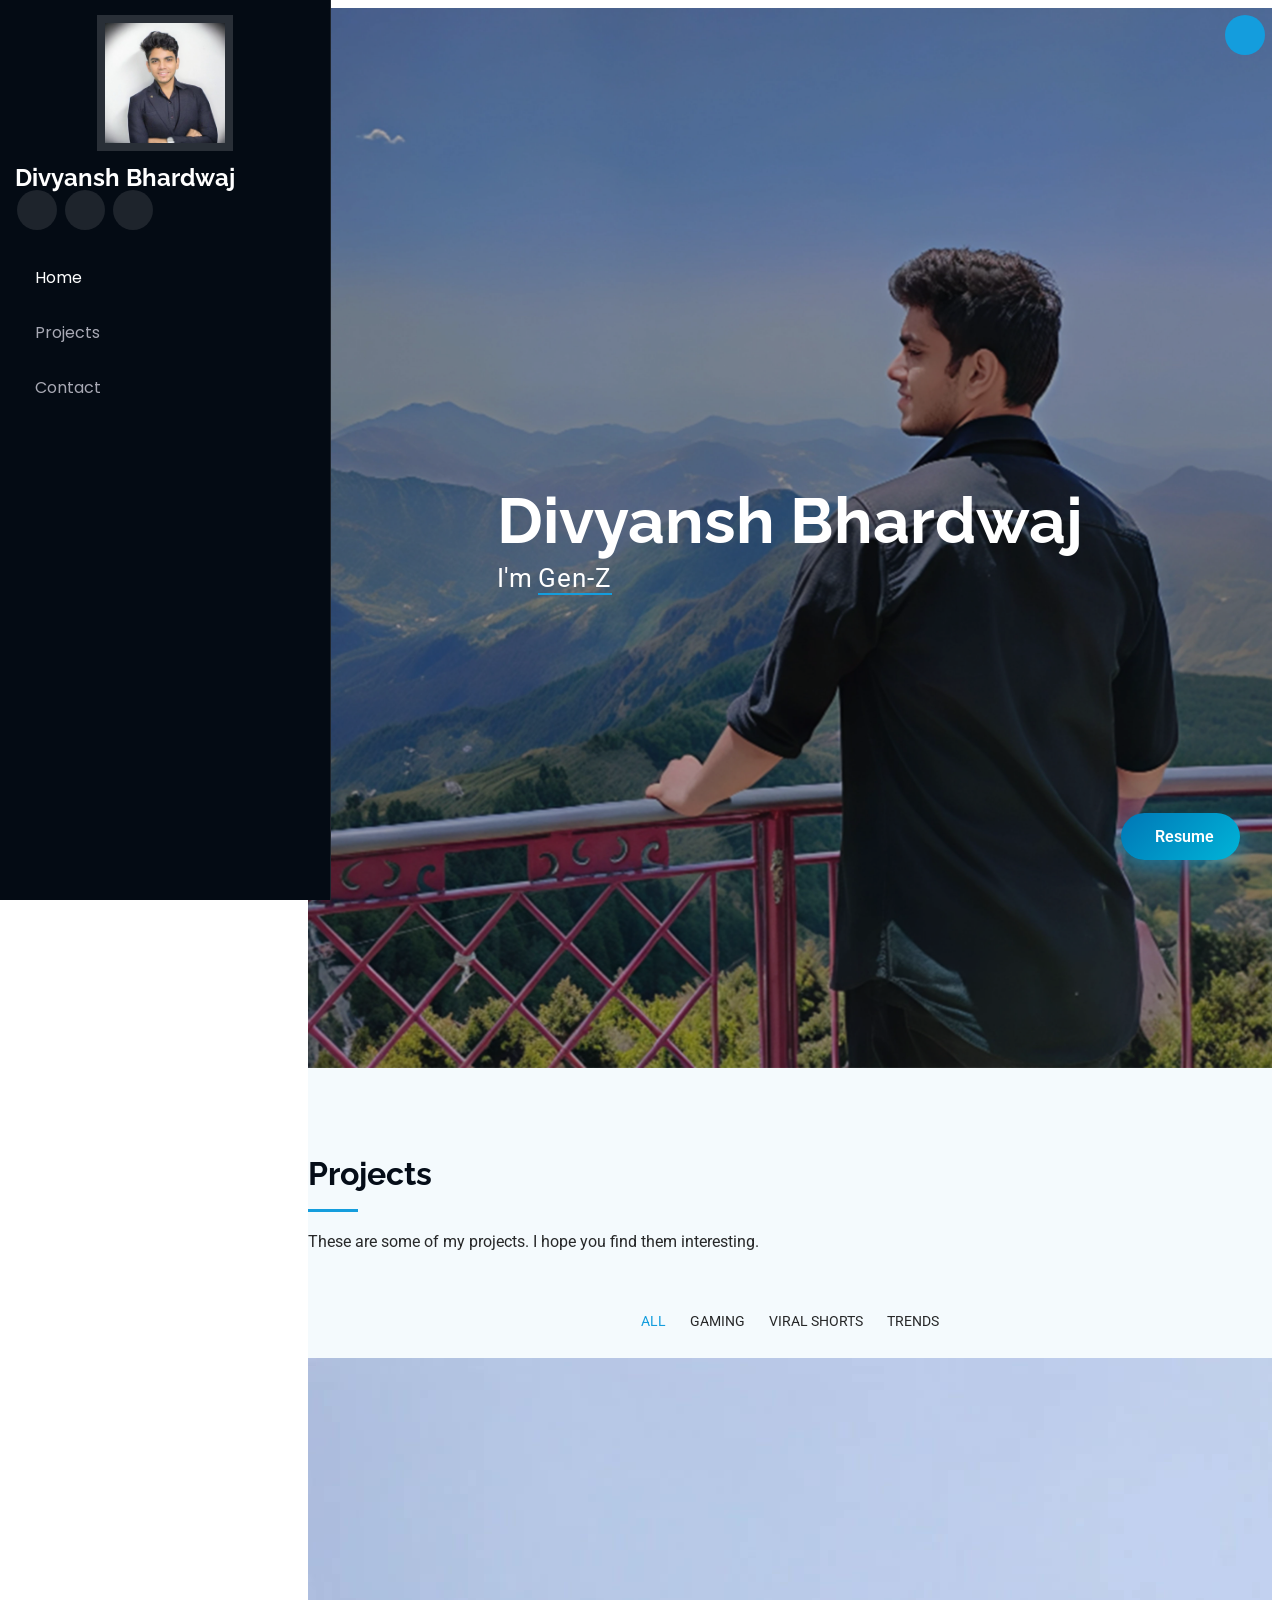
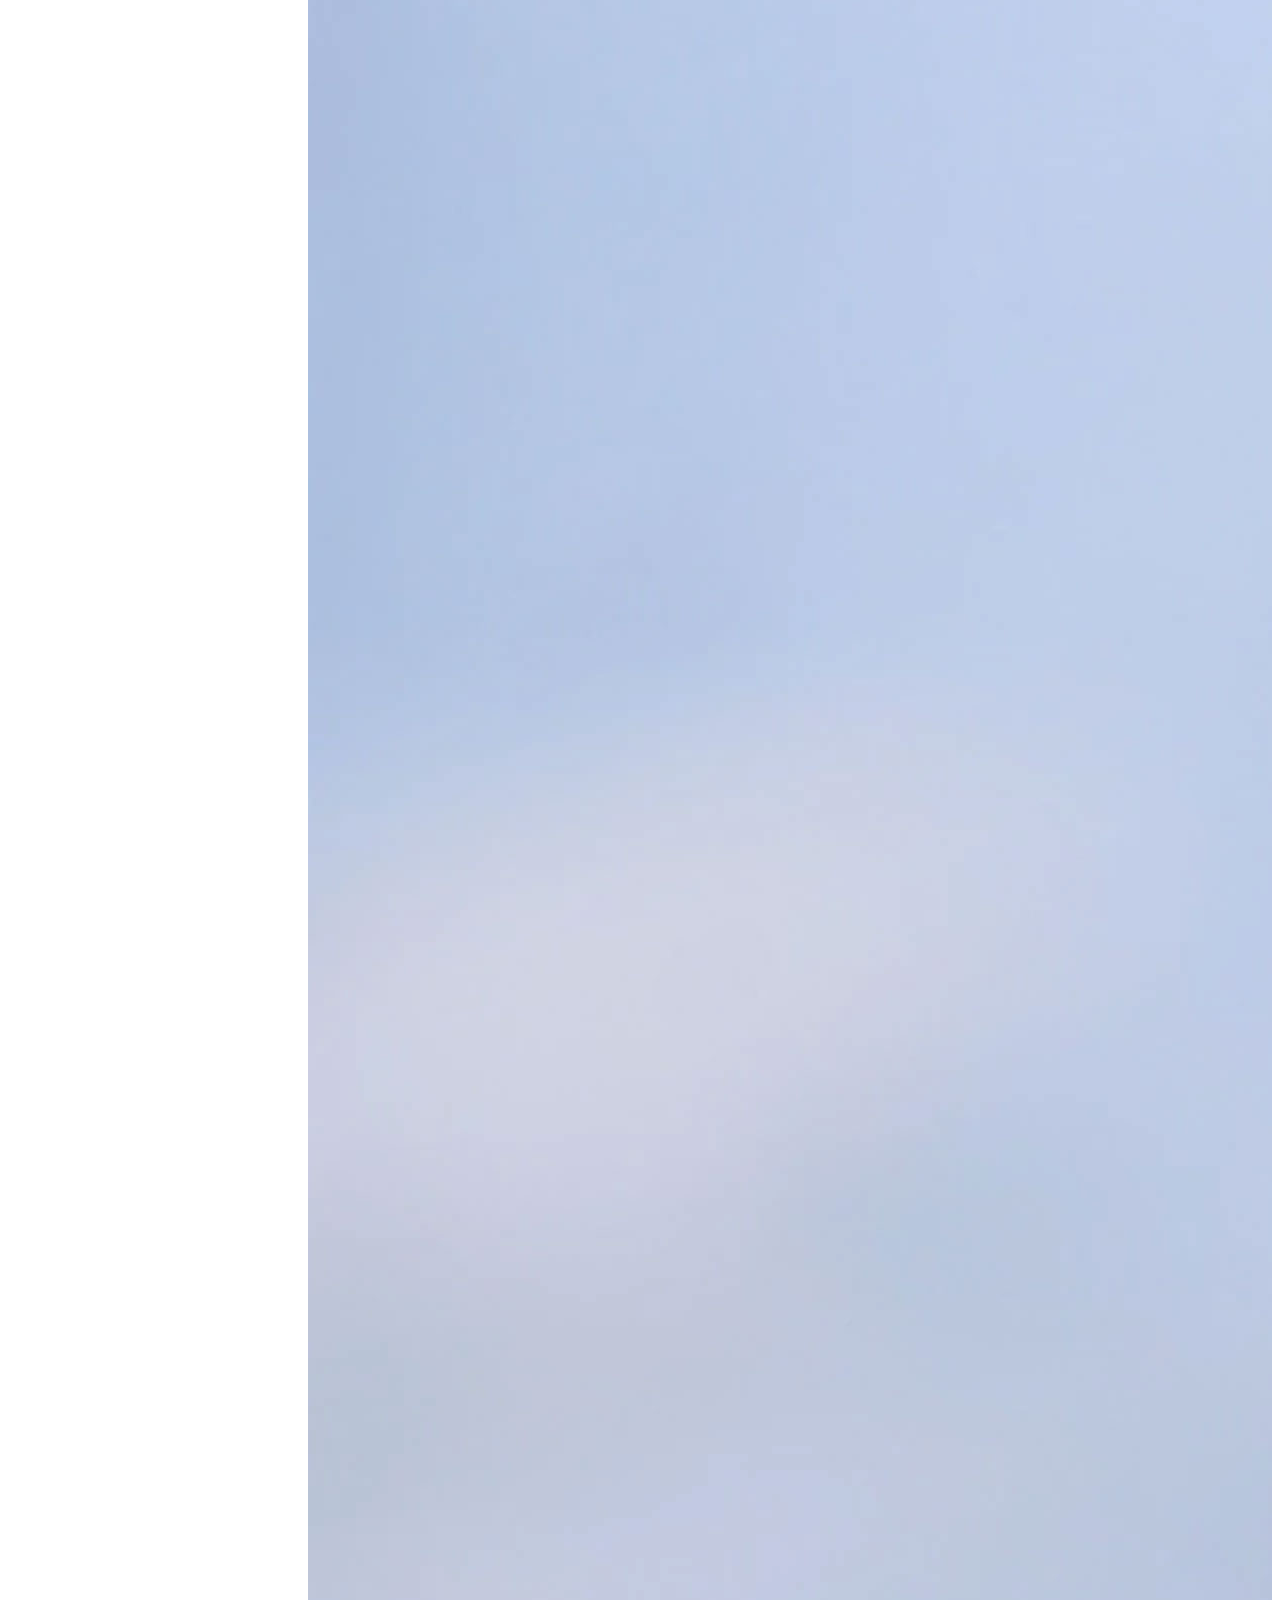
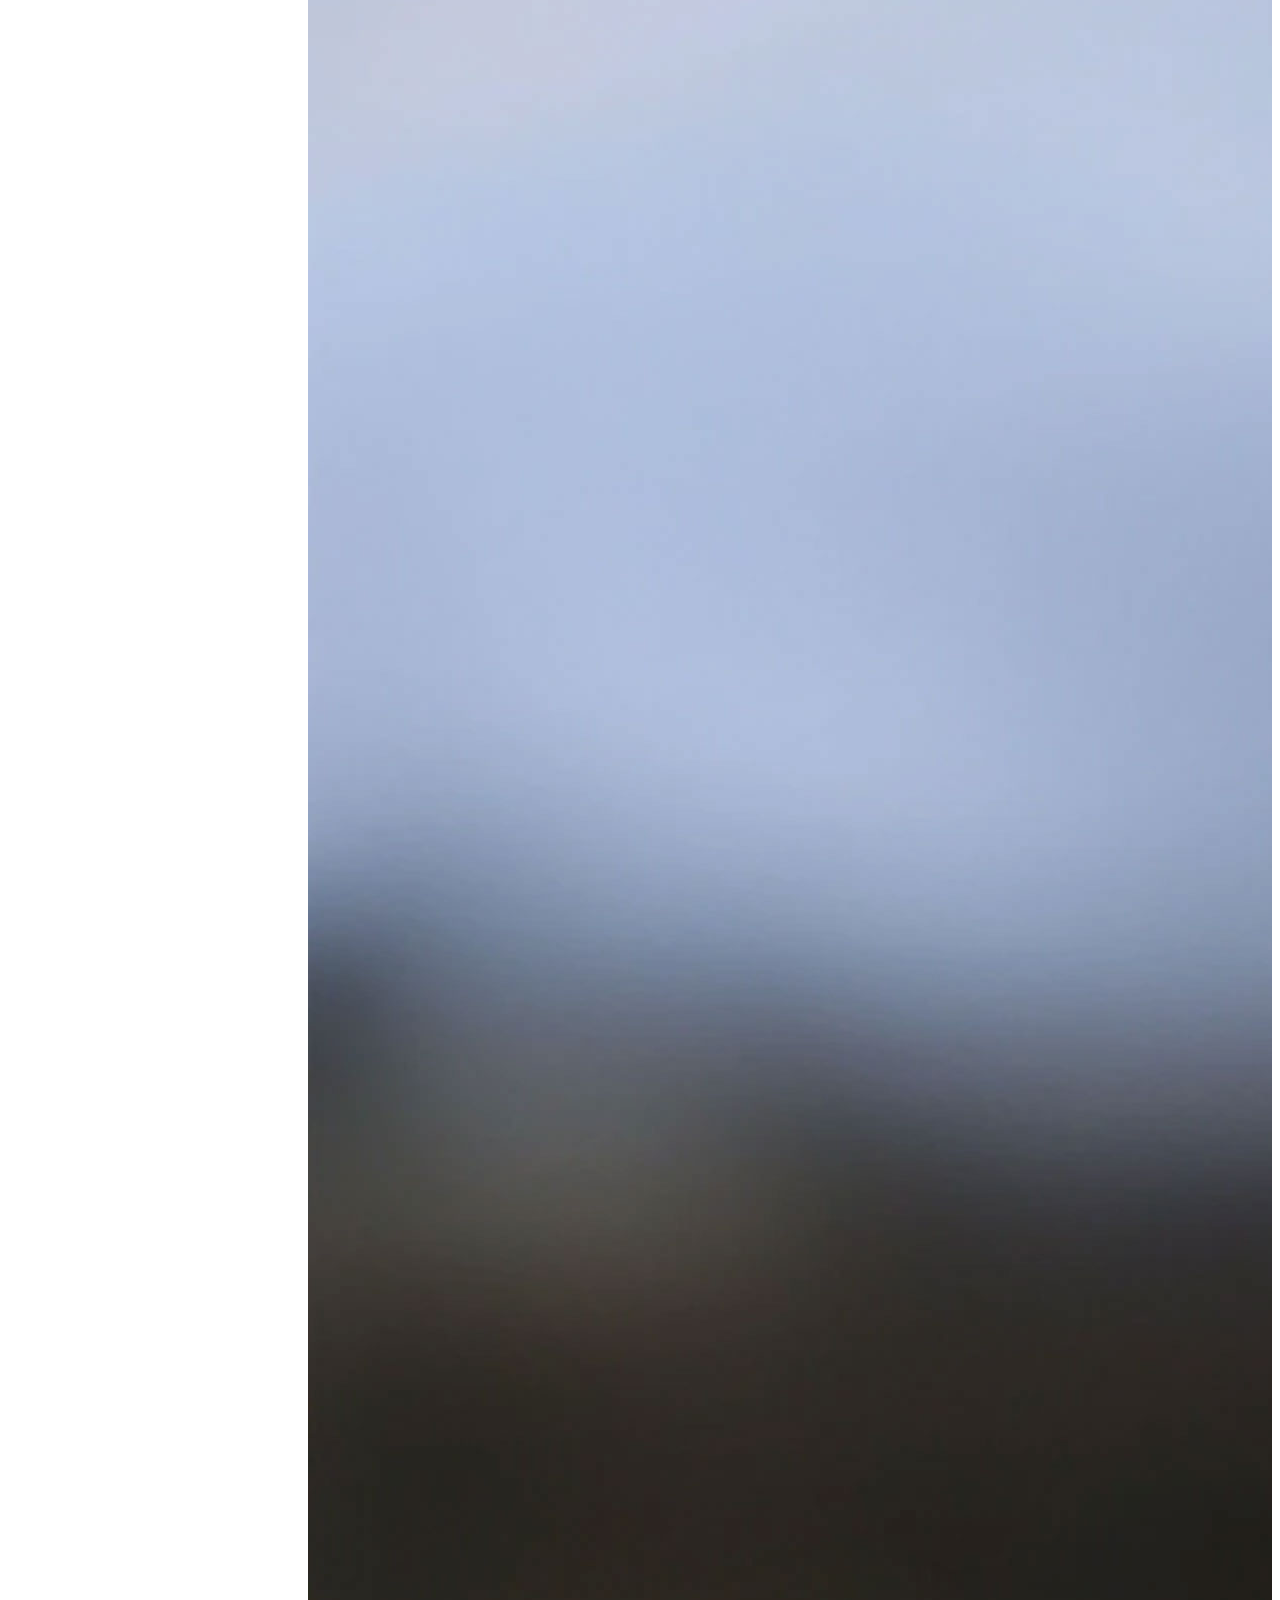
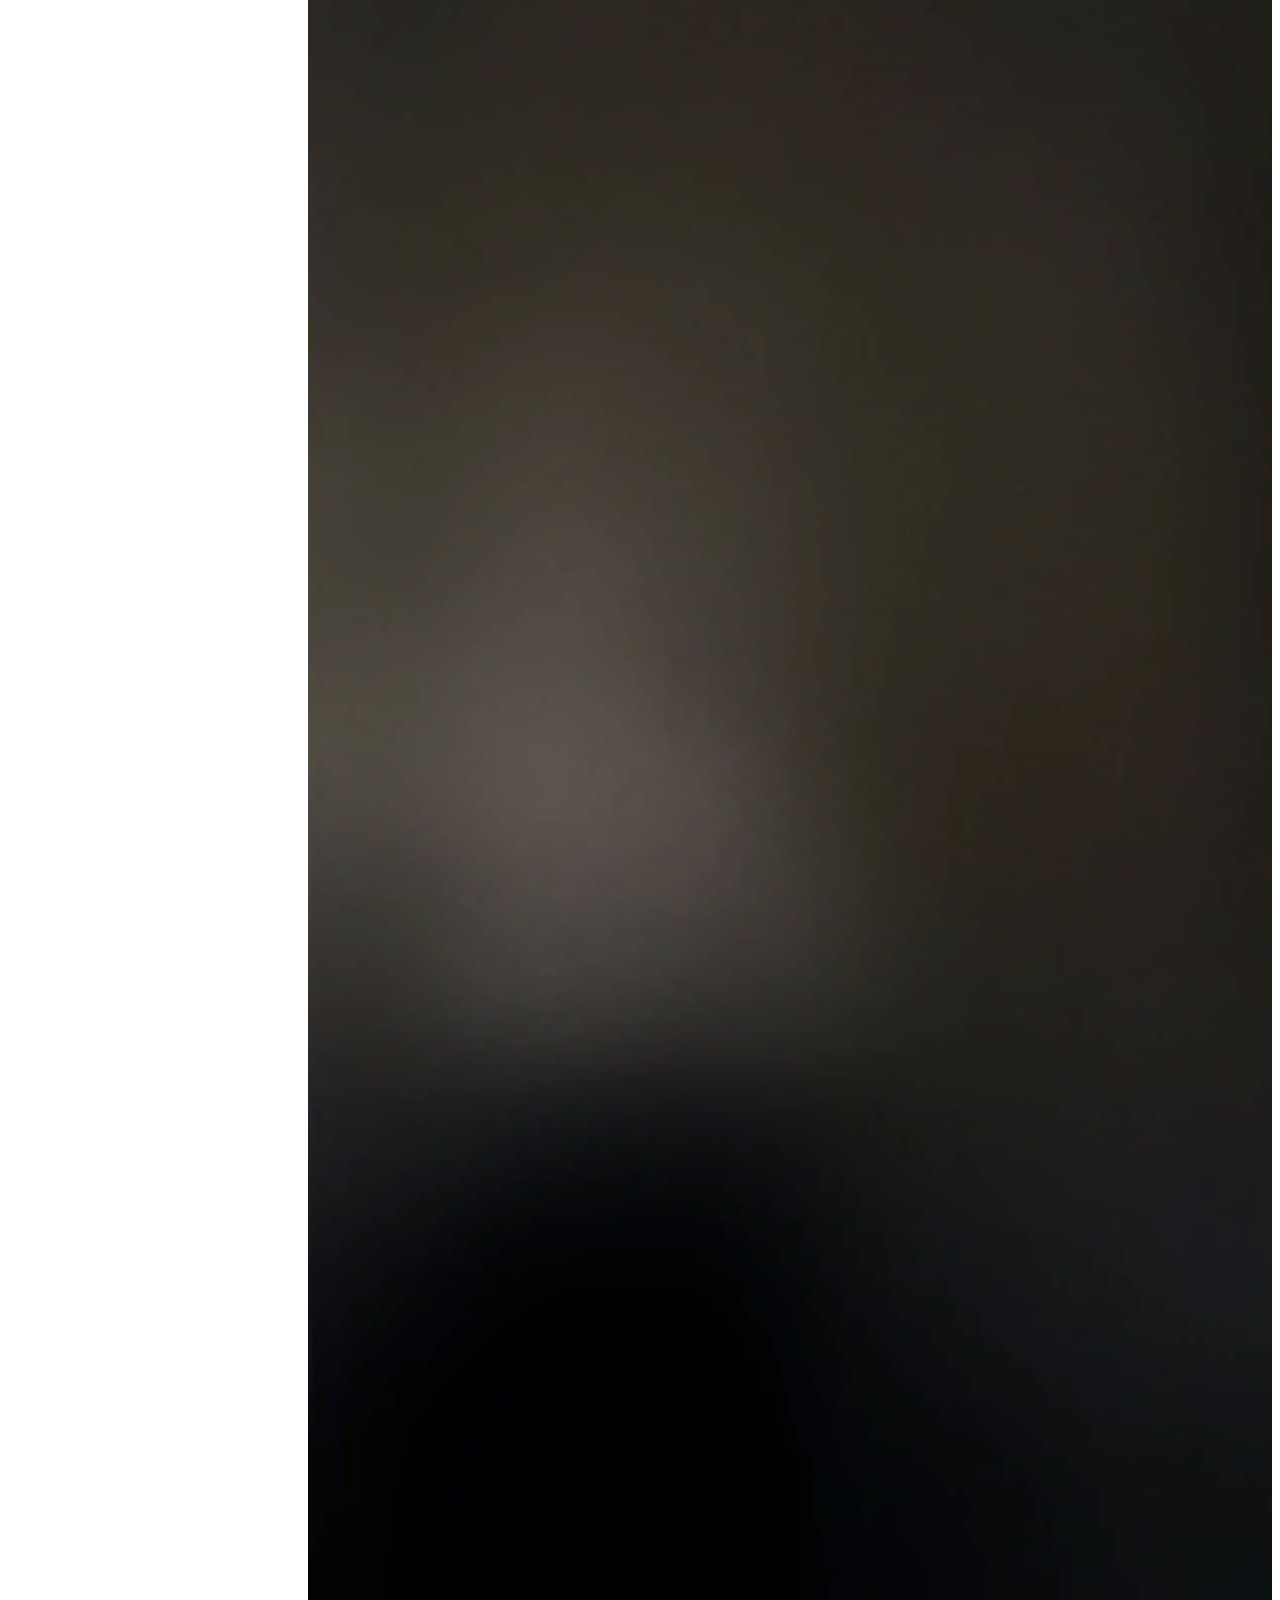
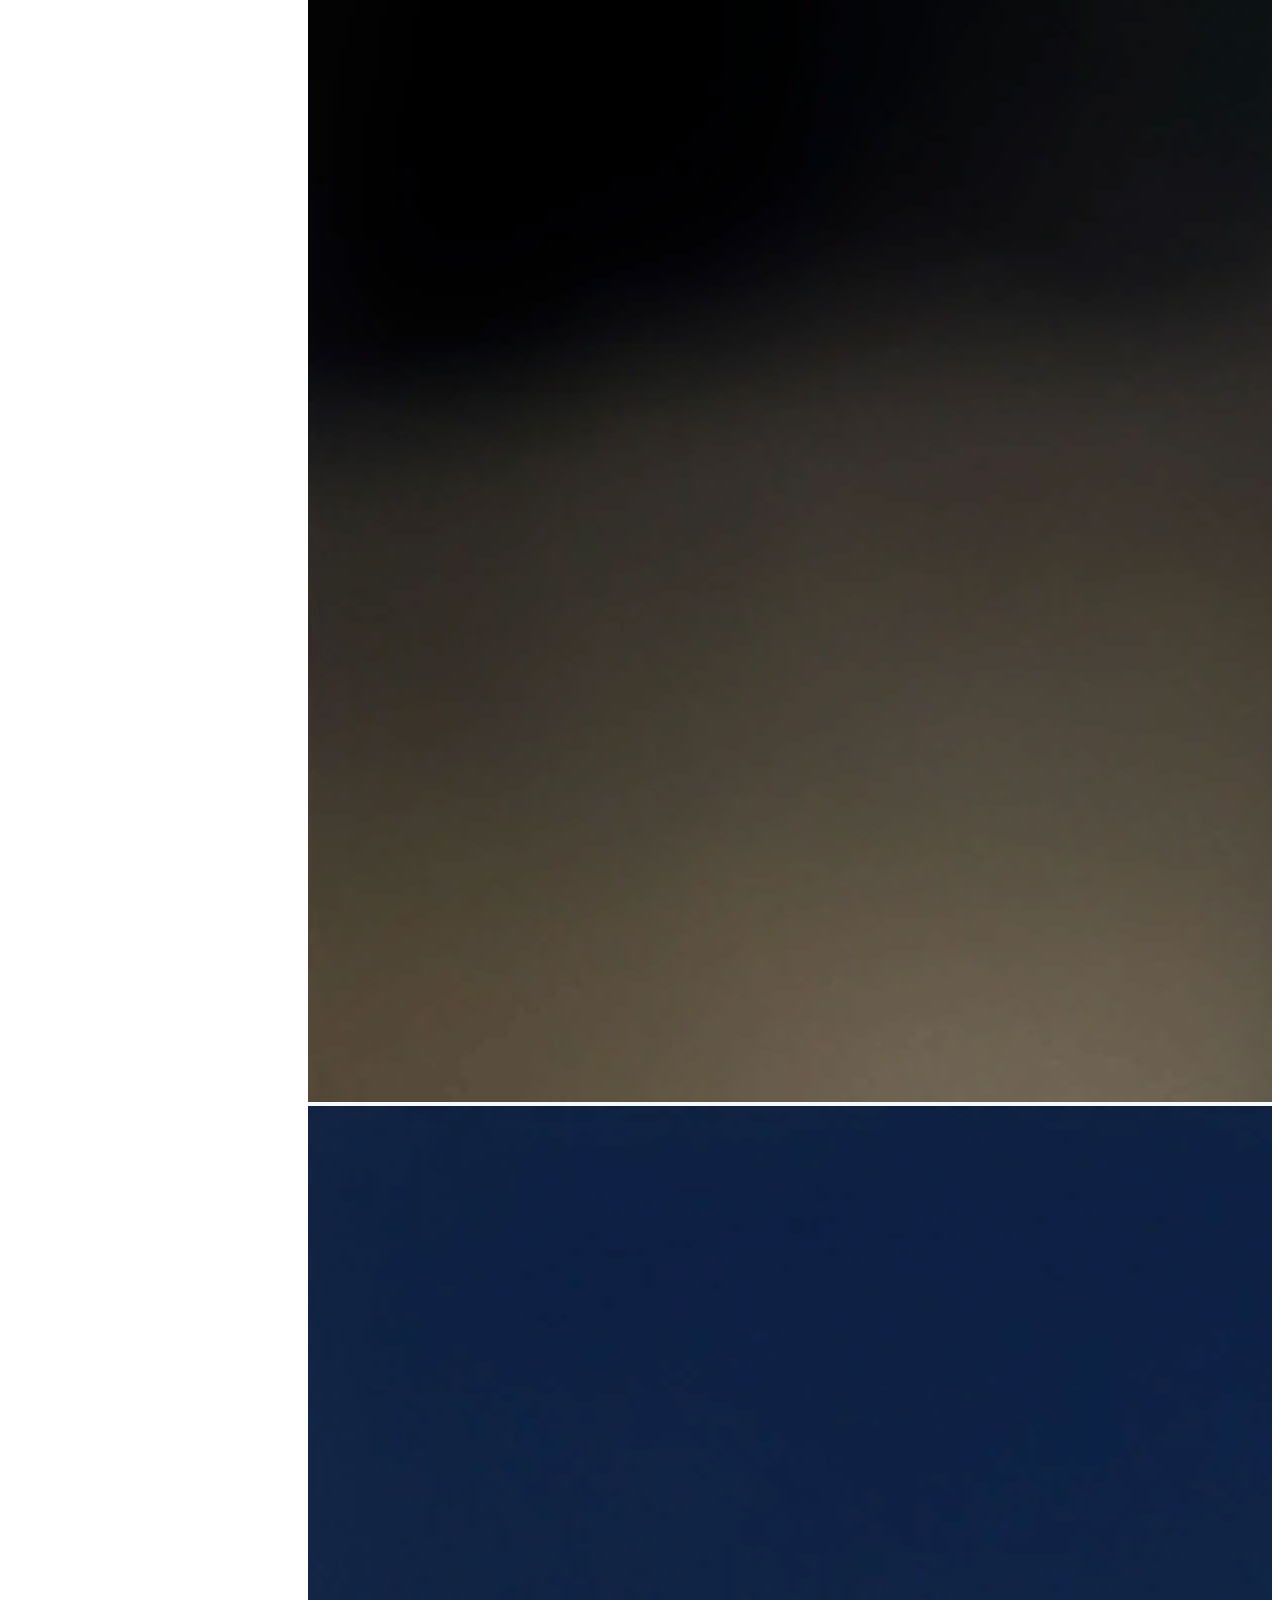
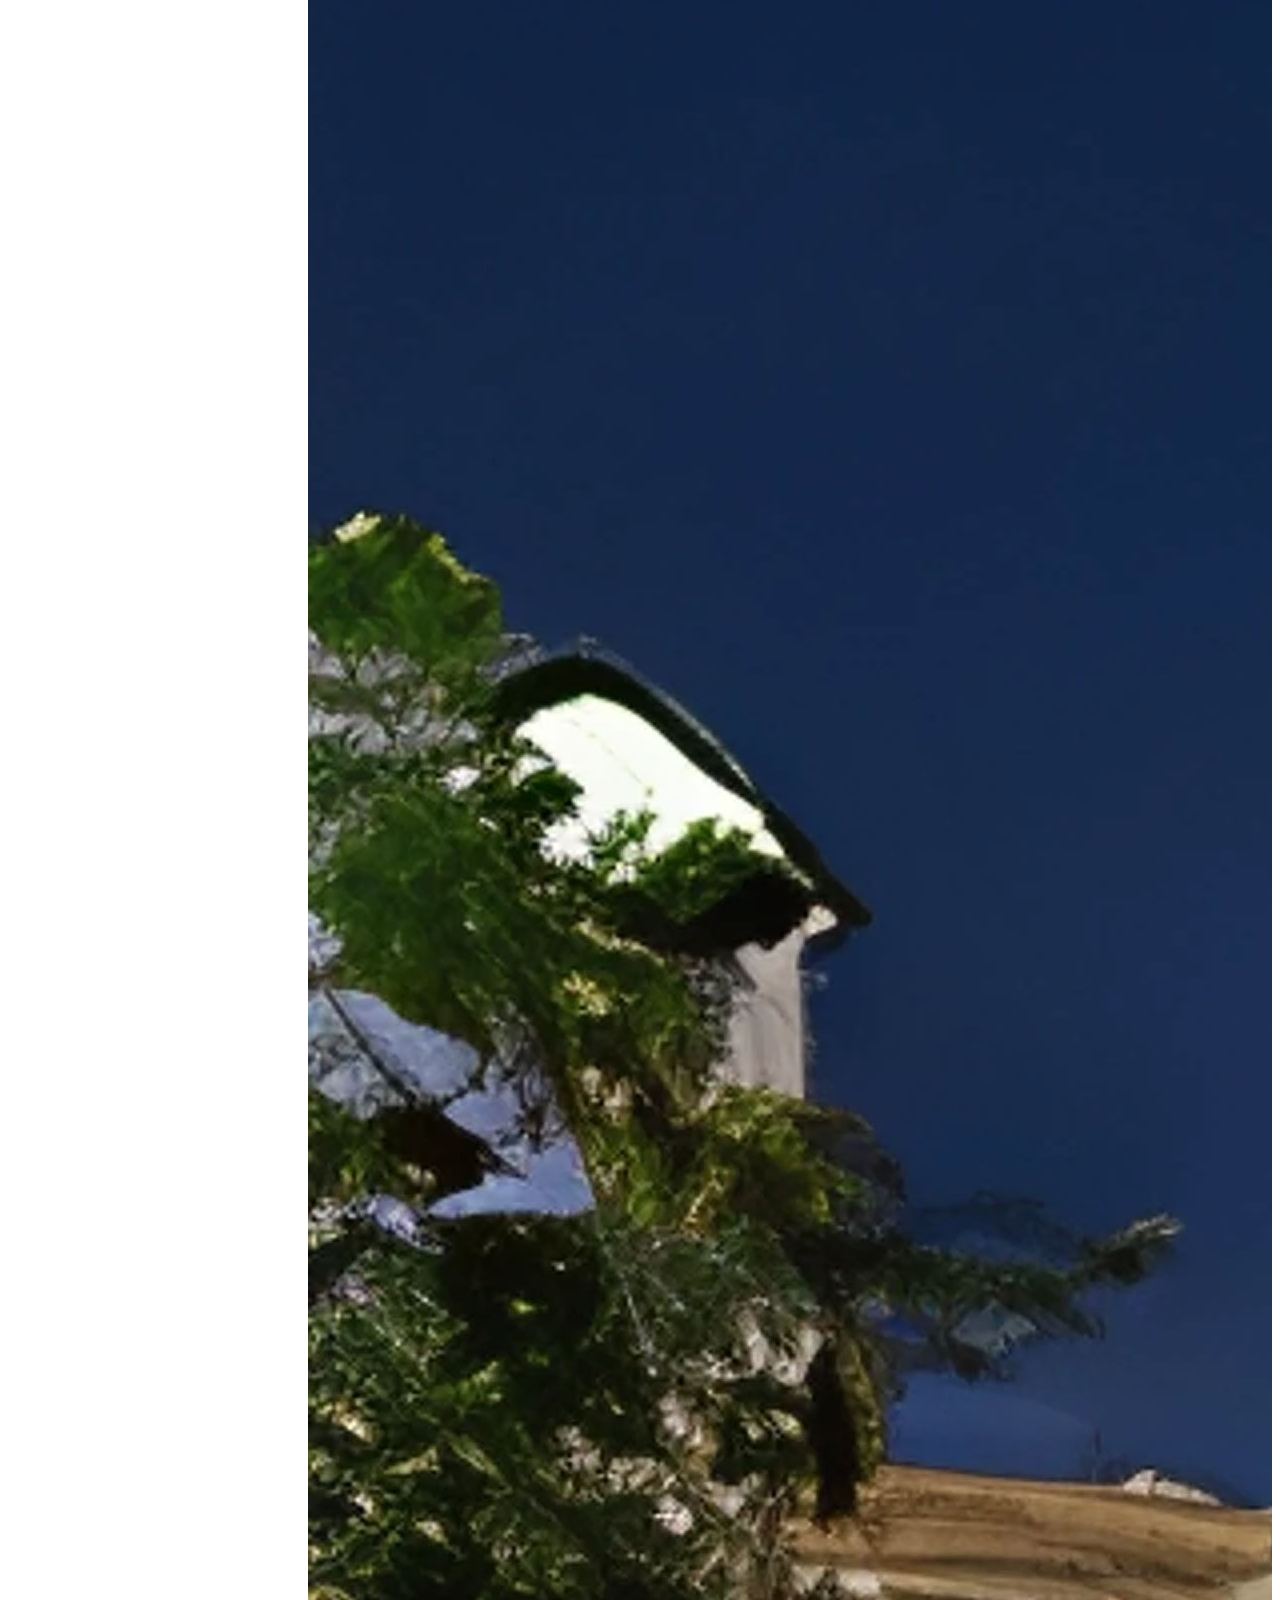
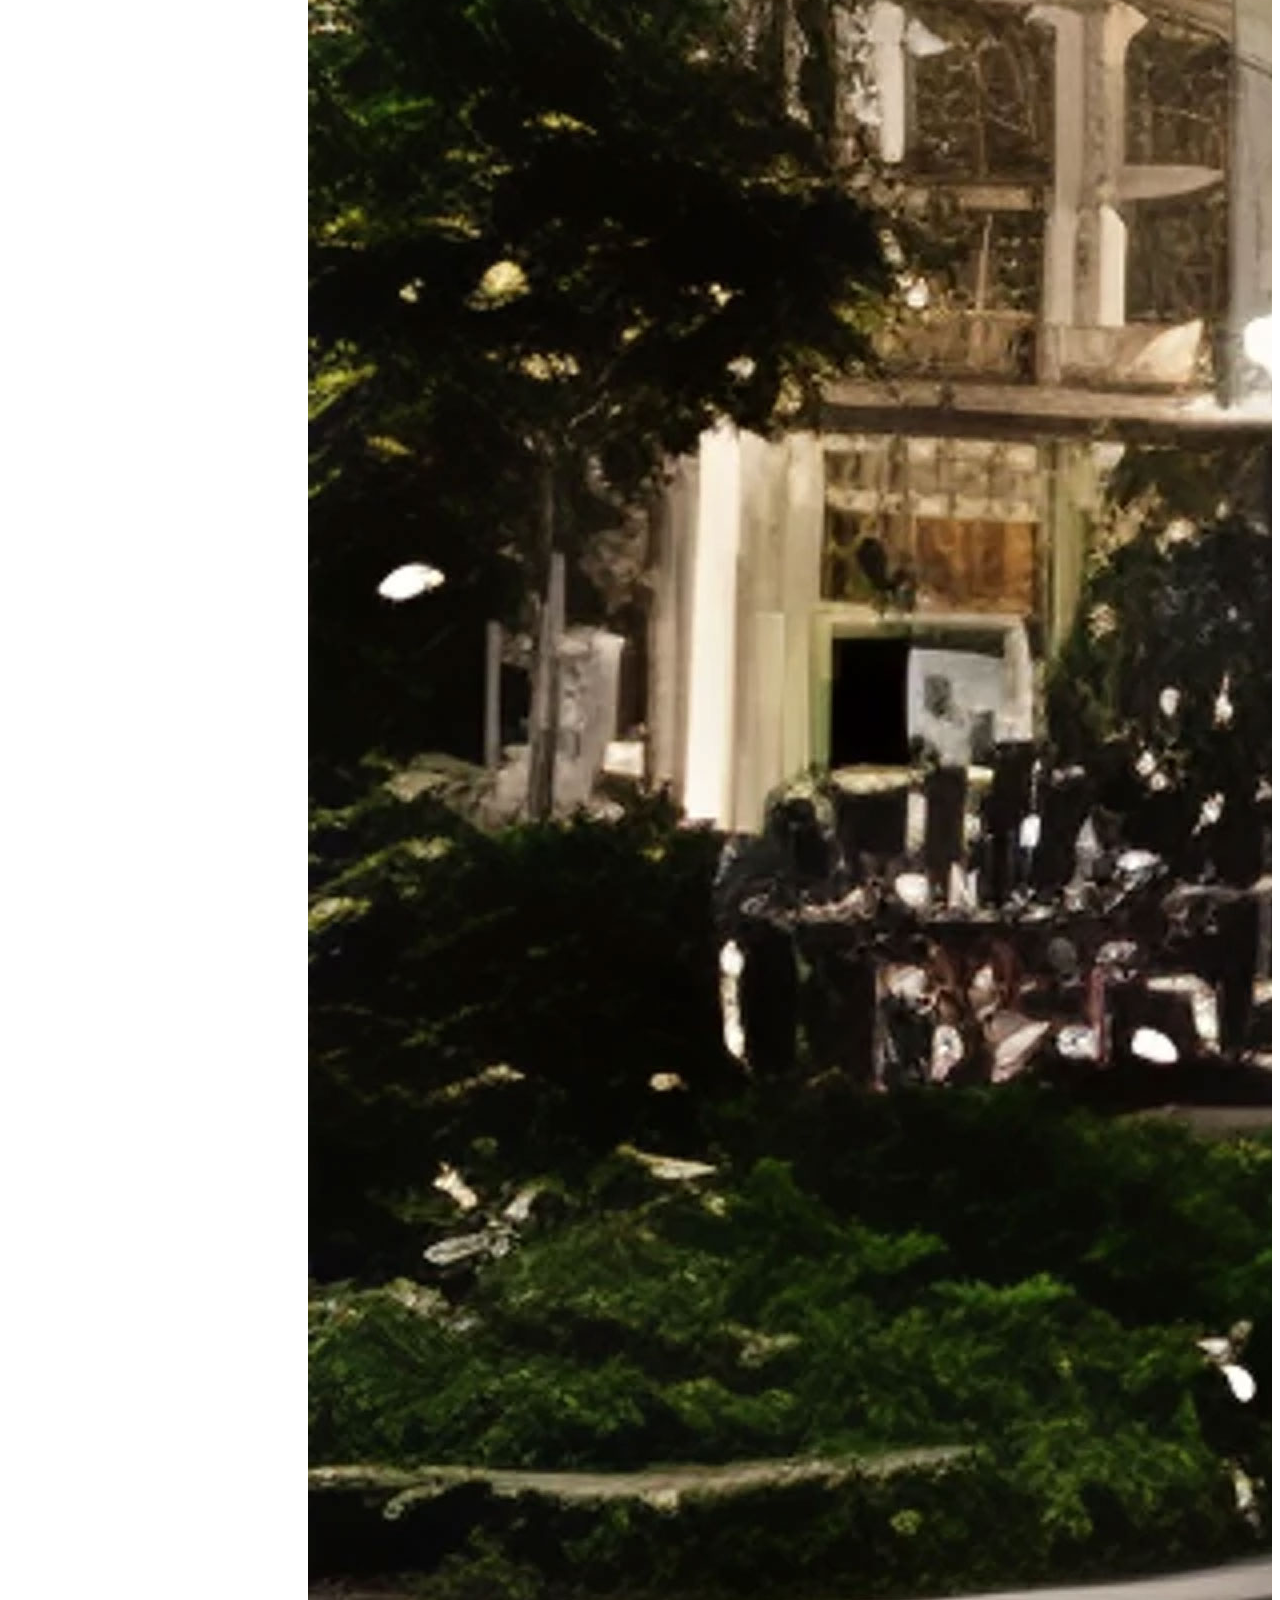
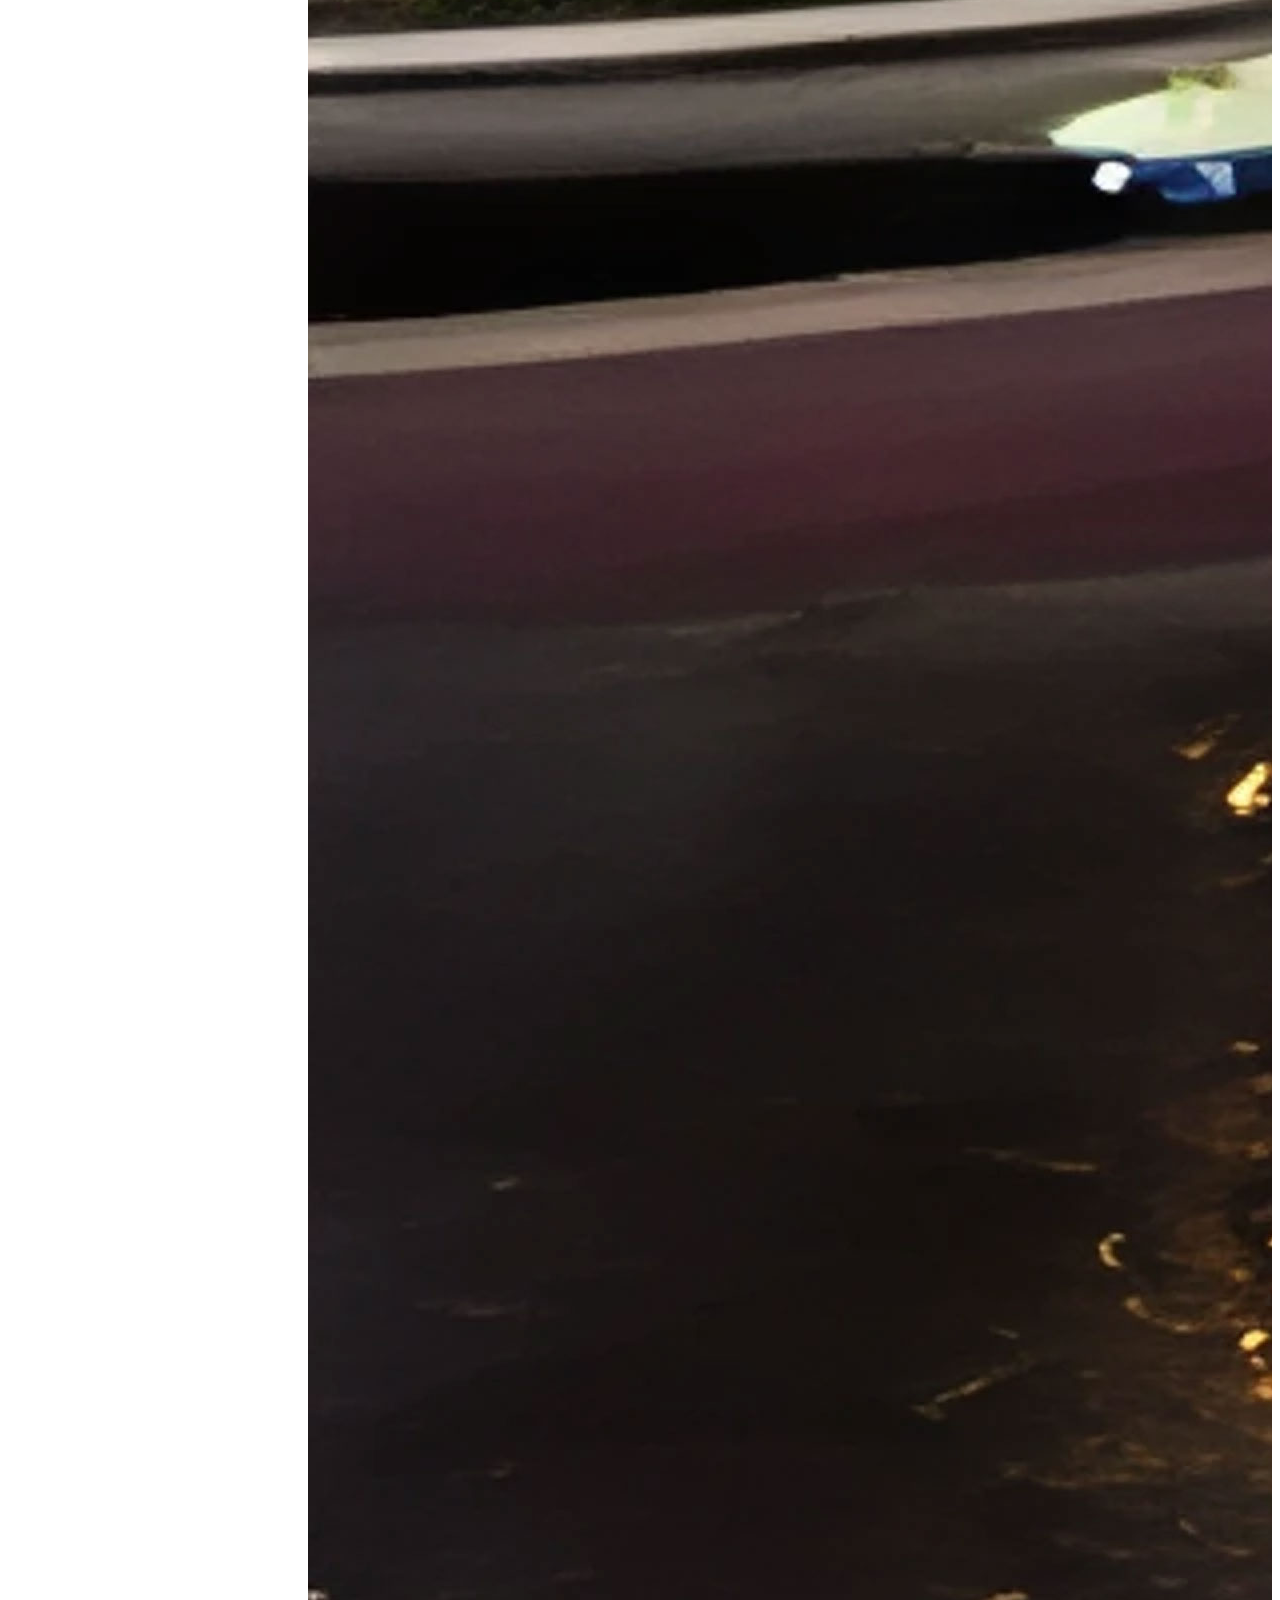
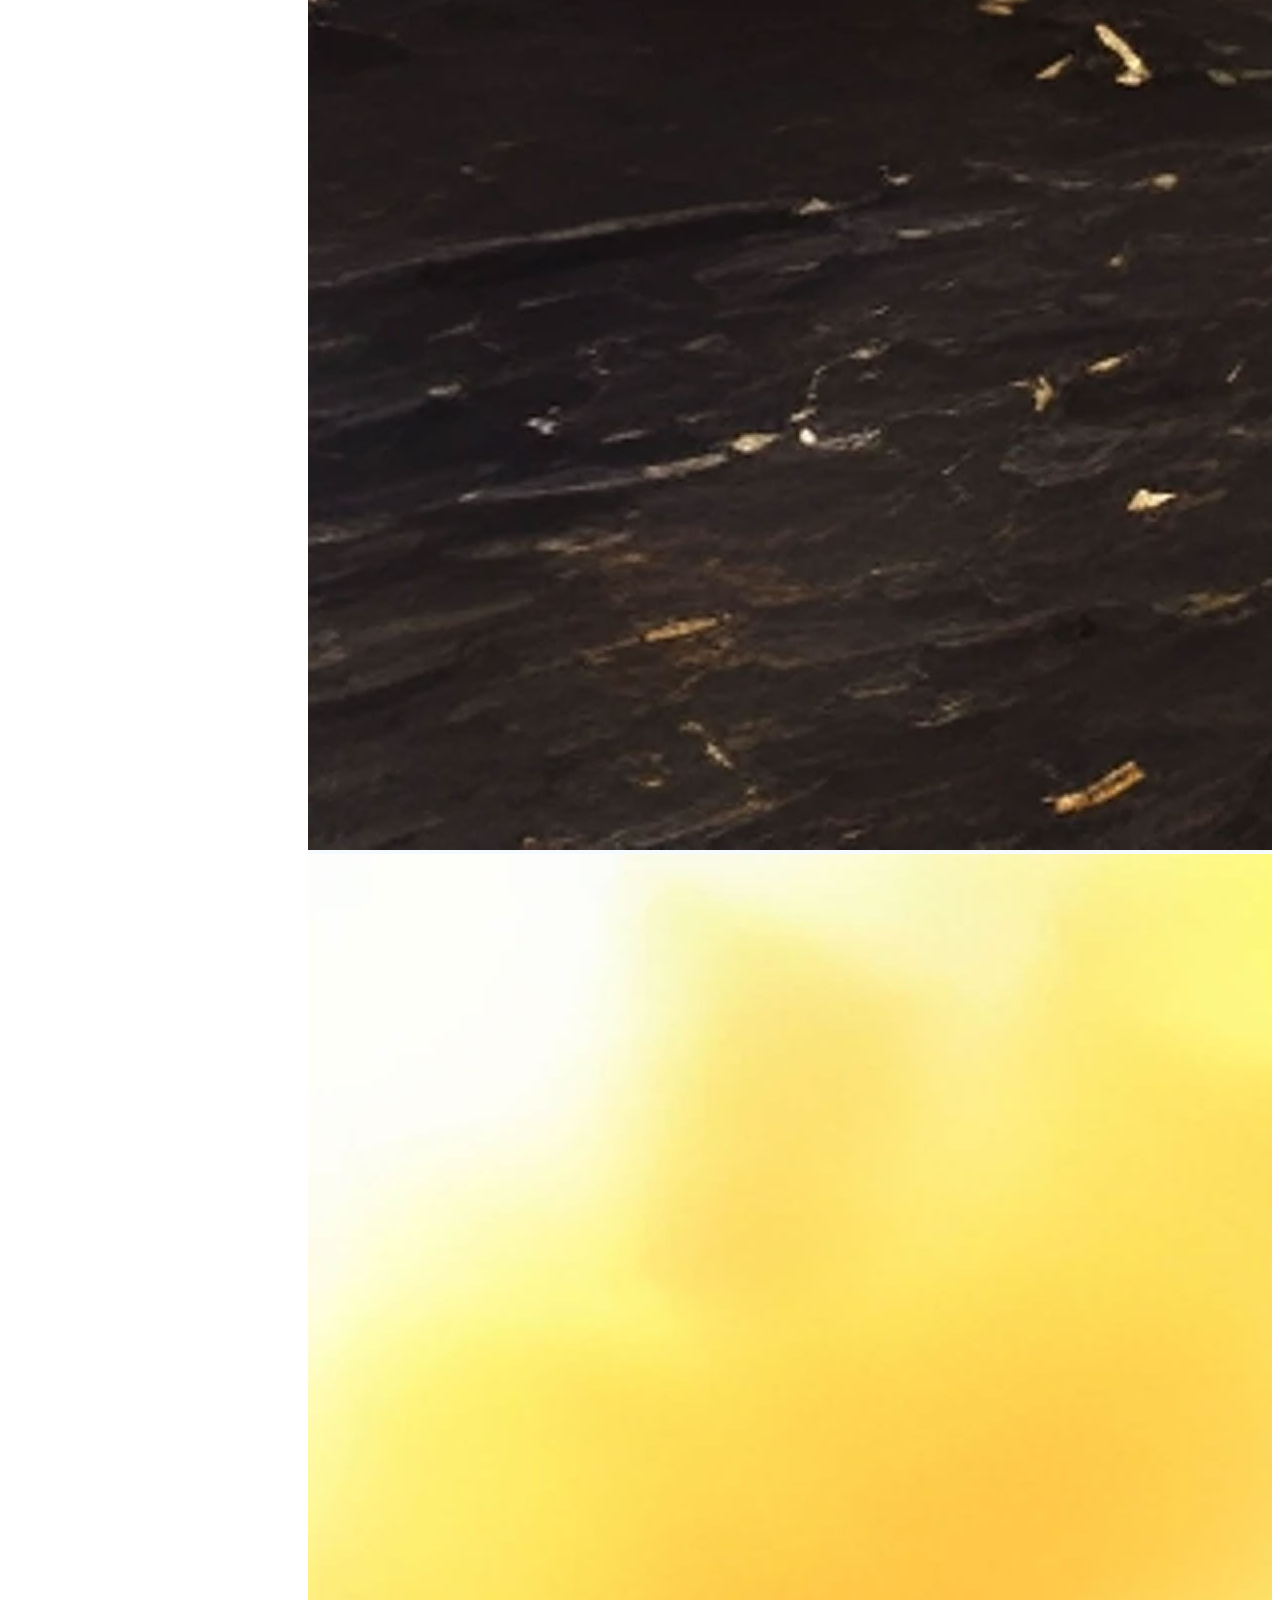
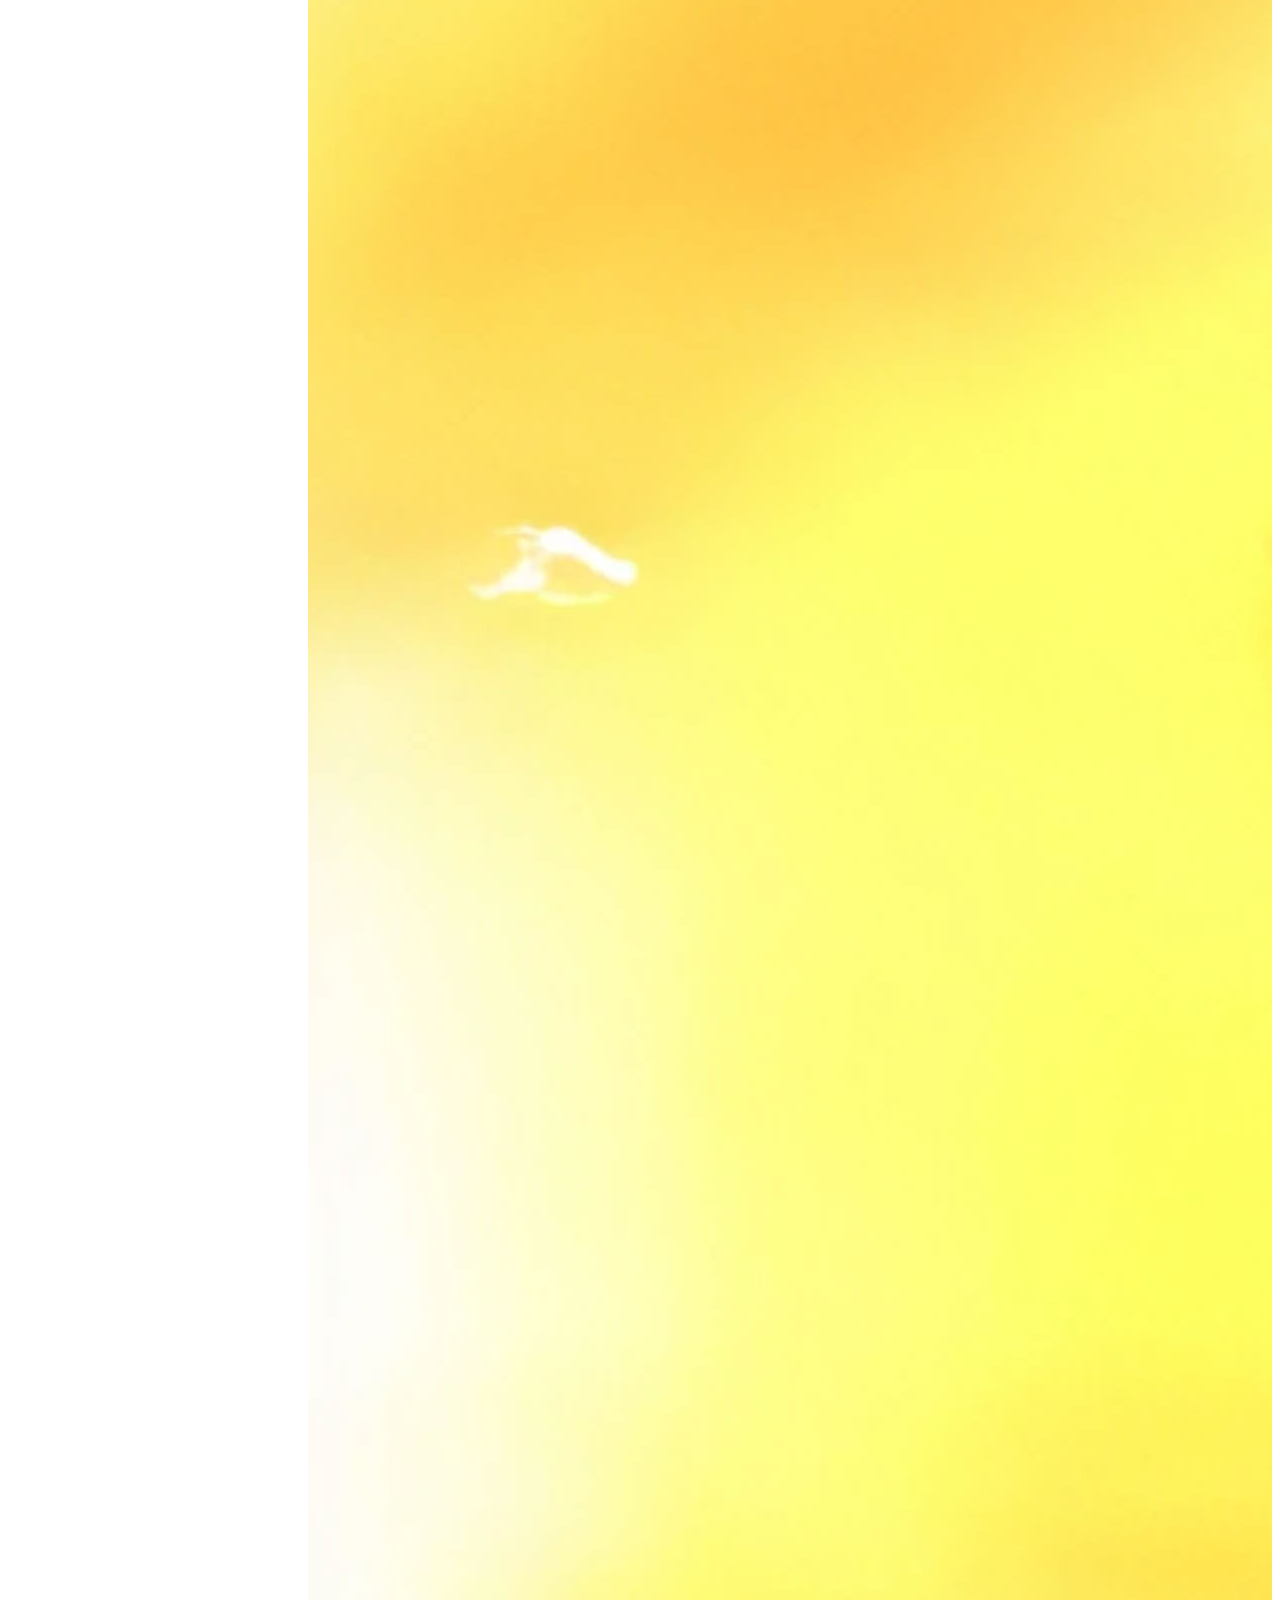
==== index.html @ 1a62fa1d "Add files via upload" ====
<!DOCTYPE html>
<html lang="en">

<head>
  <meta charset="utf-8">
  <meta content="width=device-width, initial-scale=1.0" name="viewport">
  <title>Divyansh Bhardwaj Portfolio</title>
  <meta content="Portfolio of Divyansh Bhardwaj, a passionate brainrot and short-form content editor creating high-engagement videos." name="description">
  <meta content="Video Editor, Brainrot, Short-form Content, Reels, TikTok, YouTube Shorts, Content Creator" name="keywords">

  <!-- Favicons -->
  <link href="assets/img/3c750365-ca92-473e-b6dc-a49831cf38d9.png" rel="icon">
  <link href="assets/img/3c750365-ca92-473e-b6dc-a49831cf38d9.png" rel="apple-touch-icon">

  <!-- Fonts -->
  <link href="https://fonts.googleapis.com" rel="preconnect">
  <link href="https://fonts.gstatic.com" rel="preconnect" crossorigin>
  <link
    href="https://fonts.googleapis.com/css2?family=Roboto:wght@300;400;500;700;900&family=Poppins:wght@300;400;500;600;700;900&family=Raleway:wght@300;400;500;600;700;900&display=swap"
    rel="stylesheet">

  <!-- Vendor CSS -->
  <link href="assets/vendor/bootstrap/css/bootstrap.min.css" rel="stylesheet">
  <link href="assets/vendor/bootstrap-icons/bootstrap-icons.css" rel="stylesheet">
  <link href="assets/vendor/aos/aos.css" rel="stylesheet">
  <link href="assets/vendor/glightbox/css/glightbox.min.css" rel="stylesheet">
  <link href="assets/vendor/swiper/swiper-bundle.min.css" rel="stylesheet">

  <!-- Main CSS -->
  <link href="assets/css/main.css" rel="stylesheet">
</head>

<body class="index-page">

  <!-- Header -->
  <header id="header" class="header dark-background d-flex flex-column">
    <i class="header-toggle d-xl-none bi bi-list"></i>

    <div class="profile-img">
      <img src="assets/img/portfolio/happy.jpg" alt="Profile" class="img-fluid rounded-circle">
    </div>

    <a href="index.html" class="logo d-flex align-items-center justify-content-center">
      <h1 class="sitename">Divyansh Bhardwaj</h1>
    </a>

<div class="social-links text-center">
  <a href="https://x.com/db_ians" target="_blank" class="twitter"><i class="bi bi-twitter-x"></i></a>
  <a href="https://www.youtube.com/@gtabuzzx" target="_blank" class="youtube"><i class="bi bi-youtube"></i></a>
  <a href="https://github.com/divyanshbhardwaj22" target="_blank" class="github"><i class="bi bi-github"></i></a>
</div>


    <nav id="navmenu" class="navmenu">
      <ul>
        <li><a href="#hero" class="active"><i class="bi bi-house navicon"></i> Home</a></li>
        <li><a href="#portfolio"><i class="bi bi-images navicon"></i> Projects</a></li>
        <li><a href="#contact"><i class="bi bi-envelope navicon"></i> Contact</a></li>
      </ul>
    </nav>
  </header>

  <main class="main">

    <!-- Hero -->
    <section id="hero" class="hero section dark-background">
      <img src="assets/img/portfolio/hero-bg-01.jpg" alt="" data-aos="fade-in">
      <div class="container" data-aos="fade-up" data-aos-delay="100">
        <h2>Divyansh Bhardwaj</h2>
        <p>I'm <span class="typed" data-typed-items="Digital Marketer, SEO Enthusiast, Social Media Marketer, Content Creator, Video Editor">Gen-Z</span></p>
      </div>

      <a href="assets/img/Divyansh_Bhardwaj_Resume.pdf" download class="floating-resume-btn">
        <i class="bi bi-file-earmark-arrow-down"></i> Resume
      </a>
    </section>


<!-- Portfolio Section -->
<section id="portfolio" class="portfolio section light-background">

  <!-- Section Title -->
  <div class="container section-title" data-aos="fade-up">
    <h2>Projects</h2>
    <p>These are some of my projects. I hope you find them interesting.</p>
  </div><!-- End Section Title -->

  <div class="container">

    <div class="isotope-layout" data-default-filter="*" data-layout="masonry" data-sort="original-order">

      <ul class="portfolio-filters isotope-filters" data-aos="fade-up" data-aos-delay="100">
        <li data-filter="*" class="filter-active">All</li>
        <li data-filter=".filter-app">Gaming</li>
        <li data-filter=".filter-product">Viral Shorts</li>
        <li data-filter=".filter-branding">Trends</li>
      </ul><!-- End Portfolio Filters -->

      <div class="row gy-4 isotope-container" data-aos="fade-up" data-aos-delay="200">

        <!-- Portfolio Item 1 -->
        <div class="col-lg-4 col-md-6 portfolio-item isotope-item filter-app">
          <div class="portfolio-content h-100">
            <img src="assets/img/portfolio/01.jpg" class="img-fluid" alt="RDR2 Video">
            <div class="portfolio-info">
              <h4>Video 1</h4>
              <p>Crazy Details You Didn't Know in RDR2</p>
              <a href="assets/img/portfolio/01.jpg" title="Video 1" data-gallery="portfolio-gallery-app" class="glightbox preview-link"><i class="bi bi-zoom-in"></i></a>
              <a href="https://youtube.com/shorts/2qiY20hMI58" title="Watch Now" target="_blank" class="details-link"><i class="bi bi-link-45deg"></i></a>
            </div>
          </div>
        </div>

        <!-- Portfolio Item 2 -->
        <div class="col-lg-4 col-md-6 portfolio-item isotope-item filter-product">
          <div class="portfolio-content h-100">
            <img src="assets/img/portfolio/02.jpg" class="img-fluid" alt="GTA 6 Map Video">
            <div class="portfolio-info">
              <h4>Video 2</h4>
              <p>GTA 6 Map Size Explained</p>
              <a href="assets/img/portfolio/02.jpg" title="Video 2" data-gallery="portfolio-gallery-product" class="glightbox preview-link"><i class="bi bi-zoom-in"></i></a>
              <a href="https://youtube.com/shorts/puYZga6i9Gk" title="Watch Now" target="_blank" class="details-link"><i class="bi bi-link-45deg"></i></a>
            </div>
          </div>
        </div>

        <!-- Portfolio Item 3 -->
        <div class="col-lg-4 col-md-6 portfolio-item isotope-item filter-branding">
          <div class="portfolio-content h-100">
            <img src="assets/img/portfolio/03.jpg" class="img-fluid" alt="Hulk GTA Video">
            <div class="portfolio-info">
              <h4>Video 3</h4>
              <p>Hulk in Every GTA Game!</p>
              <a href="assets/img/portfolio/03.jpg" title="Video 3" data-gallery="portfolio-gallery-branding" class="glightbox preview-link"><i class="bi bi-zoom-in"></i></a>
              <a href="https://youtube.com/shorts/SKo22v6wmTM" title="Watch Now" target="_blank" class="details-link"><i class="bi bi-link-45deg"></i></a>
            </div>
          </div>
        </div>

        <!-- Portfolio Item 4 -->
        <div class="col-lg-4 col-md-6 portfolio-item isotope-item filter-app">
          <div class="portfolio-content h-100">
            <img src="assets/img/portfolio/04.jpg" class="img-fluid" alt="Cal Hampton GTA 6 Video">
            <div class="portfolio-info">
              <h4>Video 4</h4>
              <p>All About Cal Hampton in GTA 6</p>
              <a href="assets/img/portfolio/04.jpg" title="Video 4" data-gallery="portfolio-gallery-app" class="glightbox preview-link"><i class="bi bi-zoom-in"></i></a>
              <a href="https://youtube.com/shorts/4DVAPDXYTvI" title="Watch Now" target="_blank" class="details-link"><i class="bi bi-link-45deg"></i></a>
            </div>
          </div>
        </div>

        <!-- Portfolio Item 5 -->
        <div class="col-lg-4 col-md-6 portfolio-item isotope-item filter-product">
          <div class="portfolio-content h-100">
            <img src="assets/img/portfolio/05.jpg" class="img-fluid" alt="GTA Sleep Video">
            <div class="portfolio-info">
              <h4>Video 5</h4>
              <p>How Long GTA Characters Sleep</p>
              <a href="assets/img/portfolio/05.jpg" title="Video 5" data-gallery="portfolio-gallery-product" class="glightbox preview-link"><i class="bi bi-zoom-in"></i></a>
              <a href="https://youtube.com/shorts/yZbID8Ty450" title="Watch Now" target="_blank" class="details-link"><i class="bi bi-link-45deg"></i></a>
            </div>
          </div>
        </div>

        <!-- Portfolio Item 6 -->
        <div class="col-lg-4 col-md-6 portfolio-item isotope-item filter-branding">
          <div class="portfolio-content h-100">
            <img src="assets/img/portfolio/06.jpg" class="img-fluid" alt="GTA 6 Features Video">
            <div class="portfolio-info">
              <h4>Video 6</h4>
              <p>Insane GTA 6 Features You Won't Believe</p>
              <a href="assets/img/portfolio/06.jpg" title="Video 6" data-gallery="portfolio-gallery-branding" class="glightbox preview-link"><i class="bi bi-zoom-in"></i></a>
              <a href="https://youtube.com/shorts/VlGopR3MBto" title="Watch Now" target="_blank" class="details-link"><i class="bi bi-link-45deg"></i></a>
            </div>
          </div>
        </div>

      </div><!-- End Portfolio Container -->

    </div>

  </div>

</section><!-- /Portfolio Section -->

    <!-- Contact -->
    <section id="contact" class="contact section bg-gray-100">
      <div class="container section-title text-center" data-aos="fade-up">
        <h2>Let’s Connect</h2>
        <p>Fast-learning digital marketer focused on growth — let’s talk!</p>
      </div>
      <div class="container" data-aos="fade-up" data-aos-delay="100">
        <div class="row justify-content-center">
          <div class="col-lg-8">
            <div class="card shadow-lg p-4 rounded-4 text-center" style="border: none;">
              <i class="bi bi-person-lines-fill" style="font-size: 3rem; color:#0078ff;"></i>
              <h3 class="mt-3">Get in Touch</h3>
              <div onclick="copyToClipboard('divyanshbhardwaj2273@gmail.com', 'email-msg')" style="cursor:pointer;" class="p-3 bg-white rounded-3 shadow-sm w-100 mt-3">
                <i class="bi bi-envelope-fill me-2 text-danger"></i>
                <strong>divyanshbhardwaj2273@gmail.com</strong>
                <span id="email-msg" class="ms-2 text-success" style="display:none;">✔ Copied</span>
              </div>
            </div>
          </div>
        </div>
      </div>
    </section>
    <script>
      function copyToClipboard(text, msgId) {
        navigator.clipboard.writeText(text).then(() => {
          const msg = document.getElementById(msgId);
          msg.style.display = "inline";
          setTimeout(() => { msg.style.display = "none"; }, 2000);
        });
      }
    </script>
  </main>

  <!-- Footer -->
  <footer id="footer" class="footer position-relative light-background">
    <div class="container">
      <div class="copyright text-center">
        <p>© <span>Copyright</span> <strong class="px-1 sitename">Divyansh Bhardwaj</strong> <span>All Rights Reserved</span></p>
      </div>
      <div class="credits">Designed by Divyansh Bhardwaj</div>
    </div>
  </footer>

  <a href="#" id="scroll-top" class="scroll-top d-flex align-items-center justify-content-center"><i class="bi bi-arrow-up-short"></i></a>
  <div id="preloader"></div>

  <!-- Vendor JS -->
  <script src="assets/vendor/bootstrap/js/bootstrap.bundle.min.js"></script>
  <script src="assets/vendor/php-email-form/validate.js"></script>
  <script src="assets/vendor/aos/aos.js"></script>
  <script src="assets/vendor/typed.js/typed.umd.js"></script>
  <script src="assets/vendor/purecounter/purecounter_vanilla.js"></script>
  <script src="assets/vendor/waypoints/noframework.waypoints.js"></script>
  <script src="assets/vendor/glightbox/js/glightbox.min.js"></script>
  <script src="assets/vendor/imagesloaded/imagesloaded.pkgd.min.js"></script>
  <script src="assets/vendor/isotope-layout/isotope.pkgd.min.js"></script>
  <script src="assets/vendor/swiper/swiper-bundle.min.js"></script>
  <script src="assets/js/main.js"></script>
</body>
</html>
---- assets/css/main.css ----
/**
* Template Name: iPortfolio
* Template URL: https://bootstrapmade.com/iportfolio-bootstrap-portfolio-websites-template/
* Updated: Jun 29 2024 with Bootstrap v5.3.3
* Author: BootstrapMade.com
* License: https://bootstrapmade.com/license/
*/

/*--------------------------------------------------------------
# Font & Color Variables
# Help: https://bootstrapmade.com/color-system/
--------------------------------------------------------------*/
/* Fonts */
:root {
  --default-font: "Roboto",  system-ui, -apple-system, "Segoe UI", Roboto, "Helvetica Neue", Arial, "Noto Sans", "Liberation Sans", sans-serif, "Apple Color Emoji", "Segoe UI Emoji", "Segoe UI Symbol", "Noto Color Emoji";
  --heading-font: "Raleway",  sans-serif;
  --nav-font: "Poppins",  sans-serif;
}

/* Global Colors - The following color variables are used throughout the website. Updating them here will change the color scheme of the entire website */
:root { 
  --background-color: #ffffff; /* Background color for the entire website, including individual sections */
  --default-color: #272829; /* Default color used for the majority of the text content across the entire website */
  --heading-color: #050d18; /* Color for headings, subheadings and title throughout the website */
  --accent-color: #149ddd; /* Accent color that represents your brand on the website. It's used for buttons, links, and other elements that need to stand out */
  --surface-color: #ffffff; /* The surface color is used as a background of boxed elements within sections, such as cards, icon boxes, or other elements that require a visual separation from the global background. */
  --contrast-color: #ffffff; /* Contrast color for text, ensuring readability against backgrounds of accent, heading, or default colors. */
}

/* Nav Menu Colors - The following color variables are used specifically for the navigation menu. They are separate from the global colors to allow for more customization options */
:root {
  --nav-color: #a8a9b4;  /* The default color of the main navmenu links */
  --nav-hover-color: #ffffff; /* Applied to main navmenu links when they are hovered over or active */
  --nav-mobile-background-color: #040b14; /* Used as the background color for mobile navigation menu */
  --nav-dropdown-background-color: #040b14; /* Used as the background color for dropdown items that appear when hovering over primary navigation items */
  --nav-dropdown-color: #a8a9b4; /* Used for navigation links of the dropdown items in the navigation menu. */
  --nav-dropdown-hover-color: #ffffff; /* Similar to --nav-hover-color, this color is applied to dropdown navigation links when they are hovered over. */
}

/* Color Presets - These classes override global colors when applied to any section or element, providing reuse of the sam color scheme. */

.light-background {
  --background-color: #f4fafd;
  --surface-color: #ffffff;
}

.dark-background {
  --background-color: #040b14;
  --default-color: #ffffff;
  --heading-color: #ffffff;
  --surface-color: #151f2b;
  --contrast-color: #ffffff;
}

/* Smooth scroll */
:root {
  scroll-behavior: smooth;
}

/*--------------------------------------------------------------
# General Styling & Shared Classes
--------------------------------------------------------------*/
body {
  color: var(--default-color);
  background-color: var(--background-color);
  font-family: var(--default-font);
}

a {
  color: var(--accent-color);
  text-decoration: none;
  transition: 0.3s;
}

a:hover {
  color: color-mix(in srgb, var(--accent-color), transparent 25%);
  text-decoration: none;
}

h1,
h2,
h3,
h4,
h5,
h6 {
  color: var(--heading-color);
  font-family: var(--heading-font);
}

/* PHP Email Form Messages
------------------------------*/
.php-email-form .error-message {
  display: none;
  background: #df1529;
  color: #ffffff;
  text-align: left;
  padding: 15px;
  margin-bottom: 24px;
  font-weight: 600;
}

.php-email-form .sent-message {
  display: none;
  color: #ffffff;
  background: #059652;
  text-align: center;
  padding: 15px;
  margin-bottom: 24px;
  font-weight: 600;
}

.php-email-form .loading {
  display: none;
  background: var(--surface-color);
  text-align: center;
  padding: 15px;
  margin-bottom: 24px;
}

.php-email-form .loading:before {
  content: "";
  display: inline-block;
  border-radius: 50%;
  width: 24px;
  height: 24px;
  margin: 0 10px -6px 0;
  border: 3px solid var(--accent-color);
  border-top-color: var(--surface-color);
  animation: php-email-form-loading 1s linear infinite;
}

@keyframes php-email-form-loading {
  0% {
    transform: rotate(0deg);
  }

  100% {
    transform: rotate(360deg);
  }
}

/*--------------------------------------------------------------
# Global Header
--------------------------------------------------------------*/
.header {
  color: var(--default-color);
  background-color: var(--background-color);
  position: fixed;
  top: 0;
  left: 0;
  bottom: 0;
  padding: 0 15px;
  width: 300px;
  transition: all ease-in-out 0.3s;
  overflow-y: auto;
  z-index: 997;
  border-right: 1px solid color-mix(in srgb, var(--default-color), transparent 90%);
}

.header .profile-img img {
  margin: 15px auto;
  display: block;
  width: 120px;
  border: 8px solid color-mix(in srgb, var(--default-color), transparent 85%);
}

.header .logo {
  line-height: 1;
  margin-bottom: 15px;
}

.header .logo img {
  max-height: 32px;
  margin-right: 8px;
}

.header .logo h1 {
  font-size: 24px;
  margin: 0;
  font-weight: 700;
  color: var(--heading-color);
}

.header .social-links {
  margin: 0 0 20px 0;
}

.header .social-links a {
  font-size: 16px;
  display: inline-flex;
  align-items: center;
  justify-content: center;
  background: color-mix(in srgb, var(--default-color), transparent 90%);
  color: var(--default-color);
  margin: 0 2px;
  border-radius: 50%;
  text-align: center;
  width: 40px;
  height: 40px;
  transition: 0.3s;
}

.header .social-links a:hover {
  color: var(--contrast-color);
  background: var(--accent-color);
}

@media (min-width: 1200px) {

  .header~main,
  .header~#footer {
    margin-left: 300px;
  }
}

@media (max-width: 1199px) {
  .header {
    left: -100%;
  }
}

.header.header-show {
  left: 0;
}

.header .header-toggle {
  color: var(--contrast-color);
  background-color: var(--accent-color);
  font-size: 22px;
  display: flex;
  align-items: center;
  justify-content: center;
  width: 40px;
  height: 40px;
  border-radius: 50%;
  cursor: pointer;
  position: fixed;
  top: 15px;
  right: 15px;
  z-index: 9999;
  transition: background-color 0.3s;
}

.header .header-toggle:hover {
  color: var(--contrast-color);
  background-color: color-mix(in srgb, var(--accent-color) 90%, white 15%);
}

/*--------------------------------------------------------------
# Navigation Menu
--------------------------------------------------------------*/
.mobile-nav-toggle {
  display: none;
}

.navmenu {
  padding: 0;
  z-index: 9997;
}

.navmenu ul {
  list-style: none;
  padding: 0 0 20px 0;
  margin: 0;
}

.navmenu a,
.navmenu a:focus {
  color: var(--nav-color);
  padding: 15px 10px;
  font-family: var(--nav-font);
  font-size: 16px;
  font-weight: 400;
  display: flex;
  align-items: center;
  white-space: nowrap;
  transition: 0.3s;
  width: 100%;
}

.navmenu a .navicon,
.navmenu a:focus .navicon {
  font-size: 20px;
  margin-right: 10px;
}

.navmenu a .toggle-dropdown,
.navmenu a:focus .toggle-dropdown {
  font-size: 12px;
  line-height: 0;
  margin-left: auto;
  width: 30px;
  height: 30px;
  display: flex;
  align-items: center;
  justify-content: center;
  border-radius: 50%;
  transition: 0.3s;
  flex-shrink: 0;
  background-color: color-mix(in srgb, var(--accent-color), transparent 90%);
}

.navmenu a .toggle-dropdown:hover,
.navmenu a:focus .toggle-dropdown:hover {
  background-color: var(--accent-color);
  color: var(--contrast-color);
}

.navmenu a:hover,
.navmenu .active,
.navmenu .active:focus {
  color: var(--nav-hover-color);
}

.navmenu a:hover .navicon,
.navmenu .active .navicon,
.navmenu .active:focus .navicon {
  color: var(--accent-color);
}

.navmenu .active .toggle-dropdown,
.navmenu .active:focus .toggle-dropdown {
  background-color: var(--accent-color);
  color: var(--contrast-color);
  transform: rotate(180deg);
}

.navmenu .dropdown {
  display: block;
}

.navmenu .dropdown a,
.navmenu .dropdown a:focus {
  color: --nav-dropdown-color;
}

.navmenu .dropdown a:hover,
.navmenu .dropdown .active,
.navmenu .dropdown .active:focus {
  color: var(--nav-dropdown-hover-color);
}

.navmenu .dropdown ul {
  position: static;
  display: none;
  z-index: 99;
  padding: 5px 10px;
  margin: 5px 10px;
  background-color: var(--nav-dropdown-background-color);
  border: 1px solid color-mix(in srgb, var(--default-color), transparent 90%);
  box-shadow: none;
  transition: all 0.5s ease-in-out;
}

.navmenu .dropdown ul ul {
  background-color: rgba(33, 37, 41, 0.1);
}

.navmenu .dropdown>.dropdown-active {
  display: block;
  background-color: rgba(33, 37, 41, 0.03);
}

/*--------------------------------------------------------------
# Global Footer
--------------------------------------------------------------*/
.footer {
  color: var(--default-color);
  background-color: var(--background-color);
  font-size: 14px;
  padding: 40px 0;
  position: relative;
  border-top: 1px solid color-mix(in srgb, var(--default-color), transparent 90%);
}

.footer .copyright p {
  margin-bottom: 0;
}

.footer .credits {
  margin-top: 4px;
  font-size: 13px;
  text-align: center;
}

/*--------------------------------------------------------------
# Preloader
--------------------------------------------------------------*/
#preloader {
  position: fixed;
  inset: 0;
  z-index: 999999;
  overflow: hidden;
  background: var(--background-color);
  transition: all 0.6s ease-out;
}

#preloader:before {
  content: "";
  position: fixed;
  top: calc(50% - 30px);
  left: calc(50% - 30px);
  border: 6px solid #ffffff;
  border-color: var(--accent-color) transparent var(--accent-color) transparent;
  border-radius: 50%;
  width: 60px;
  height: 60px;
  animation: animate-preloader 1.5s linear infinite;
}

@keyframes animate-preloader {
  0% {
    transform: rotate(0deg);
  }

  100% {
    transform: rotate(360deg);
  }
}

/*--------------------------------------------------------------
# Scroll Top Button
--------------------------------------------------------------*/
.scroll-top {
  position: fixed;
  visibility: hidden;
  opacity: 0;
  right: 15px;
  bottom: -15px;
  z-index: 99999;
  background-color: var(--accent-color);
  width: 44px;
  height: 44px;
  border-radius: 50px;
  transition: all 0.4s;
}

.scroll-top i {
  font-size: 24px;
  color: var(--contrast-color);
  line-height: 0;
}

.scroll-top:hover {
  background-color: color-mix(in srgb, var(--accent-color), transparent 20%);
  color: var(--contrast-color);
}

.scroll-top.active {
  visibility: visible;
  opacity: 1;
  bottom: 15px;
}

/*--------------------------------------------------------------
# Disable aos animation delay on mobile devices
--------------------------------------------------------------*/
@media screen and (max-width: 768px) {
  [data-aos-delay] {
    transition-delay: 0 !important;
  }
}

/*--------------------------------------------------------------
# Global Page Titles & Breadcrumbs
--------------------------------------------------------------*/
.page-title {
  color: var(--default-color);
  background-color: var(--background-color);
  padding: 25px 0;
  position: relative;
}

.page-title h1 {
  font-size: 24px;
  font-weight: 700;
}

.page-title .breadcrumbs ol {
  display: flex;
  flex-wrap: wrap;
  list-style: none;
  padding: 0;
  margin: 0;
  font-size: 14px;
  font-weight: 400;
}

.page-title .breadcrumbs ol li+li {
  padding-left: 10px;
}

.page-title .breadcrumbs ol li+li::before {
  content: "/";
  display: inline-block;
  padding-right: 10px;
  color: color-mix(in srgb, var(--default-color), transparent 70%);
}

/*--------------------------------------------------------------
# Global Sections
--------------------------------------------------------------*/
section,
.section {
  color: var(--default-color);
  background-color: var(--background-color);
  padding: 60px 0;
  overflow: clip;
}

/*--------------------------------------------------------------
# Global Section Titles
--------------------------------------------------------------*/
.section-title {
  padding-bottom: 60px;
  position: relative;
}

.section-title h2 {
  font-size: 32px;
  font-weight: 700;
  margin-bottom: 20px;
  padding-bottom: 20px;
  position: relative;
}

.section-title h2:after {
  content: "";
  position: absolute;
  display: block;
  width: 50px;
  height: 3px;
  background: var(--accent-color);
  left: 0;
  bottom: 0;
}

.section-title p {
  margin-bottom: 0;
}

/*--------------------------------------------------------------
# Hero Section
--------------------------------------------------------------*/
.hero {
  width: 100%;
  min-height: 100vh;
  position: relative;
  padding: 80px 0;
  display: flex;
  align-items: center;
  justify-content: center;
}

.hero img {
  position: absolute;
  inset: 0;
  display: block;
  width: 100%;
  height: 100%;
  object-fit: cover;
  z-index: 1;
}

.hero:before {
  content: "";
  background: color-mix(in srgb, var(--background-color), transparent 70%);
  position: absolute;
  inset: 0;
  z-index: 2;
}

.hero .container {
  position: relative;
  z-index: 3;
}

.hero h2 {
  margin: 0;
  font-size: 64px;
  font-weight: 700;
}

.hero p {
  margin: 5px 0 0 0;
  font-size: 26px;
}

.hero p span {
  letter-spacing: 1px;
  border-bottom: 2px solid var(--accent-color);
}

.hero .social-links {
  margin-top: 25px;
}

.hero .social-links a {
  font-size: 24px;
  display: inline-block;
  color: color-mix(in srgb, var(--default-color), transparent 50%);
  line-height: 1;
  margin-right: 20px;
  transition: 0.3s;
}

.hero .social-links a:hover {
  color: var(--accent-color);
}

@media (max-width: 768px) {
  .hero h2 {
    font-size: 32px;
  }

  .hero p {
    font-size: 20px;
  }
}

/*--------------------------------------------------------------
# About Section
--------------------------------------------------------------*/
.about .content h2 {
  font-weight: 700;
  font-size: 24px;
}

.about .content ul {
  list-style: none;
  padding: 0;
}

.about .content ul li {
  margin-bottom: 20px;
  display: flex;
  align-items: center;
}

.about .content ul strong {
  margin-right: 10px;
}

.about .content ul i {
  font-size: 16px;
  margin-right: 5px;
  color: var(--accent-color);
  line-height: 0;
}

/*--------------------------------------------------------------
# Stats Section
--------------------------------------------------------------*/
.stats .stats-item {
  padding: 30px;
  width: 100%;
}

.stats .stats-item i {
  color: var(--accent-color);
  display: block;
  font-size: 44px;
  float: left;
  line-height: 0;
}

.stats .stats-item .purecounter {
  color: var(--heading-color);
  font-size: 48px;
  line-height: 40px;
  display: block;
  font-weight: 700;
  margin-left: 60px;
}

.stats .stats-item p {
  color: color-mix(in srgb, var(--default-color), transparent 40%);
  padding: 15px 0 0 0;
  margin: 0 0 0 60px;
  font-family: var(--heading-font);
  font-size: 14px;
}

/*--------------------------------------------------------------
# Skills Section
--------------------------------------------------------------*/
.skills .progress {
  height: 60px;
  display: block;
  background: none;
  border-radius: 0;
}

.skills .progress .skill {
  color: var(--heading-color);
  padding: 0;
  margin: 0 0 6px 0;
  text-transform: uppercase;
  display: block;
  font-weight: 600;
  font-family: var(--heading-font);
}

.skills .progress .skill .val {
  float: right;
  font-style: normal;
}

.skills .progress-bar-wrap {
  background: color-mix(in srgb, var(--default-color), transparent 90%);
  height: 10px;
}

.skills .progress-bar {
  width: 1px;
  height: 10px;
  transition: 0.9s;
  background-color: var(--accent-color);
}

/*--------------------------------------------------------------
# Resume Section
--------------------------------------------------------------*/
.resume .resume-title {
  color: var(--heading-color);
  font-size: 26px;
  font-weight: 700;
  margin-top: 20px;
  margin-bottom: 20px;
}

.resume .resume-item {
  padding: 0 0 20px 20px;
  margin-top: -2px;
  border-left: 2px solid var(--accent-color);
  position: relative;
}

.resume .resume-item h4 {
  line-height: 18px;
  font-size: 18px;
  font-weight: 600;
  text-transform: uppercase;
  color: color-mix(in srgb, var(--default-color), transparent 20%);
  margin-bottom: 10px;
}

.resume .resume-item h5 {
  font-size: 16px;
  padding: 5px 15px;
  display: inline-block;
  font-weight: 600;
  margin-bottom: 10px;
}

.resume .resume-item ul {
  padding-left: 20px;
}

.resume .resume-item ul li {
  padding-bottom: 10px;
}

.resume .resume-item:last-child {
  padding-bottom: 0;
}

.resume .resume-item::before {
  content: "";
  position: absolute;
  width: 16px;
  height: 16px;
  border-radius: 50px;
  left: -9px;
  top: 0;
  background: var(--background-color);
  border: 2px solid var(--accent-color);
}

/*--------------------------------------------------------------
# Portfolio Section
--------------------------------------------------------------*/
.portfolio .portfolio-filters {
  padding: 0;
  margin: 0 auto 20px auto;
  list-style: none;
  text-align: center;
}

.portfolio .portfolio-filters li {
  cursor: pointer;
  display: inline-block;
  padding: 0;
  font-size: 14px;
  font-weight: 400;
  margin: 0 10px;
  line-height: 1;
  text-transform: uppercase;
  margin-bottom: 10px;
  transition: all 0.3s ease-in-out;
}

.portfolio .portfolio-filters li:hover,
.portfolio .portfolio-filters li.filter-active {
  color: var(--accent-color);
}

.portfolio .portfolio-filters li:first-child {
  margin-left: 0;
}

.portfolio .portfolio-filters li:last-child {
  margin-right: 0;
}

@media (max-width: 575px) {
  .portfolio .portfolio-filters li {
    font-size: 14px;
    margin: 0 5px;
  }
}

.portfolio .portfolio-content {
  position: relative;
  overflow: hidden;
}

.portfolio .portfolio-content img {
  transition: 0.3s;
}

.portfolio .portfolio-content .portfolio-info {
  opacity: 0;
  position: absolute;
  inset: 0;
  z-index: 3;
  transition: all ease-in-out 0.3s;
  background: rgba(0, 0, 0, 0.6);
  padding: 15px;
}

.portfolio .portfolio-content .portfolio-info h4 {
  font-size: 14px;
  padding: 5px 10px;
  font-weight: 400;
  color: #ffffff;
  display: inline-block;
  background-color: var(--accent-color);
}

.portfolio .portfolio-content .portfolio-info p {
  position: absolute;
  bottom: 10px;
  text-align: center;
  display: inline-block;
  left: 0;
  right: 0;
  font-size: 16px;
  font-weight: 600;
  color: rgba(255, 255, 255, 0.8);
}

.portfolio .portfolio-content .portfolio-info .preview-link,
.portfolio .portfolio-content .portfolio-info .details-link {
  position: absolute;
  left: calc(50% - 40px);
  font-size: 26px;
  top: calc(50% - 14px);
  color: #fff;
  transition: 0.3s;
  line-height: 1.2;
}

.portfolio .portfolio-content .portfolio-info .preview-link:hover,
.portfolio .portfolio-content .portfolio-info .details-link:hover {
  color: var(--accent-color);
}

.portfolio .portfolio-content .portfolio-info .details-link {
  left: 50%;
  font-size: 34px;
  line-height: 0;
}

.portfolio .portfolio-content:hover .portfolio-info {
  opacity: 1;
}

.portfolio .portfolio-content:hover img {
  transform: scale(1.1);
}

/*--------------------------------------------------------------
# Services Section
--------------------------------------------------------------*/
.services .service-item {
  position: relative;
}

.services .service-item .icon {
  background: var(--accent-color);
  display: flex;
  align-items: center;
  justify-content: center;
  width: 54px;
  height: 54px;
  border-radius: 50%;
  transition: 0.5s;
  border: 1px solid var(--accent-color);
  margin-right: 20px;
}

.services .service-item .icon i {
  color: var(--contrast-color);
  font-size: 24px;
  line-height: 0;
}

.services .service-item:hover .icon {
  background: var(--surface-color);
}

.services .service-item:hover .icon i {
  color: var(--accent-color);
}

.services .service-item .title {
  font-weight: 700;
  margin-bottom: 15px;
  font-size: 18px;
}

.services .service-item .title a {
  color: var(--heading-color);
}

.services .service-item .title a:hover {
  color: var(--accent-color);
}

.services .service-item .description {
  line-height: 24px;
  font-size: 14px;
}

/*--------------------------------------------------------------
# Testimonials Section
--------------------------------------------------------------*/
.testimonials .testimonials-carousel,
.testimonials .testimonials-slider {
  overflow: hidden;
}

.testimonials .testimonial-item {
  box-sizing: content-box;
  text-align: center;
  min-height: 320px;
}

.testimonials .testimonial-item .testimonial-img {
  width: 90px;
  border-radius: 50%;
  margin: 0 auto;
}

.testimonials .testimonial-item h3 {
  font-size: 18px;
  font-weight: bold;
  margin: 10px 0 5px 0;
}

.testimonials .testimonial-item h4 {
  font-size: 14px;
  color: color-mix(in srgb, var(--default-color), transparent 20%);
  margin: 0;
}

.testimonials .testimonial-item .quote-icon-left,
.testimonials .testimonial-item .quote-icon-right {
  color: color-mix(in srgb, var(--accent-color), transparent 40%);
  font-size: 26px;
  line-height: 0;
}

.testimonials .testimonial-item .quote-icon-left {
  display: inline-block;
  left: -5px;
  position: relative;
}

.testimonials .testimonial-item .quote-icon-right {
  display: inline-block;
  right: -5px;
  position: relative;
  top: 10px;
  transform: scale(-1, -1);
}

.testimonials .testimonial-item p {
  font-style: italic;
  margin: 0 15px 15px 15px;
  padding: 20px;
  background-color: var(--surface-color);
  position: relative;
  margin-bottom: 35px;
  border-radius: 6px;
  box-shadow: 0px 2px 15px rgba(0, 0, 0, 0.1);
}

.testimonials .testimonial-item p::after {
  content: "";
  width: 0;
  height: 0;
  border-top: 20px solid var(--surface-color);
  border-right: 20px solid transparent;
  border-left: 20px solid transparent;
  position: absolute;
  bottom: -20px;
  left: calc(50% - 20px);
}

.testimonials .swiper-wrapper {
  height: auto;
}

.testimonials .swiper-pagination {
  margin-top: 40px;
  position: relative;
}

.testimonials .swiper-pagination .swiper-pagination-bullet {
  width: 12px;
  height: 12px;
  background-color: var(--background-color);
  opacity: 1;
  border: 1px solid var(--accent-color);
}

.testimonials .swiper-pagination .swiper-pagination-bullet-active {
  background-color: var(--accent-color);
}

/*--------------------------------------------------------------
# Contact Section
--------------------------------------------------------------*/
.contact .info-wrap {
  background-color: var(--surface-color);
  box-shadow: 0px 0px 20px rgba(0, 0, 0, 0.1);
  padding: 30px;
}

@media (max-width: 575px) {
  .contact .info-wrap {
    padding: 20px;
  }
}

.contact .info-item {
  margin-bottom: 40px;
}

.contact .info-item i {
  font-size: 20px;
  color: var(--accent-color);
  background: color-mix(in srgb, var(--accent-color), transparent 92%);
  width: 44px;
  height: 44px;
  display: flex;
  justify-content: center;
  align-items: center;
  border-radius: 50px;
  transition: all 0.3s ease-in-out;
  margin-right: 15px;
}

.contact .info-item h3 {
  padding: 0;
  font-size: 18px;
  font-weight: 700;
  margin-bottom: 5px;
}

.contact .info-item p {
  padding: 0;
  margin-bottom: 0;
  font-size: 14px;
}

.contact .info-item:hover i {
  background: var(--accent-color);
  color: var(--contrast-color);
}

.contact .php-email-form {
  background-color: var(--surface-color);
  height: 100%;
  padding: 30px;
  box-shadow: 0px 0px 20px rgba(0, 0, 0, 0.1);
}

@media (max-width: 575px) {
  .contact .php-email-form {
    padding: 20px;
  }
}

.contact .php-email-form input[type=text],
.contact .php-email-form input[type=email],
.contact .php-email-form textarea {
  font-size: 14px;
  padding: 10px 15px;
  box-shadow: none;
  border-radius: 0;
  color: var(--default-color);
  background-color: var(--surface-color);
  border-color: color-mix(in srgb, var(--default-color), transparent 80%);
}

.contact .php-email-form input[type=text]:focus,
.contact .php-email-form input[type=email]:focus,
.contact .php-email-form textarea:focus {
  border-color: var(--accent-color);
}

.contact .php-email-form input[type=text]::placeholder,
.contact .php-email-form input[type=email]::placeholder,
.contact .php-email-form textarea::placeholder {
  color: color-mix(in srgb, var(--default-color), transparent 70%);
}

.contact .php-email-form button[type=submit] {
  color: var(--contrast-color);
  background: var(--accent-color);
  border: 0;
  padding: 10px 30px;
  transition: 0.4s;
  border-radius: 50px;
}

.contact .php-email-form button[type=submit]:hover {
  background: color-mix(in srgb, var(--accent-color), transparent 25%);
}

/*--------------------------------------------------------------
# Portfolio Details Section
--------------------------------------------------------------*/
.portfolio-details .portfolio-details-slider img {
  width: 100%;
}

.portfolio-details .portfolio-details-slider .swiper-pagination {
  margin-top: 20px;
  position: relative;
}

.portfolio-details .portfolio-details-slider .swiper-pagination .swiper-pagination-bullet {
  width: 12px;
  height: 12px;
  background-color: color-mix(in srgb, var(--default-color), transparent 85%);
  opacity: 1;
}

.portfolio-details .portfolio-details-slider .swiper-pagination .swiper-pagination-bullet-active {
  background-color: var(--accent-color);
}

.portfolio-details .portfolio-info {
  padding: 30px;
  box-shadow: 0px 0 30px rgba(0, 0, 0, 0.1);
}

.portfolio-details .portfolio-info h3 {
  font-size: 22px;
  font-weight: 700;
  margin-bottom: 20px;
  padding-bottom: 20px;
  border-bottom: 1px solid color-mix(in srgb, var(--default-color), transparent 85%);
}

.portfolio-details .portfolio-info ul {
  list-style: none;
  padding: 0;
  font-size: 15px;
}

.portfolio-details .portfolio-info ul li+li {
  margin-top: 10px;
}

.portfolio-details .portfolio-description {
  padding-top: 30px;
}

.portfolio-details .portfolio-description h2 {
  font-size: 26px;
  font-weight: 700;
  margin-bottom: 20px;
}

.portfolio-details .portfolio-description p {
  padding: 0;
  color: color-mix(in srgb, var(--default-color), transparent 30%);
}

/*--------------------------------------------------------------
# Service Details Section
--------------------------------------------------------------*/
.service-details .services-list {
  padding: 10px 30px;
  border: 1px solid color-mix(in srgb, var(--default-color), transparent 90%);
  margin-bottom: 20px;
}

.service-details .services-list a {
  display: block;
  line-height: 1;
  padding: 8px 0 8px 15px;
  border-left: 3px solid color-mix(in srgb, var(--default-color), transparent 70%);
  margin: 20px 0;
  color: color-mix(in srgb, var(--default-color), transparent 20%);
  transition: 0.3s;
}

.service-details .services-list a.active {
  color: var(--heading-color);
  font-weight: 700;
  border-color: var(--accent-color);
}

.service-details .services-list a:hover {
  border-color: var(--accent-color);
}

.service-details .services-img {
  margin-bottom: 20px;
}

.service-details h3 {
  font-size: 26px;
  font-weight: 700;
}

.service-details h4 {
  font-size: 20px;
  font-weight: 700;
}

.service-details p {
  font-size: 15px;
}

.service-details ul {
  list-style: none;
  padding: 0;
  font-size: 15px;
}

.service-details ul li {
  padding: 5px 0;
  display: flex;
  align-items: center;
}

.service-details ul i {
  font-size: 20px;
  margin-right: 8px;
  color: var(--accent-color);
}

/*--------------------------------------------------------------
# Starter Section Section
--------------------------------------------------------------*/
.starter-section {
  /* Add your styles here */
}



.floating-resume-btn {
  position: fixed;
  bottom: 40px;   /* distance from bottom */
  right: 40px;    /* distance from right */
  z-index: 9999;
  background: linear-gradient(135deg, #0077b6, #00b4d8);
  color: #fff;
  padding: 14px 26px;
  border-radius: 50px;
  font-weight: 600;
  font-size: 16px;
  text-decoration: none;
  display: flex;
  align-items: center;
  gap: 8px;
  box-shadow: 0 8px 20px rgba(0, 183, 255, 0.4);
  transition: all 0.3s ease;
}

.floating-resume-btn i {
  font-size: 20px;
}

.floating-resume-btn:hover {
  background: linear-gradient(135deg, #00b4d8, #0077b6);
  transform: translateY(-4px) scale(1.05);
  box-shadow: 0 12px 28px rgba(0, 183, 255, 0.6);
}

/* Optional: glowing animation */
@keyframes glowPulse {
  0% { box-shadow: 0 0 10px rgba(0,183,255,0.6); }
  50% { box-shadow: 0 0 25px rgba(0,183,255,0.9); }
  100% { box-shadow: 0 0 10px rgba(0,183,255,0.6); }
}

.floating-resume-btn {
  animation: glowPulse 2s infinite;
}


.abs{
  color: #0187a1;
}
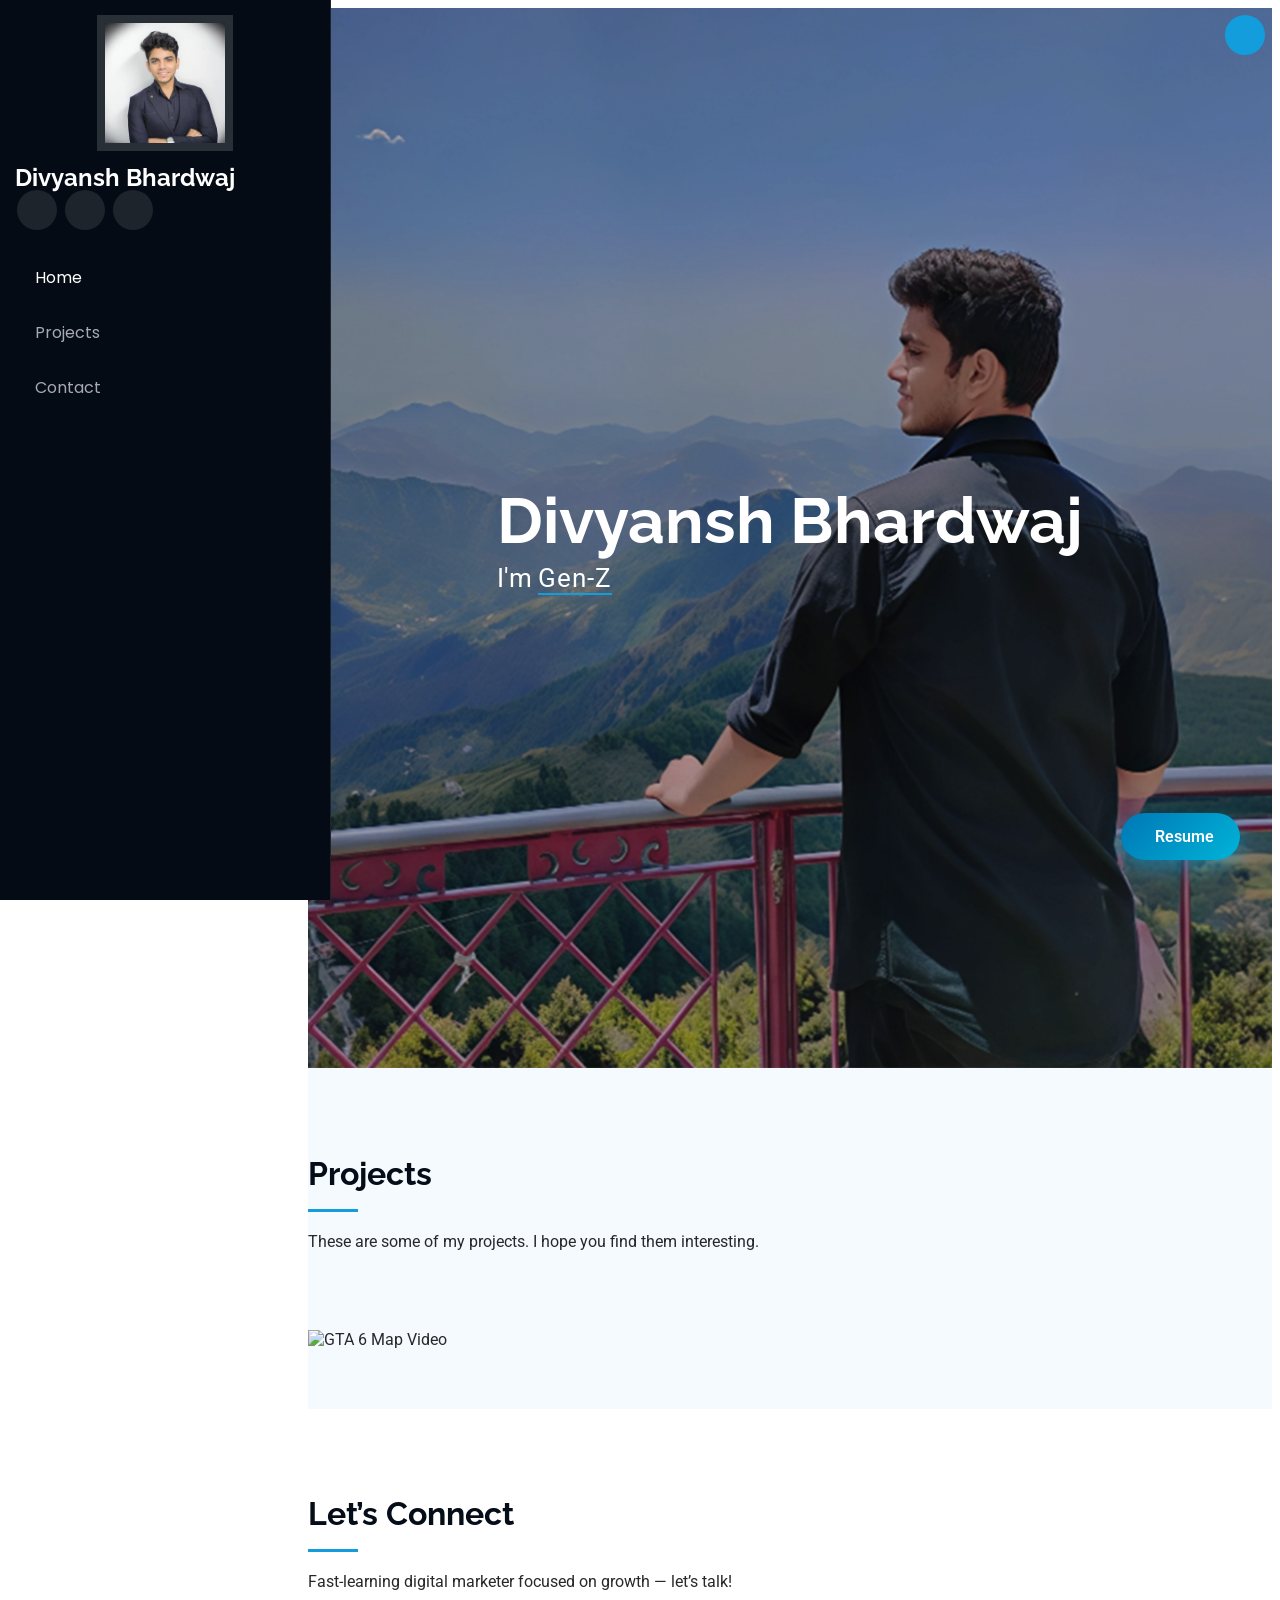
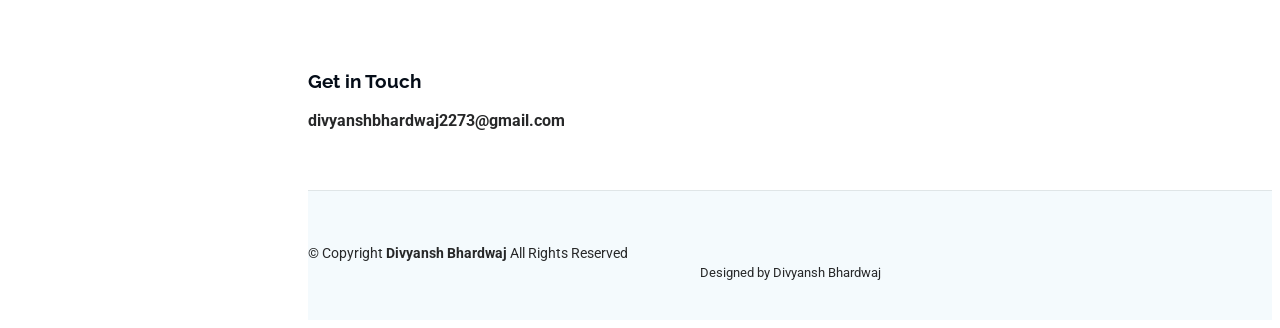
==== commit fa0b14ee: "Update index.html" ====
--- a/index.html
+++ b/index.html
@@ -8,6 +8,16 @@
   <meta content="Portfolio of Divyansh Bhardwaj, a passionate brainrot and short-form content editor creating high-engagement videos." name="description">
   <meta content="Video Editor, Brainrot, Short-form Content, Reels, TikTok, YouTube Shorts, Content Creator" name="keywords">
 
+    <!-- Google Analytics -->
+  <script async src="https://www.googletagmanager.com/gtag/js?id=G-PWYG2KL9VW"></script>
+  <script>
+    window.dataLayer = window.dataLayer || [];
+    function gtag(){dataLayer.push(arguments);}
+    gtag('js', new Date());
+    gtag('config', 'G-PWYG2KL9VW');
+  </script>
+
+  
   <!-- Favicons -->
   <link href="assets/img/3c750365-ca92-473e-b6dc-a49831cf38d9.png" rel="icon">
   <link href="assets/img/3c750365-ca92-473e-b6dc-a49831cf38d9.png" rel="apple-touch-icon">
@@ -88,25 +98,25 @@
   <div class="container">
 
     <div class="isotope-layout" data-default-filter="*" data-layout="masonry" data-sort="original-order">
-
+<!--
       <ul class="portfolio-filters isotope-filters" data-aos="fade-up" data-aos-delay="100">
         <li data-filter="*" class="filter-active">All</li>
         <li data-filter=".filter-app">Gaming</li>
         <li data-filter=".filter-product">Viral Shorts</li>
         <li data-filter=".filter-branding">Trends</li>
-      </ul><!-- End Portfolio Filters -->
-
+      </ul> End Portfolio Filters -->
+    
       <div class="row gy-4 isotope-container" data-aos="fade-up" data-aos-delay="200">
 
         <!-- Portfolio Item 1 -->
         <div class="col-lg-4 col-md-6 portfolio-item isotope-item filter-app">
           <div class="portfolio-content h-100">
-            <img src="assets/img/portfolio/01.jpg" class="img-fluid" alt="RDR2 Video">
-            <div class="portfolio-info">
-              <h4>Video 1</h4>
-              <p>Crazy Details You Didn't Know in RDR2</p>
-              <a href="assets/img/portfolio/01.jpg" title="Video 1" data-gallery="portfolio-gallery-app" class="glightbox preview-link"><i class="bi bi-zoom-in"></i></a>
-              <a href="https://youtube.com/shorts/2qiY20hMI58" title="Watch Now" target="_blank" class="details-link"><i class="bi bi-link-45deg"></i></a>
+            <img src="assets/img/portfolio/01-jbk.png" class="img-fluid" alt="">
+            <div class="portfolio-info">
+              <h4>Jobs by Kilo</h4>
+              <p>Understanding human greed through modern job opportunities</p>
+              <a href="assets/img/portfolio/01-jbk.png" title="Video 1" data-gallery="portfolio-gallery-app" class="glightbox preview-link"><i class="bi bi-zoom-in"></i></a>
+              <a href="https://jobsbykilo.netlify.app/" title="Watch Now" target="_blank" class="details-link"><i class="bi bi-link-45deg"></i></a>
             </div>
           </div>
         </div>
@@ -114,17 +124,17 @@
         <!-- Portfolio Item 2 -->
         <div class="col-lg-4 col-md-6 portfolio-item isotope-item filter-product">
           <div class="portfolio-content h-100">
-            <img src="assets/img/portfolio/02.jpg" class="img-fluid" alt="GTA 6 Map Video">
-            <div class="portfolio-info">
-              <h4>Video 2</h4>
-              <p>GTA 6 Map Size Explained</p>
-              <a href="assets/img/portfolio/02.jpg" title="Video 2" data-gallery="portfolio-gallery-product" class="glightbox preview-link"><i class="bi bi-zoom-in"></i></a>
-              <a href="https://youtube.com/shorts/puYZga6i9Gk" title="Watch Now" target="_blank" class="details-link"><i class="bi bi-link-45deg"></i></a>
-            </div>
-          </div>
-        </div>
-
-        <!-- Portfolio Item 3 -->
+            <img src="assets/img/portfolio/02-gta.png" class="img-fluid" alt="GTA 6 Map Video">
+            <div class="portfolio-info">
+              <h4>GTA Channel</h4>
+              <p>Editing videos that excite future booming audiences</p>
+              <a href="assets/img/portfolio/02-gta.png" title="Video 2" data-gallery="portfolio-gallery-product" class="glightbox preview-link"><i class="bi bi-zoom-in"></i></a>
+              <a href="https://www.youtube.com/@gtabuzzx/shorts" title="Watch Now" target="_blank" class="details-link"><i class="bi bi-link-45deg"></i></a>
+            </div>
+          </div>
+        </div>
+
+        <!-- Portfolio Item 3 
         <div class="col-lg-4 col-md-6 portfolio-item isotope-item filter-branding">
           <div class="portfolio-content h-100">
             <img src="assets/img/portfolio/03.jpg" class="img-fluid" alt="Hulk GTA Video">
@@ -137,7 +147,7 @@
           </div>
         </div>
 
-        <!-- Portfolio Item 4 -->
+         Portfolio Item 4 
         <div class="col-lg-4 col-md-6 portfolio-item isotope-item filter-app">
           <div class="portfolio-content h-100">
             <img src="assets/img/portfolio/04.jpg" class="img-fluid" alt="Cal Hampton GTA 6 Video">
@@ -150,7 +160,7 @@
           </div>
         </div>
 
-        <!-- Portfolio Item 5 -->
+        Portfolio Item 5 
         <div class="col-lg-4 col-md-6 portfolio-item isotope-item filter-product">
           <div class="portfolio-content h-100">
             <img src="assets/img/portfolio/05.jpg" class="img-fluid" alt="GTA Sleep Video">
@@ -163,7 +173,7 @@
           </div>
         </div>
 
-        <!-- Portfolio Item 6 -->
+        Portfolio Item 6 
         <div class="col-lg-4 col-md-6 portfolio-item isotope-item filter-branding">
           <div class="portfolio-content h-100">
             <img src="assets/img/portfolio/06.jpg" class="img-fluid" alt="GTA 6 Features Video">
@@ -176,7 +186,8 @@
           </div>
         </div>
 
-      </div><!-- End Portfolio Container -->
+      </div>
+       End Portfolio Container -->
 
     </div>
 
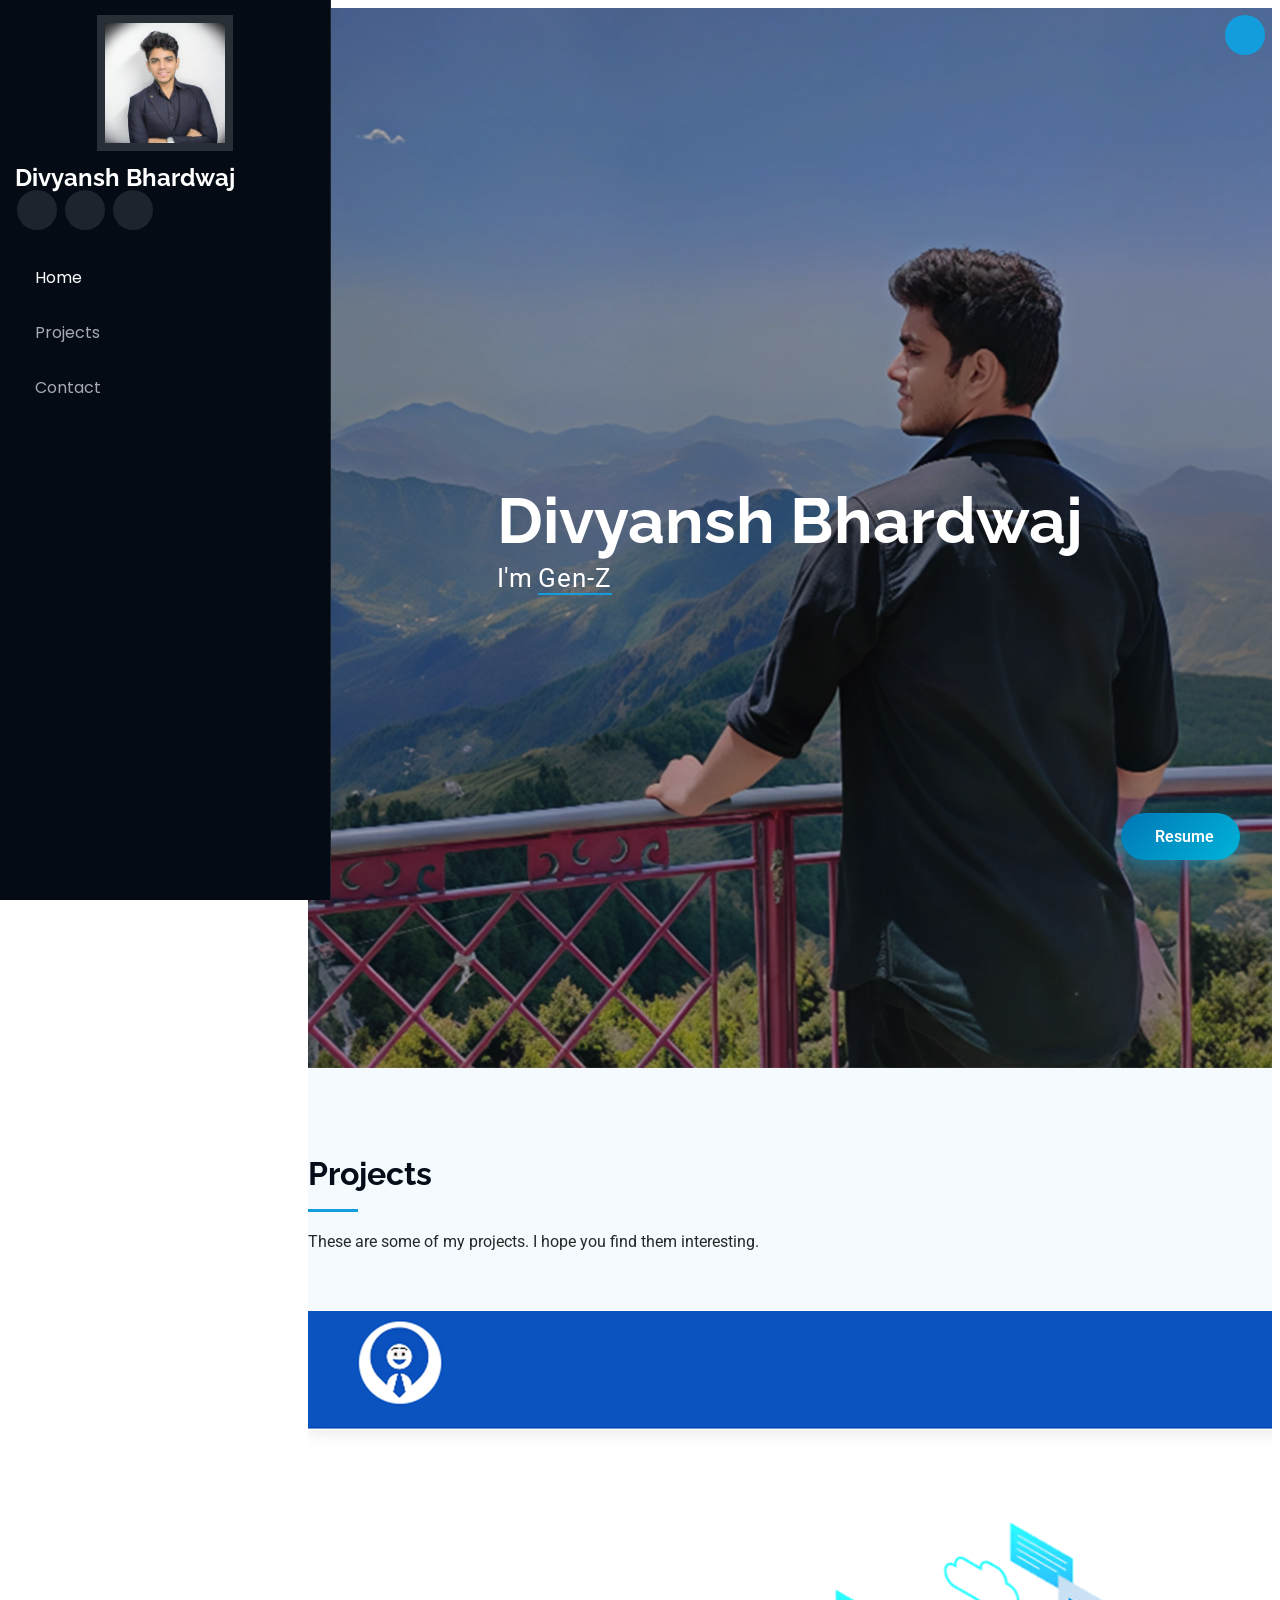
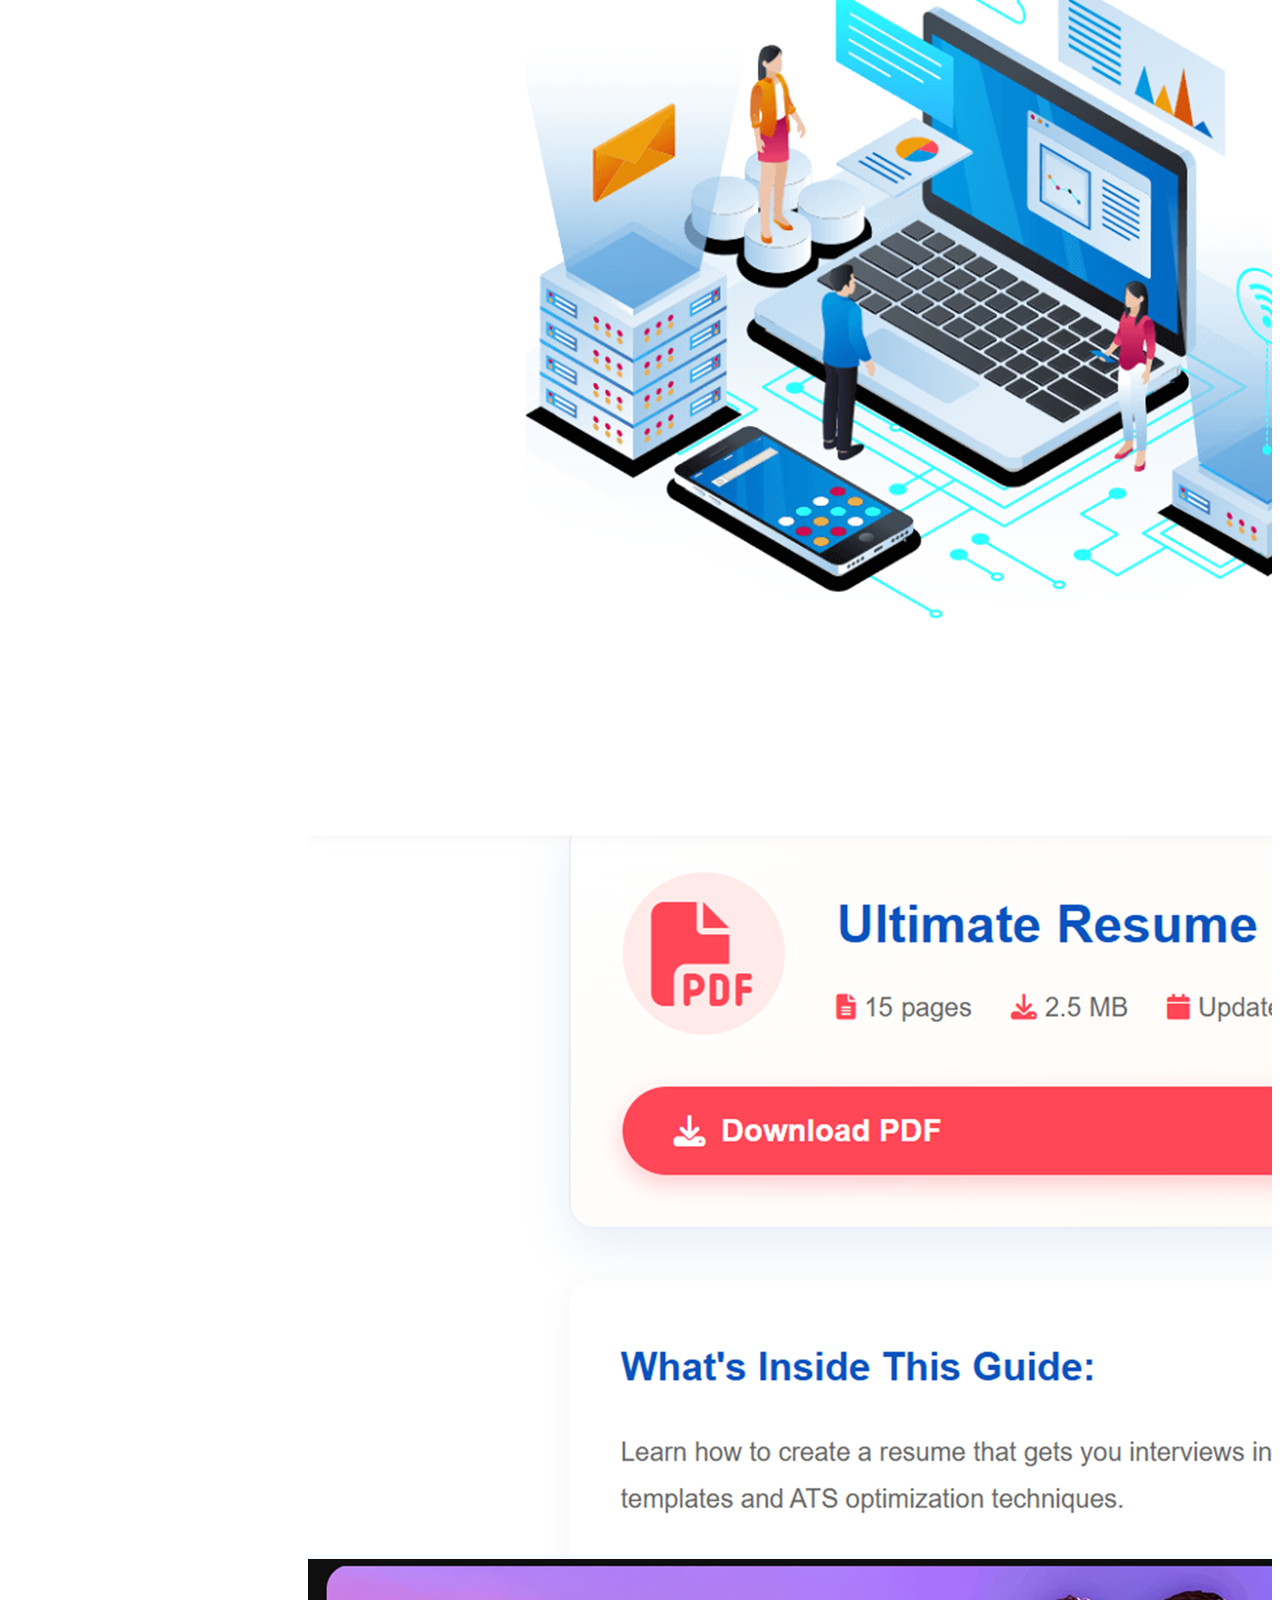
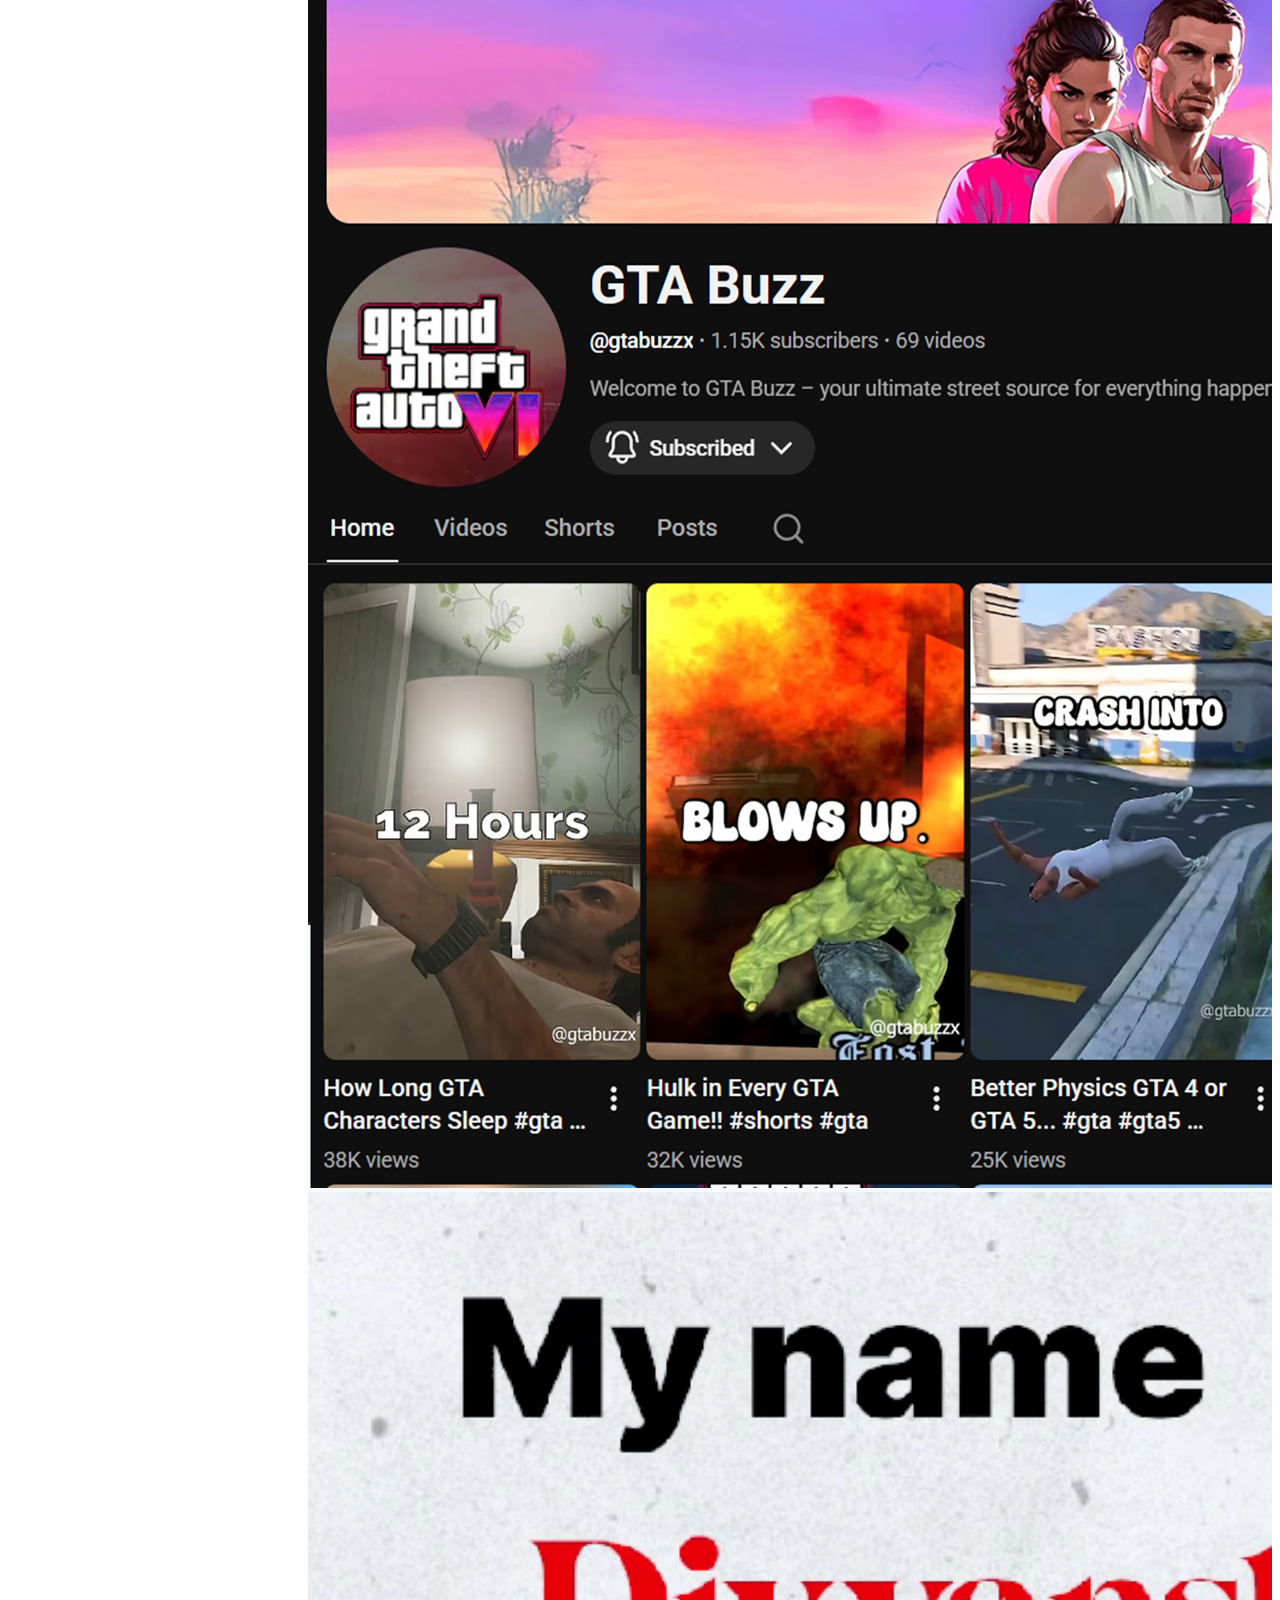
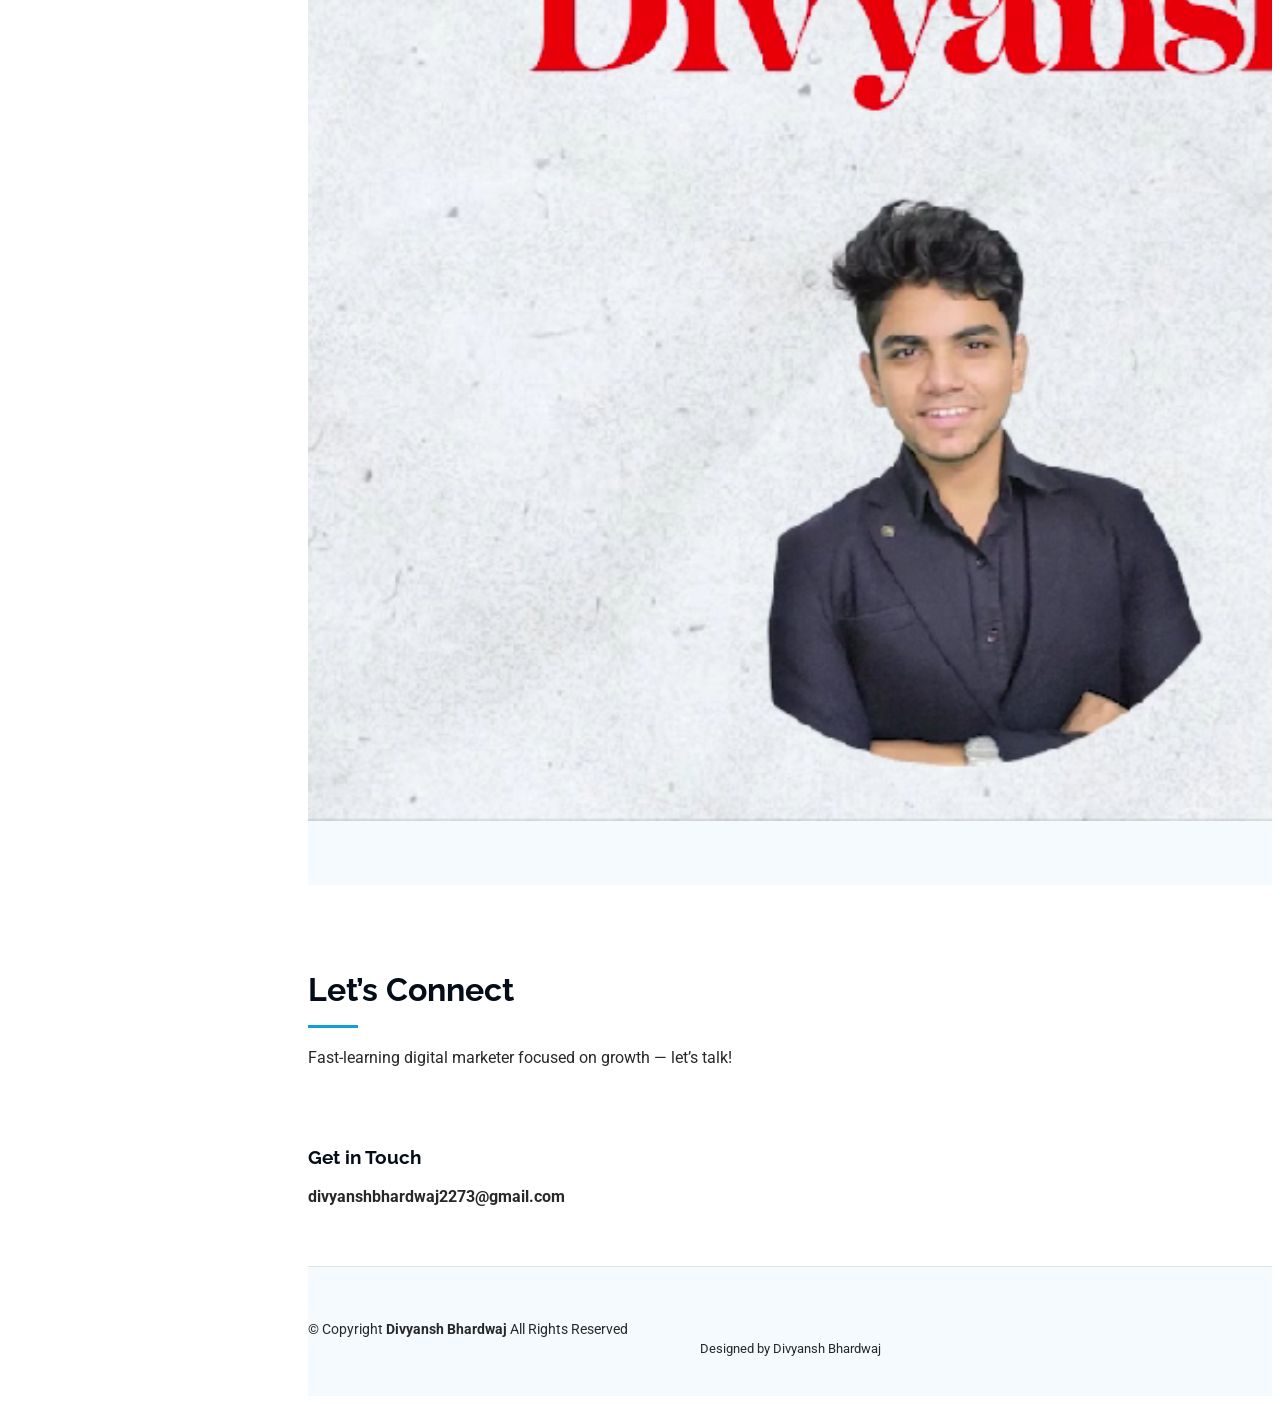
==== commit e15f5969: "Update index.html" ====
--- a/index.html
+++ b/index.html
@@ -134,20 +134,20 @@
           </div>
         </div>
 
-        <!-- Portfolio Item 3 
+                <!-- Portfolio Item 3 -->
         <div class="col-lg-4 col-md-6 portfolio-item isotope-item filter-branding">
           <div class="portfolio-content h-100">
-            <img src="assets/img/portfolio/03.jpg" class="img-fluid" alt="Hulk GTA Video">
+            <img src="assets/img/portfolio/03 divyansh.png" class="img-fluid" alt="Hulk GTA Video">
             <div class="portfolio-info">
               <h4>Video 3</h4>
-              <p>Hulk in Every GTA Game!</p>
-              <a href="assets/img/portfolio/03.jpg" title="Video 3" data-gallery="portfolio-gallery-branding" class="glightbox preview-link"><i class="bi bi-zoom-in"></i></a>
-              <a href="https://youtube.com/shorts/SKo22v6wmTM" title="Watch Now" target="_blank" class="details-link"><i class="bi bi-link-45deg"></i></a>
-            </div>
-          </div>
-        </div>
-
-         Portfolio Item 4 
+              <p>Introduction</p>
+              <a href="assets/img/portfolio/03 divyansh.png" title="Video 3" data-gallery="portfolio-gallery-branding" class="glightbox preview-link"><i class="bi bi-zoom-in"></i></a>
+              <a href="https://drive.google.com/file/d/1xbbbIFH2FthzJyp0T4ZP9M3bmXiVBAeV/view?usp=sharing" title="Watch Now" target="_blank" class="details-link"><i class="bi bi-link-45deg"></i></a>
+            </div>
+          </div>
+        </div>
+
+         <!-- Portfolio Item 4 
         <div class="col-lg-4 col-md-6 portfolio-item isotope-item filter-app">
           <div class="portfolio-content h-100">
             <img src="assets/img/portfolio/04.jpg" class="img-fluid" alt="Cal Hampton GTA 6 Video">
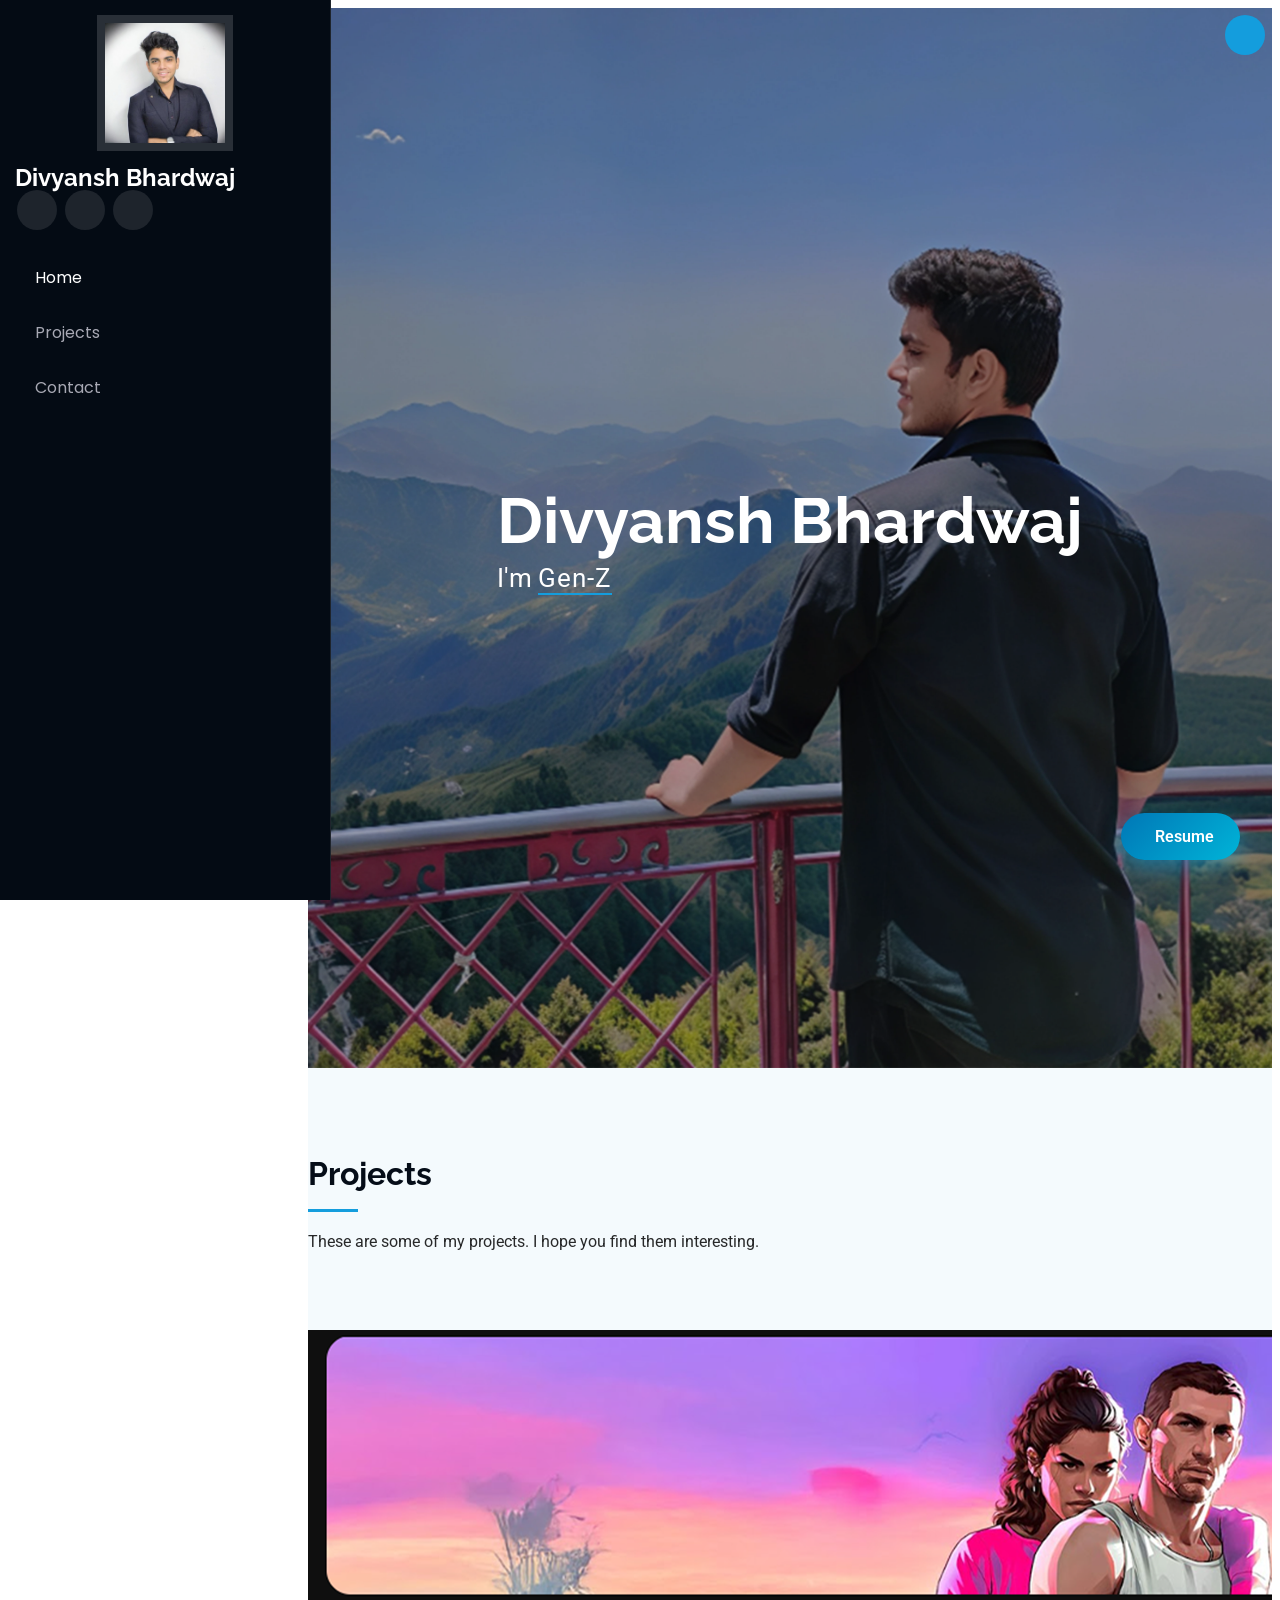
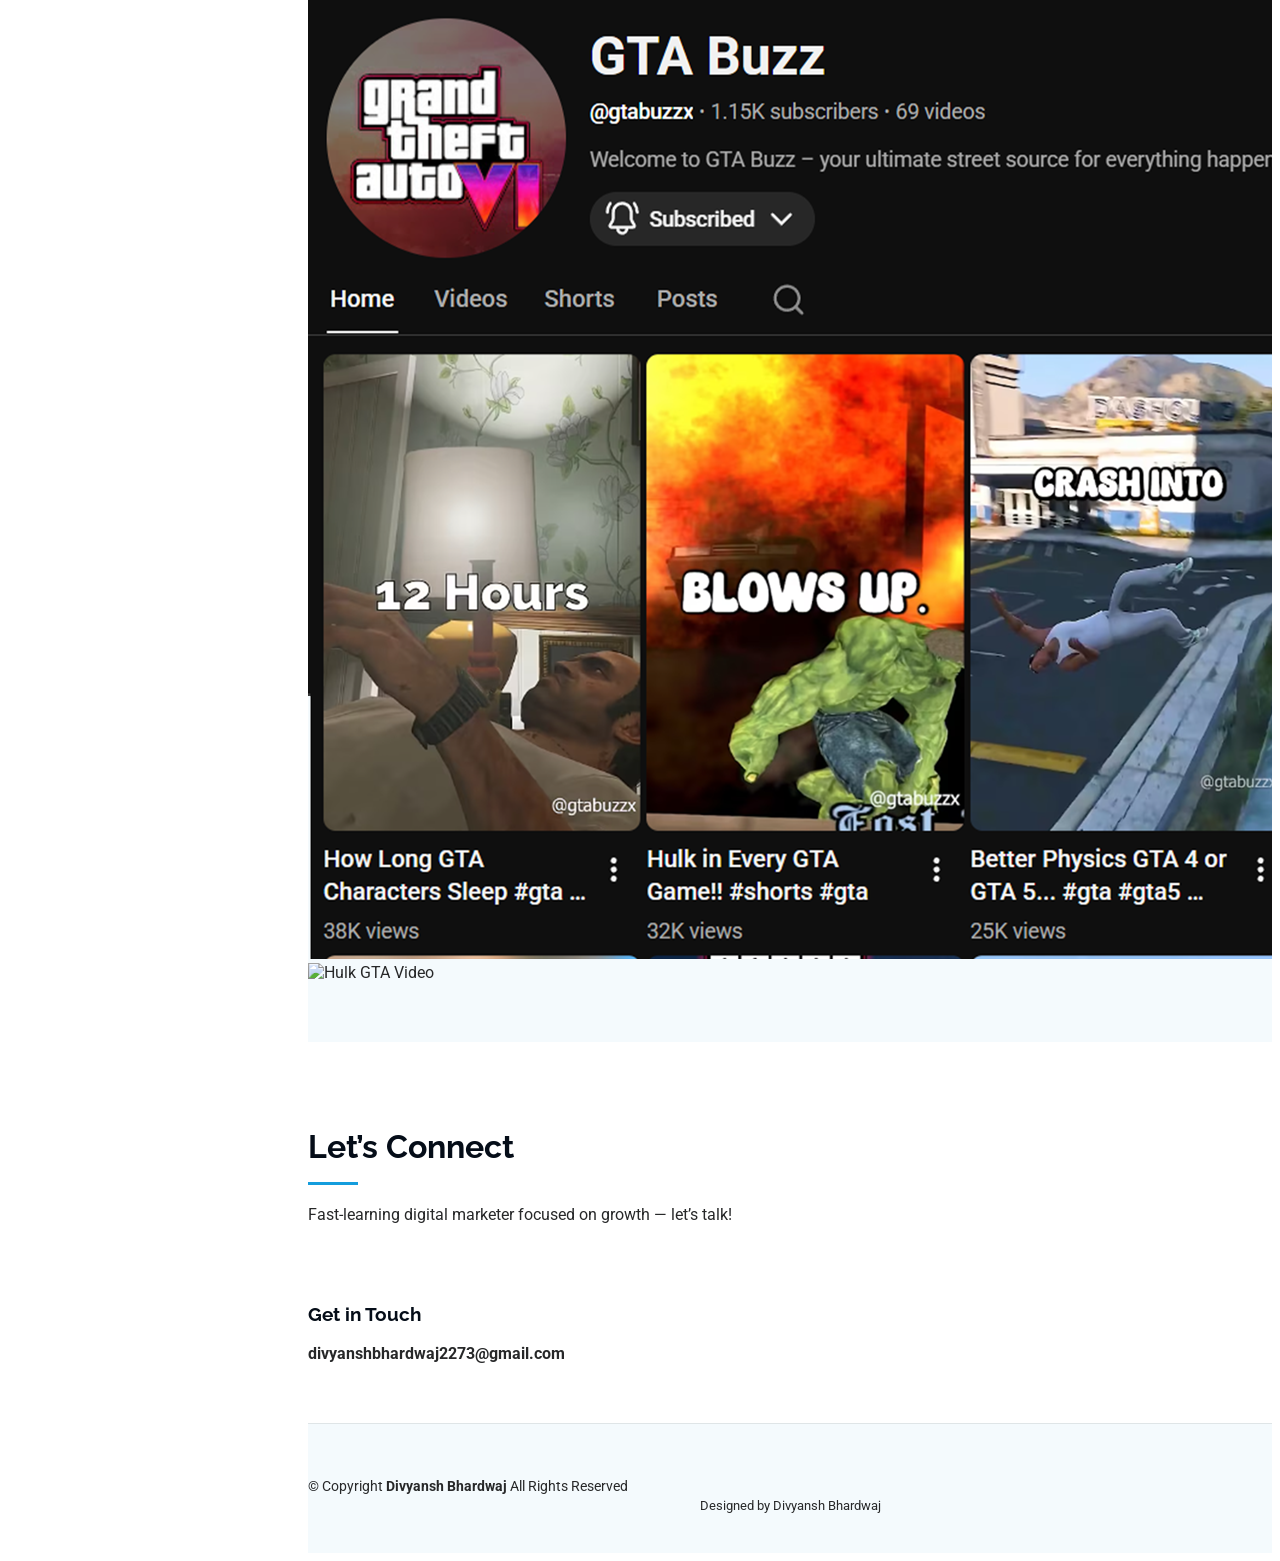
==== commit e9b56d0f: "Update index.html" ====
--- a/index.html
+++ b/index.html
@@ -111,12 +111,12 @@
         <!-- Portfolio Item 1 -->
         <div class="col-lg-4 col-md-6 portfolio-item isotope-item filter-app">
           <div class="portfolio-content h-100">
-            <img src="assets/img/portfolio/01-jbk.png" class="img-fluid" alt="">
-            <div class="portfolio-info">
-              <h4>Jobs by Kilo</h4>
-              <p>Understanding human greed through modern job opportunities</p>
-              <a href="assets/img/portfolio/01-jbk.png" title="Video 1" data-gallery="portfolio-gallery-app" class="glightbox preview-link"><i class="bi bi-zoom-in"></i></a>
-              <a href="https://jobsbykilo.netlify.app/" title="Watch Now" target="_blank" class="details-link"><i class="bi bi-link-45deg"></i></a>
+            <img src="assets/img/portfolio/01 divyansh.png" class="img-fluid" alt="">
+            <div class="portfolio-info">
+              <h4>Personal Introduction Video</h4>
+              <p>Created a professional self-introduction video using creativity</p>
+              <a href="assets/img/portfolio/01 divyansh.png" title="Video 1" data-gallery="portfolio-gallery-app" class="glightbox preview-link"><i class="bi bi-zoom-in"></i></a>
+              <a href="https://drive.google.com/file/d/1xbbbIFH2FthzJyp0T4ZP9M3bmXiVBAeV/view?usp=sharing" title="Watch Now" target="_blank" class="details-link"><i class="bi bi-link-45deg"></i></a>
             </div>
           </div>
         </div>
@@ -127,22 +127,22 @@
             <img src="assets/img/portfolio/02-gta.png" class="img-fluid" alt="GTA 6 Map Video">
             <div class="portfolio-info">
               <h4>GTA Channel</h4>
-              <p>Editing videos that excite future booming audiences</p>
+              <p>Editing videos targeting US based future booming audiences</p>
               <a href="assets/img/portfolio/02-gta.png" title="Video 2" data-gallery="portfolio-gallery-product" class="glightbox preview-link"><i class="bi bi-zoom-in"></i></a>
               <a href="https://www.youtube.com/@gtabuzzx/shorts" title="Watch Now" target="_blank" class="details-link"><i class="bi bi-link-45deg"></i></a>
             </div>
           </div>
         </div>
 
-                <!-- Portfolio Item 3 -->
+        <!-- Portfolio Item 3 -->
         <div class="col-lg-4 col-md-6 portfolio-item isotope-item filter-branding">
           <div class="portfolio-content h-100">
-            <img src="assets/img/portfolio/03 divyansh.png" class="img-fluid" alt="Hulk GTA Video">
-            <div class="portfolio-info">
-              <h4>Video 3</h4>
-              <p>Introduction</p>
-              <a href="assets/img/portfolio/03 divyansh.png" title="Video 3" data-gallery="portfolio-gallery-branding" class="glightbox preview-link"><i class="bi bi-zoom-in"></i></a>
-              <a href="https://drive.google.com/file/d/1xbbbIFH2FthzJyp0T4ZP9M3bmXiVBAeV/view?usp=sharing" title="Watch Now" target="_blank" class="details-link"><i class="bi bi-link-45deg"></i></a>
+            <img src="assets/img/portfolio/03 creatives.png" class="img-fluid" alt="Hulk GTA Video">
+            <div class="portfolio-info">
+              <h4>Short-Form Creatives Collection</h4>
+              <p>A curated collection of short-form creatives created for social media</p>
+              <a href="assets/img/portfolio/03 creatives.png" title="Video 3" data-gallery="portfolio-gallery-branding" class="glightbox preview-link"><i class="bi bi-zoom-in"></i></a>
+              <a href="https://drive.google.com/drive/folders/1LFlFF8hzkBXGYdmgjV6r29Rl00Bkzmz-?usp=sharing" title="Watch Now" target="_blank" class="details-link"><i class="bi bi-link-45deg"></i></a>
             </div>
           </div>
         </div>
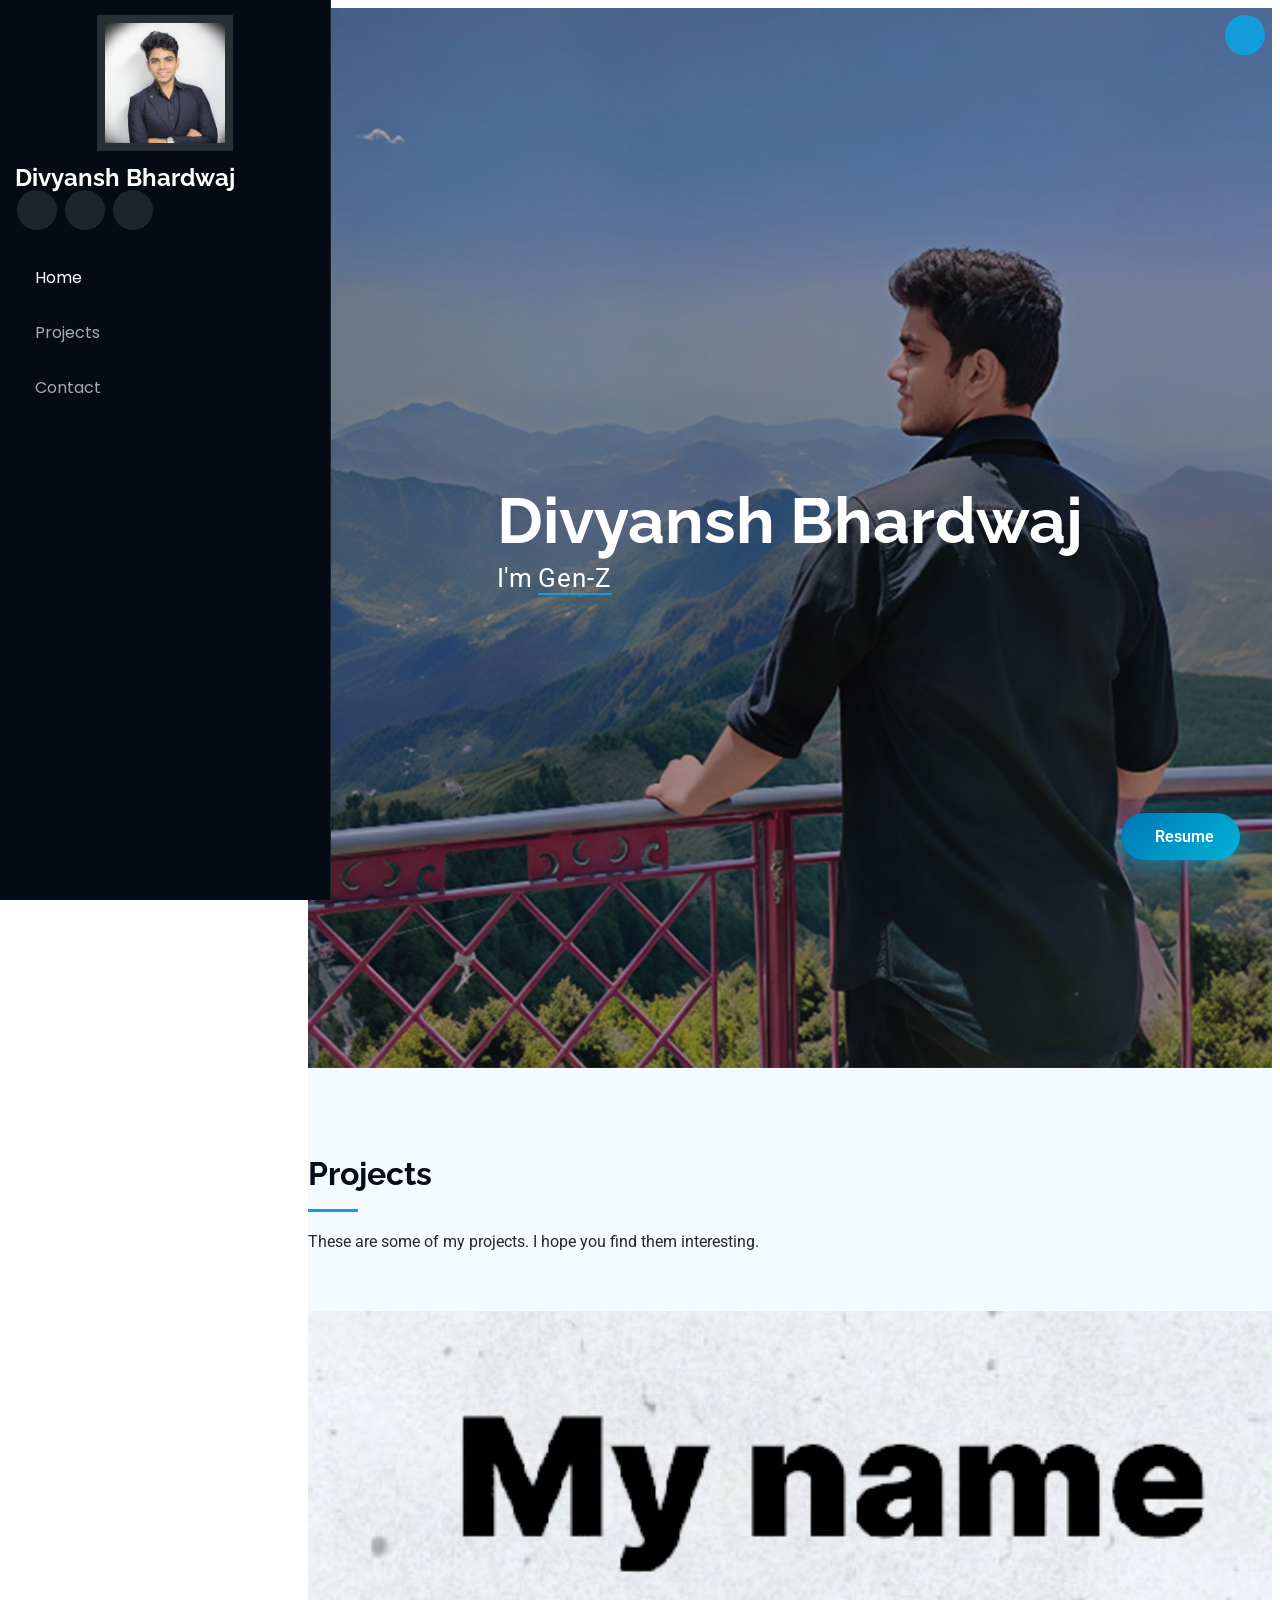
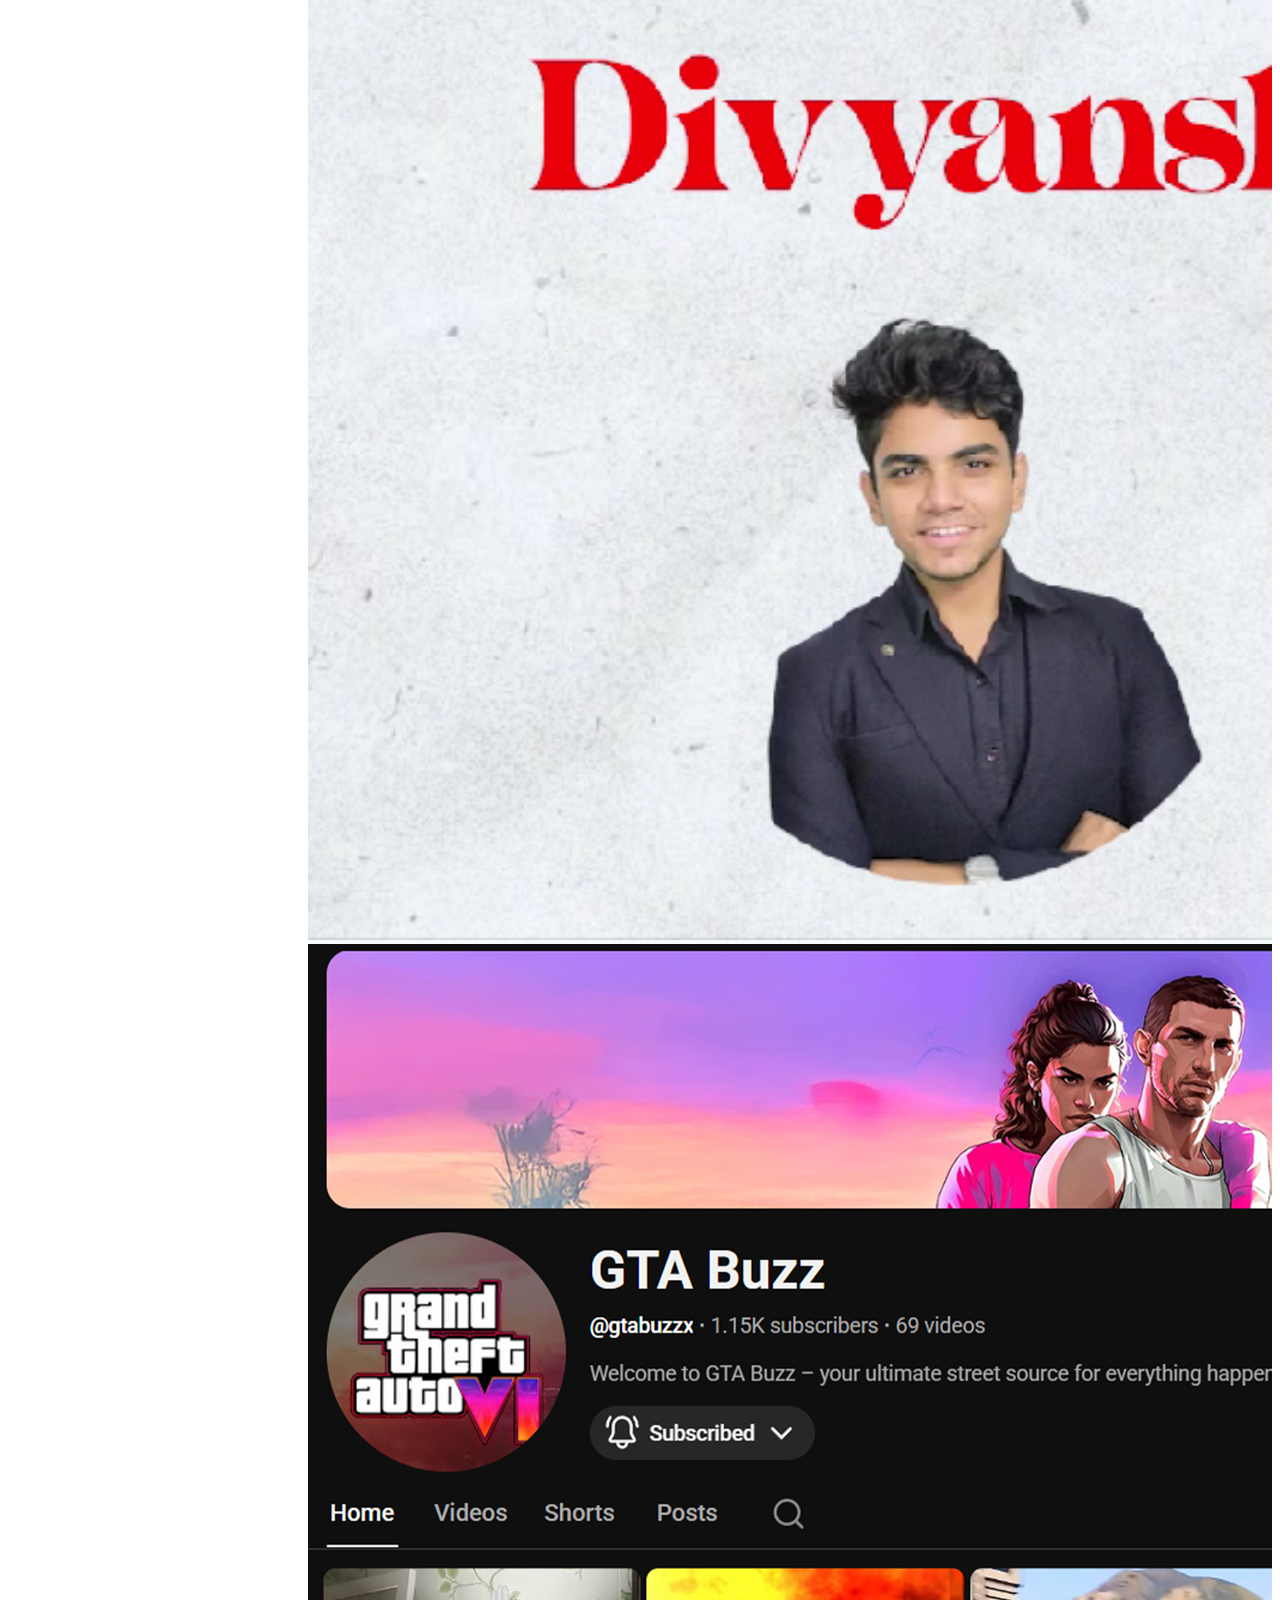
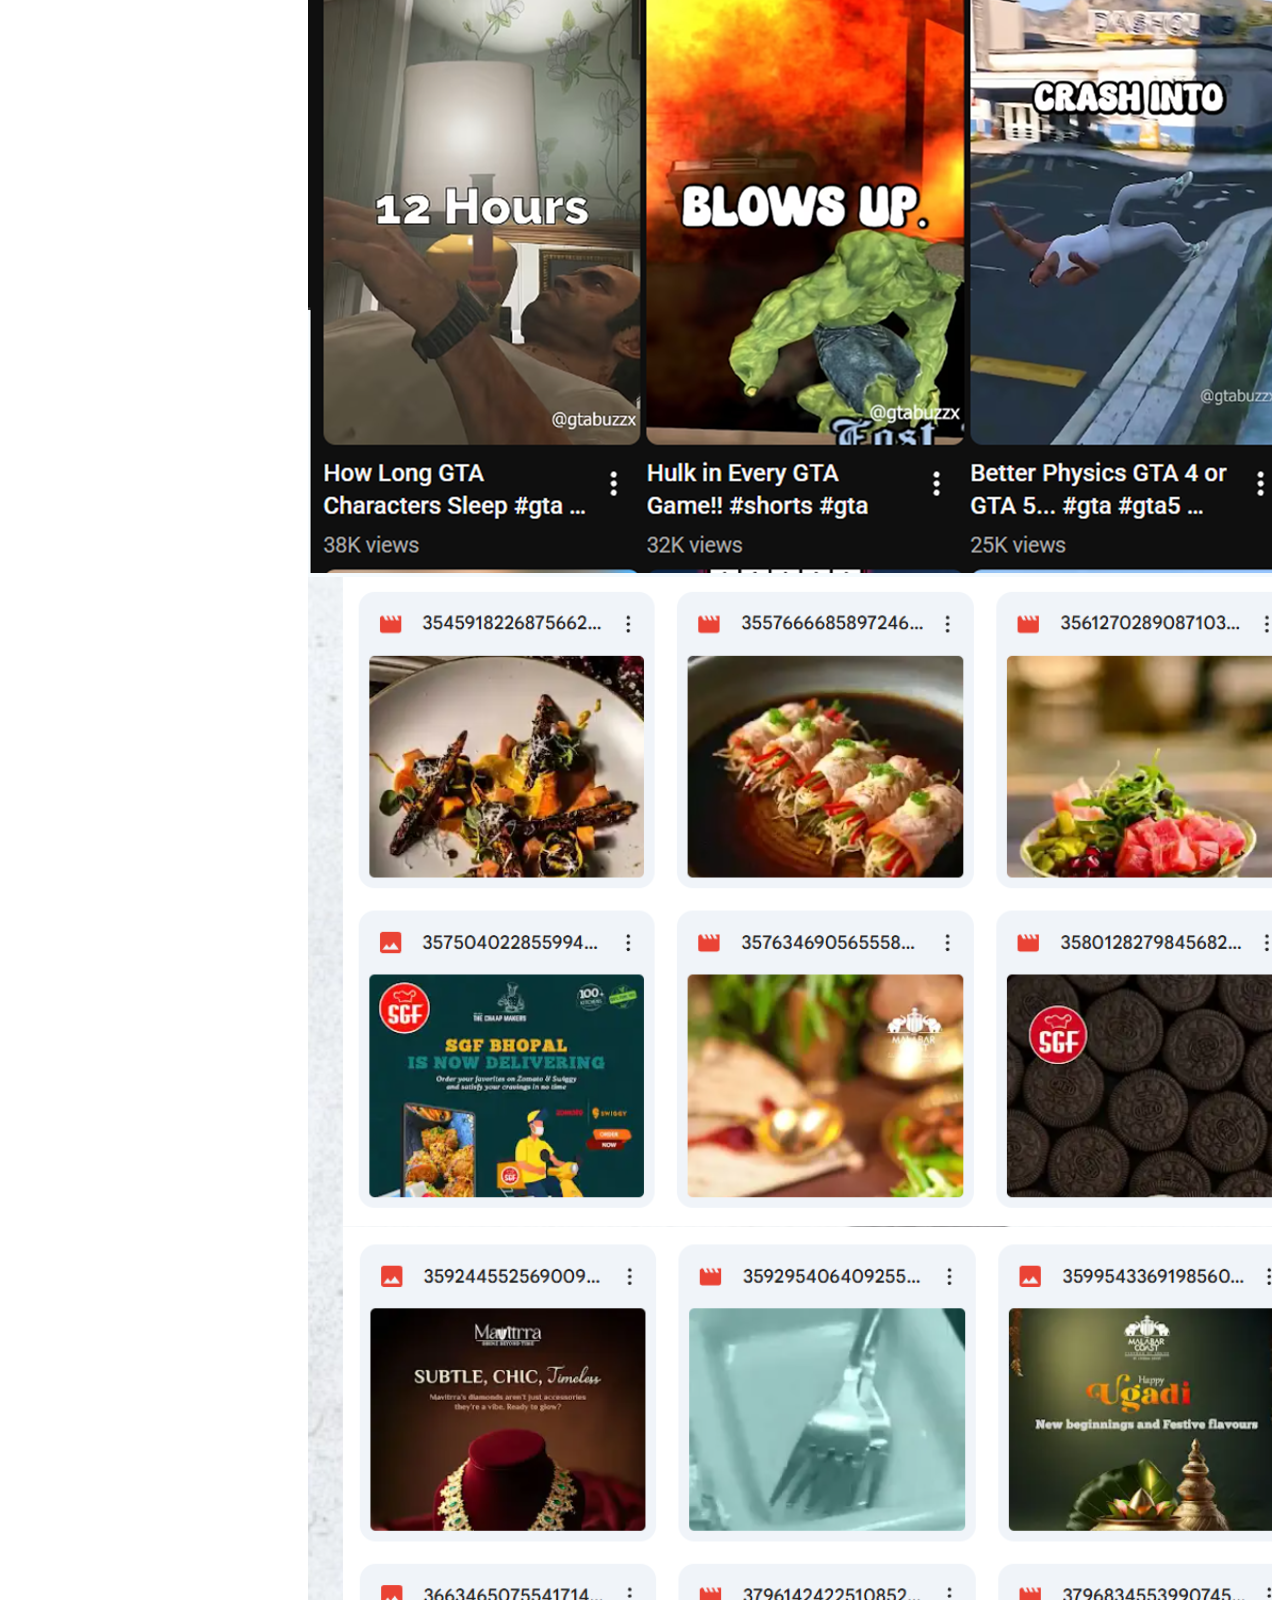
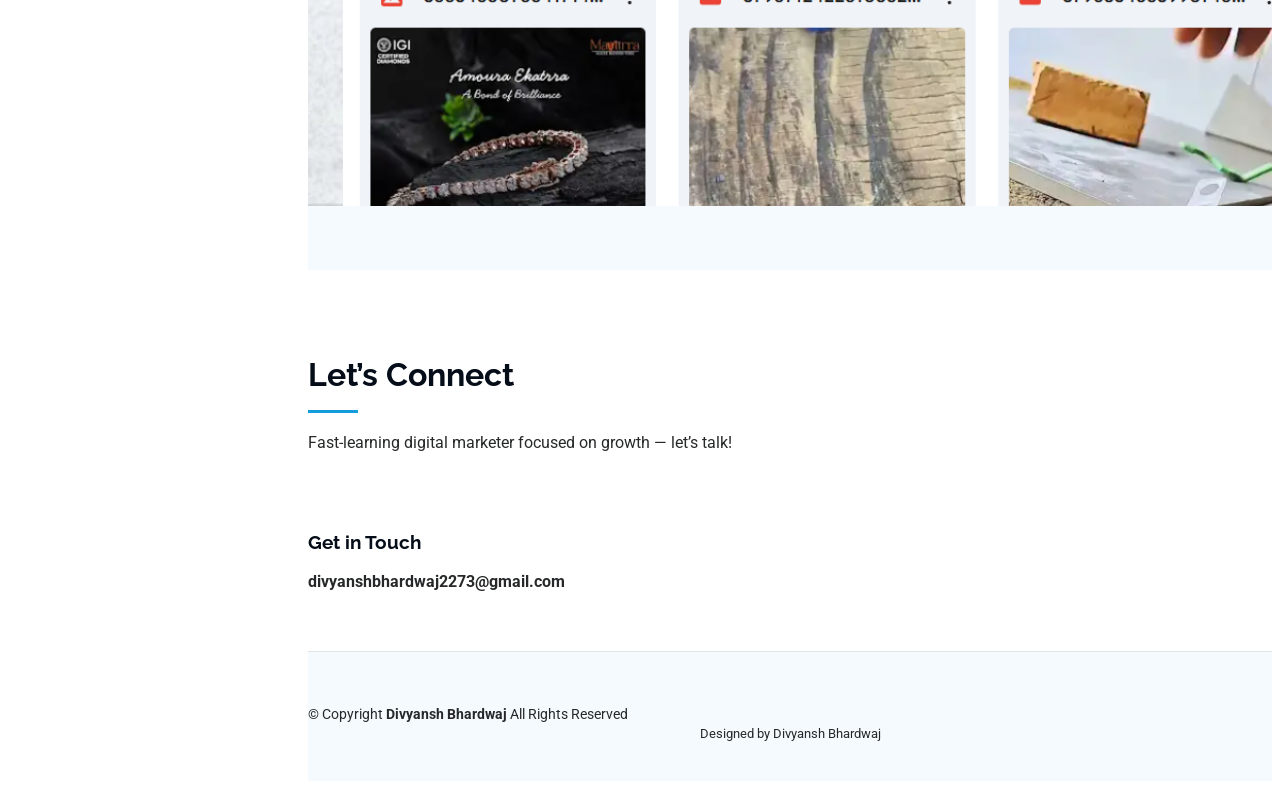
==== commit 08a5cf6e: "Update index.html" ====
--- a/index.html
+++ b/index.html
@@ -77,10 +77,10 @@
       <img src="assets/img/portfolio/hero-bg-01.jpg" alt="" data-aos="fade-in">
       <div class="container" data-aos="fade-up" data-aos-delay="100">
         <h2>Divyansh Bhardwaj</h2>
-        <p>I'm <span class="typed" data-typed-items="Digital Marketer, SEO Enthusiast, Social Media Marketer, Content Creator, Video Editor">Gen-Z</span></p>
-      </div>
-
-      <a href="assets/img/Divyansh_Bhardwaj_Resume.pdf" download class="floating-resume-btn">
+        <p>I'm <span class="typed" data-typed-items="Video Editor, Short-Form Content Specialist, Motion Graphics (Basic), Visual Storyteller">Gen-Z</span></p>
+      </div>
+
+      <a href="assets/img/Divyansh Bhardwaj resume.pdf" download class="floating-resume-btn">
         <i class="bi bi-file-earmark-arrow-down"></i> Resume
       </a>
     </section>
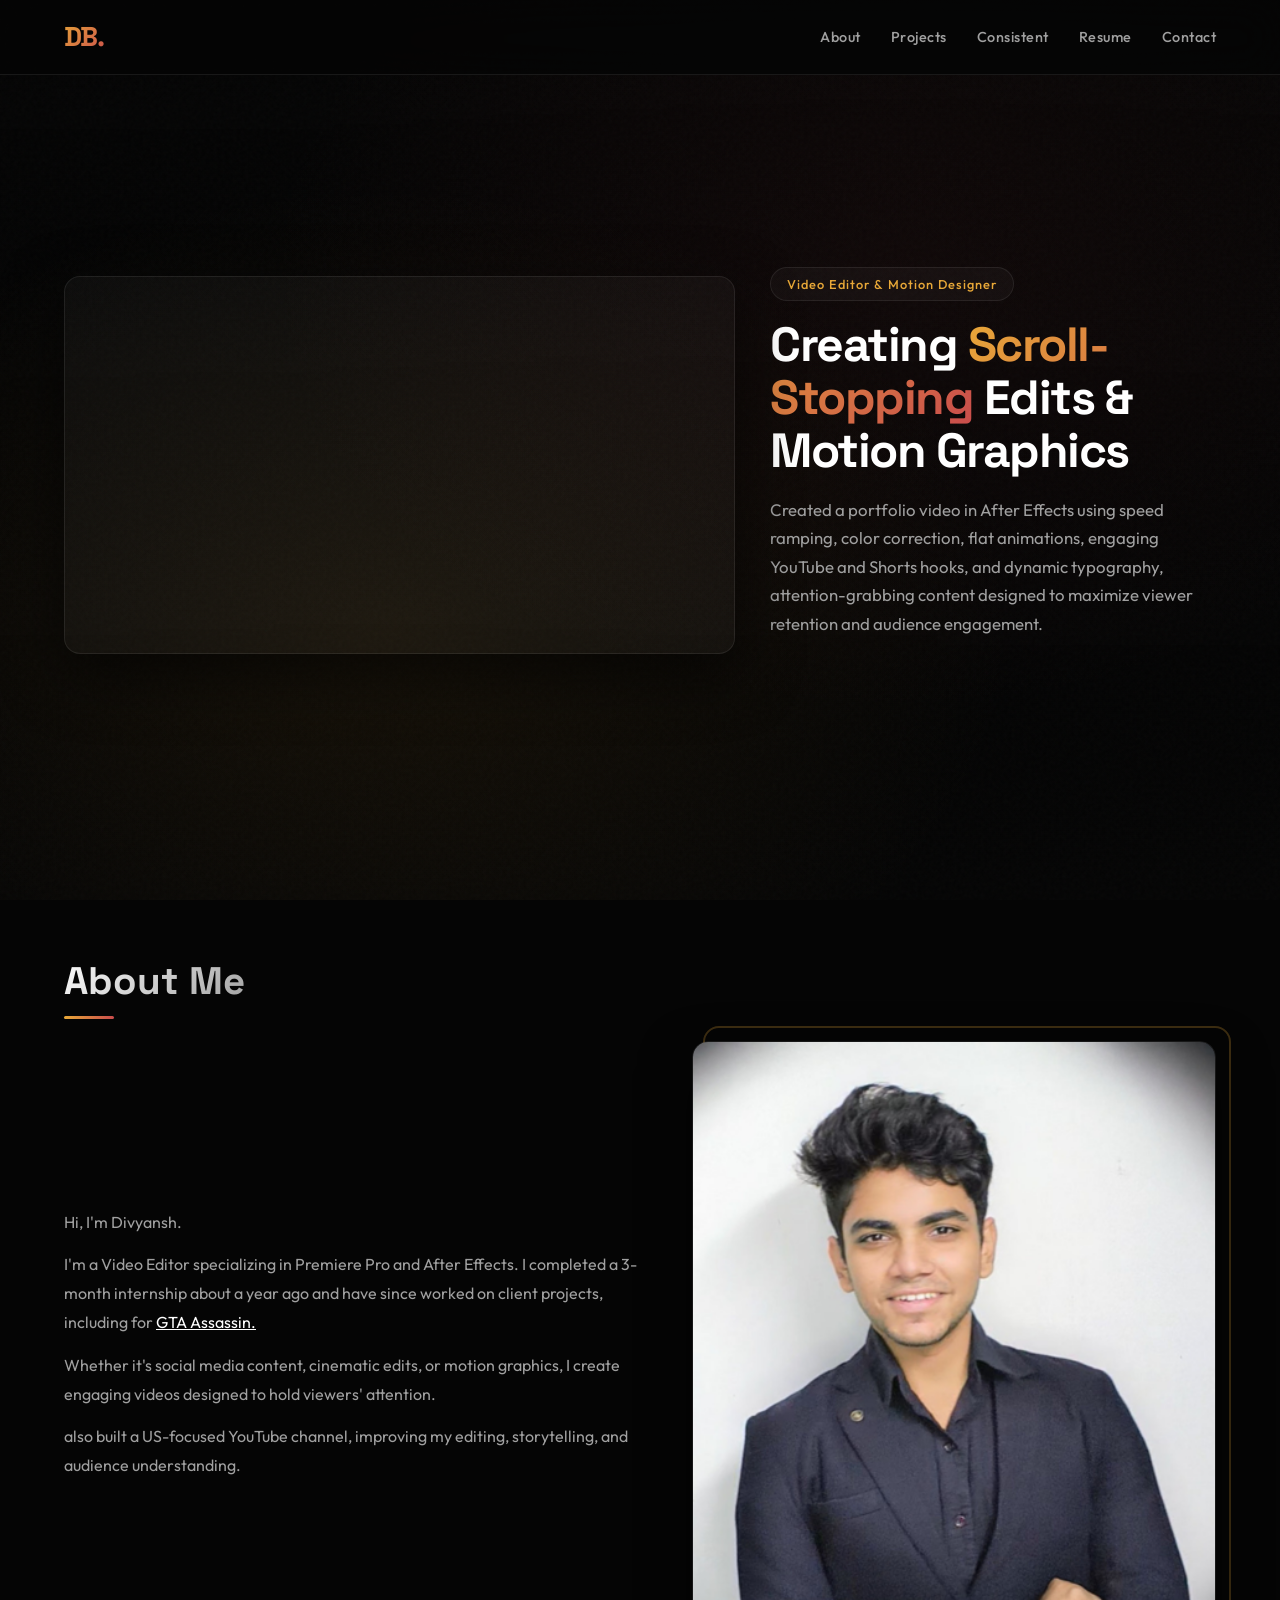
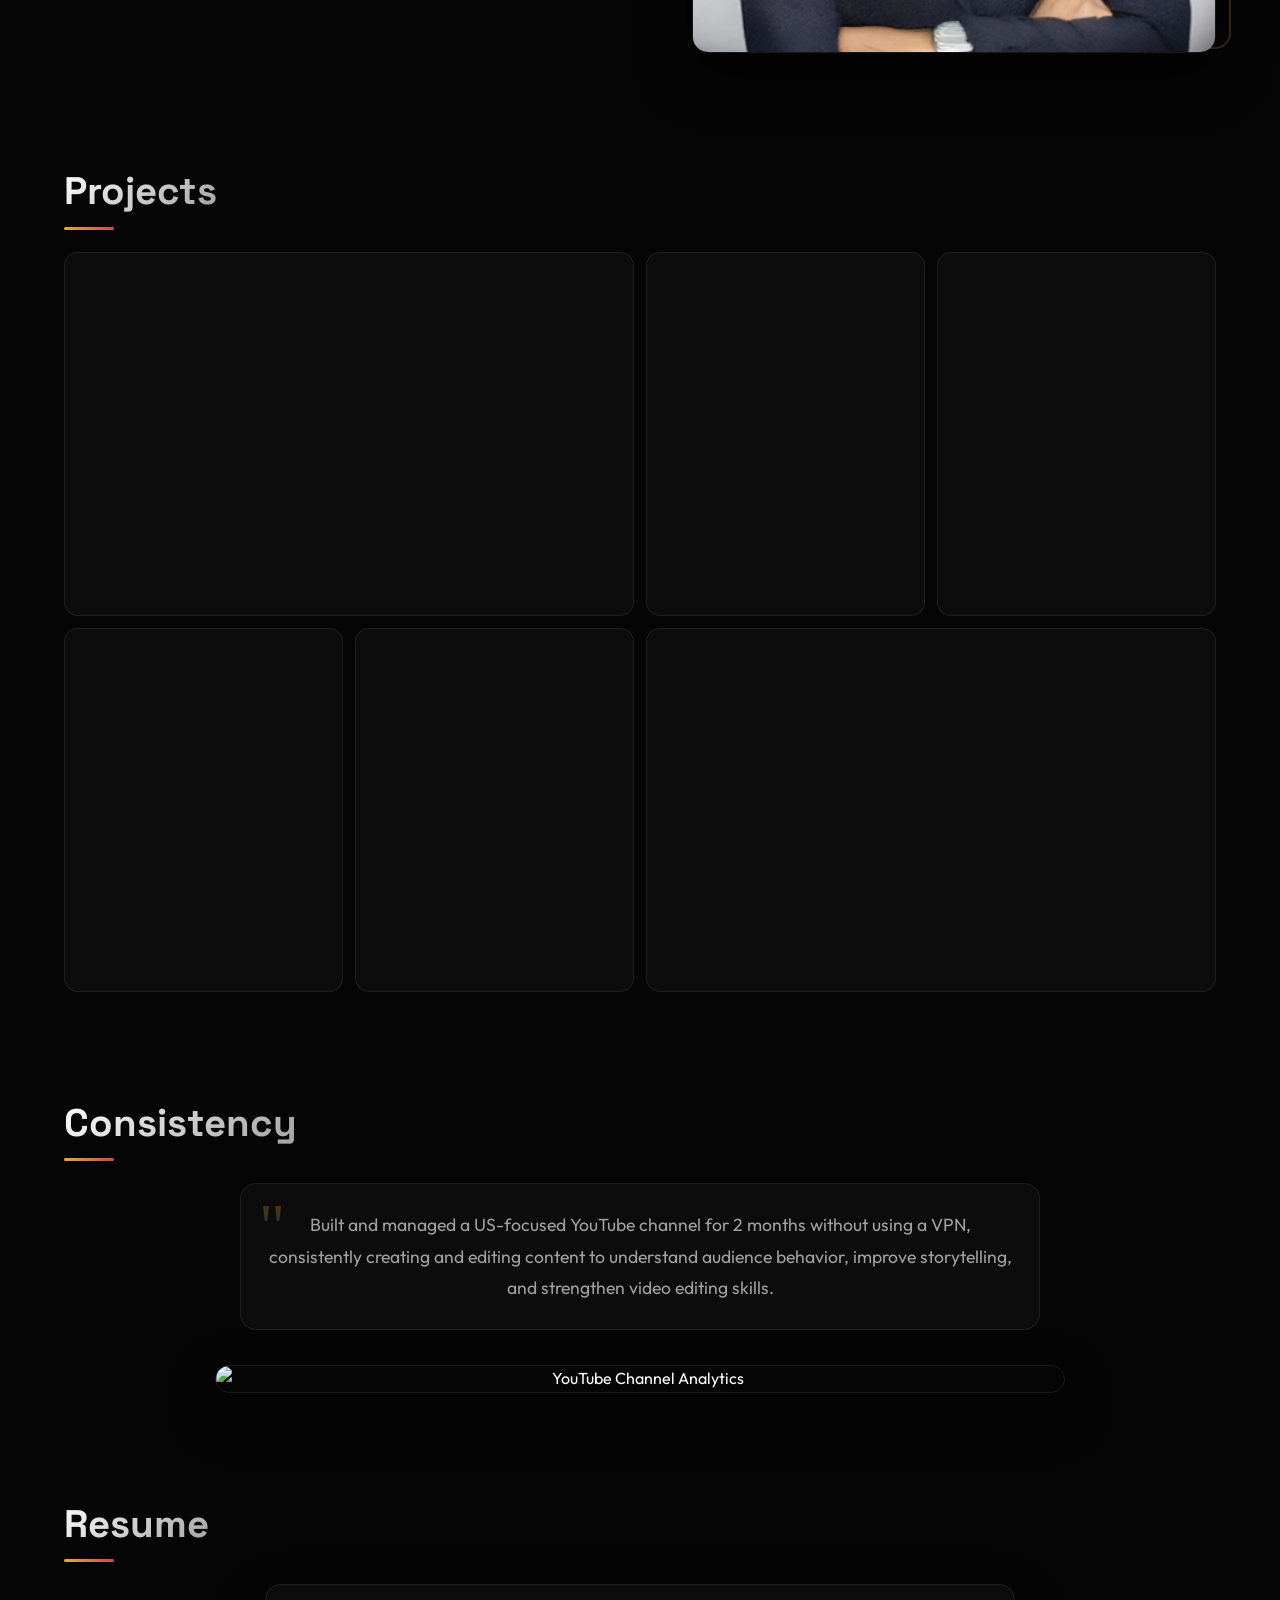
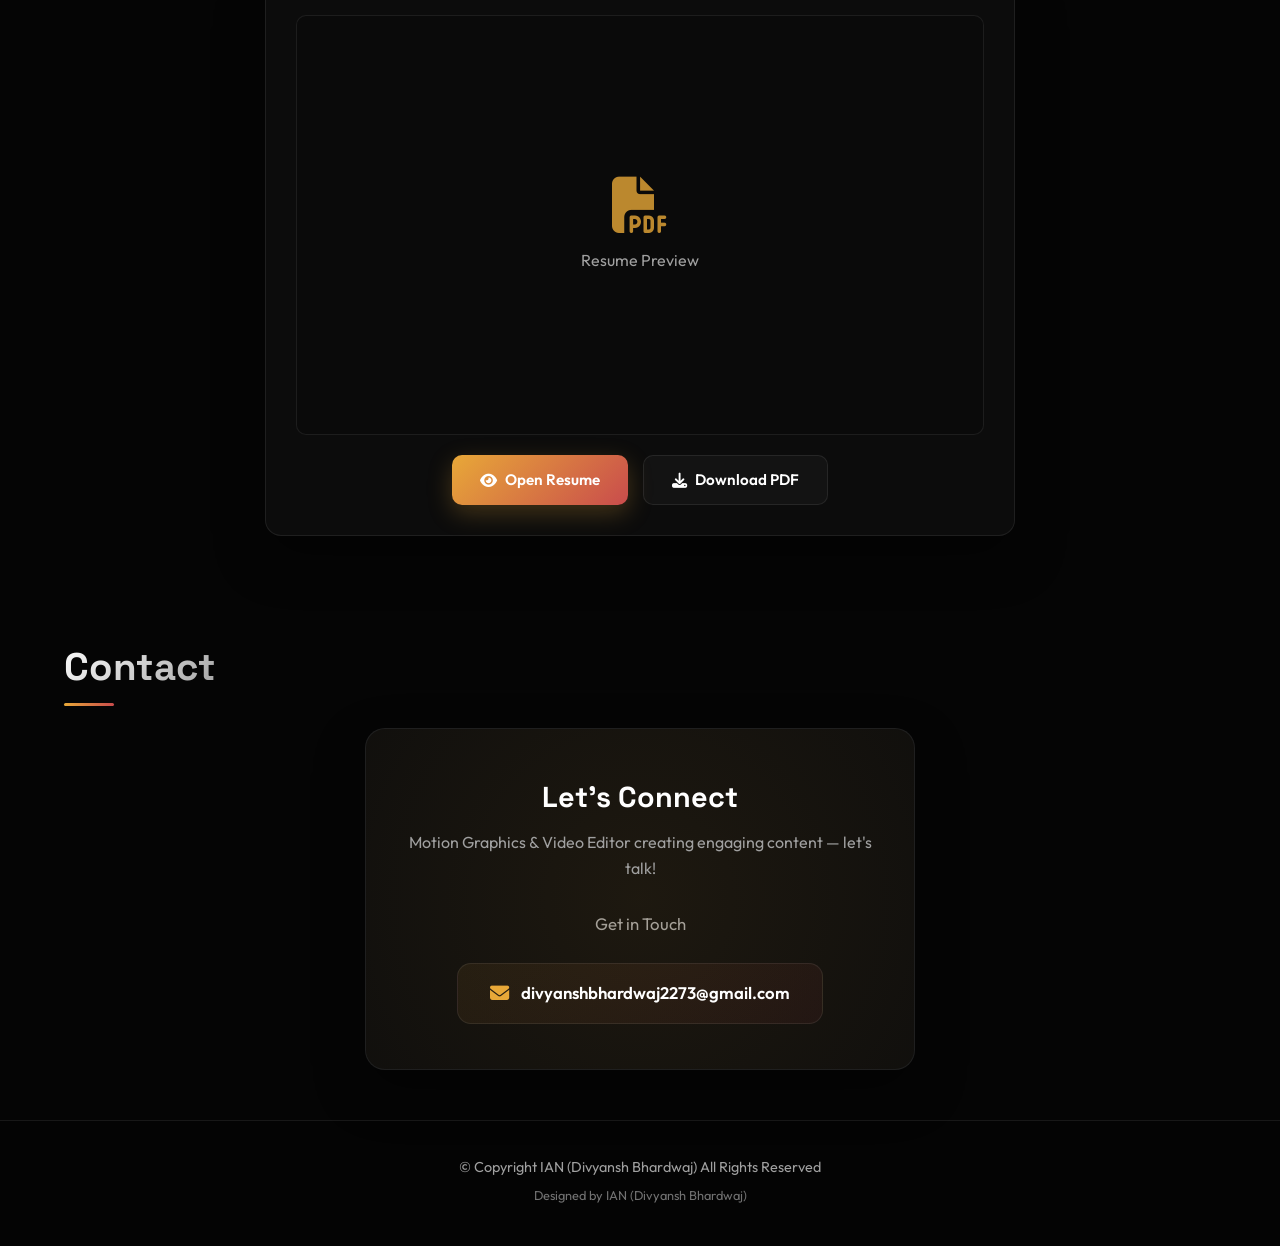
==== commit e58f0efb: "Add files via upload" ====
--- a/index.html
+++ b/index.html
@@ -1,257 +1,253 @@
 <!DOCTYPE html>
 <html lang="en">
-
 <head>
-  <meta charset="utf-8">
-  <meta content="width=device-width, initial-scale=1.0" name="viewport">
-  <title>Divyansh Bhardwaj Portfolio</title>
-  <meta content="Portfolio of Divyansh Bhardwaj, a passionate brainrot and short-form content editor creating high-engagement videos." name="description">
-  <meta content="Video Editor, Brainrot, Short-form Content, Reels, TikTok, YouTube Shorts, Content Creator" name="keywords">
-
-    <!-- Google Analytics -->
-  <script async src="https://www.googletagmanager.com/gtag/js?id=G-PWYG2KL9VW"></script>
-  <script>
-    window.dataLayer = window.dataLayer || [];
-    function gtag(){dataLayer.push(arguments);}
-    gtag('js', new Date());
-    gtag('config', 'G-PWYG2KL9VW');
-  </script>
-
-  
-  <!-- Favicons -->
-  <link href="assets/img/3c750365-ca92-473e-b6dc-a49831cf38d9.png" rel="icon">
-  <link href="assets/img/3c750365-ca92-473e-b6dc-a49831cf38d9.png" rel="apple-touch-icon">
-
-  <!-- Fonts -->
-  <link href="https://fonts.googleapis.com" rel="preconnect">
-  <link href="https://fonts.gstatic.com" rel="preconnect" crossorigin>
-  <link
-    href="https://fonts.googleapis.com/css2?family=Roboto:wght@300;400;500;700;900&family=Poppins:wght@300;400;500;600;700;900&family=Raleway:wght@300;400;500;600;700;900&display=swap"
-    rel="stylesheet">
-
-  <!-- Vendor CSS -->
-  <link href="assets/vendor/bootstrap/css/bootstrap.min.css" rel="stylesheet">
-  <link href="assets/vendor/bootstrap-icons/bootstrap-icons.css" rel="stylesheet">
-  <link href="assets/vendor/aos/aos.css" rel="stylesheet">
-  <link href="assets/vendor/glightbox/css/glightbox.min.css" rel="stylesheet">
-  <link href="assets/vendor/swiper/swiper-bundle.min.css" rel="stylesheet">
-
-  <!-- Main CSS -->
-  <link href="assets/css/main.css" rel="stylesheet">
+    <meta charset="UTF-8">
+    <meta name="viewport" content="width=device-width, initial-scale=1.0">
+      <link rel="icon" type="image/png" href="Level.png">
+    <title>IAN | Video Editor & Motion Designer</title>
+    <link href="https://fonts.googleapis.com/css2?family=Outfit:wght@300;400;500;600;700;800;900&family=Space+Grotesk:wght@300;400;500;600;700&display=swap" rel="stylesheet">
+    <link rel="stylesheet" href="https://cdnjs.cloudflare.com/ajax/libs/font-awesome/6.5.1/css/all.min.css">
+    <link rel="stylesheet" href="style.css">
+    
 </head>
-
-<body class="index-page">
-
-  <!-- Header -->
-  <header id="header" class="header dark-background d-flex flex-column">
-    <i class="header-toggle d-xl-none bi bi-list"></i>
-
-    <div class="profile-img">
-      <img src="assets/img/portfolio/happy.jpg" alt="Profile" class="img-fluid rounded-circle">
+<body>
+    <!-- Loader -->
+    <div class="loader" id="loader">
+        <div class="loader-spinner"></div>
     </div>
 
-    <a href="index.html" class="logo d-flex align-items-center justify-content-center">
-      <h1 class="sitename">Divyansh Bhardwaj</h1>
-    </a>
-
-<div class="social-links text-center">
-  <a href="https://x.com/db_ians" target="_blank" class="twitter"><i class="bi bi-twitter-x"></i></a>
-  <a href="https://www.youtube.com/@gtabuzzx" target="_blank" class="youtube"><i class="bi bi-youtube"></i></a>
-  <a href="https://github.com/divyanshbhardwaj22" target="_blank" class="github"><i class="bi bi-github"></i></a>
-</div>
-
-
-    <nav id="navmenu" class="navmenu">
-      <ul>
-        <li><a href="#hero" class="active"><i class="bi bi-house navicon"></i> Home</a></li>
-        <li><a href="#portfolio"><i class="bi bi-images navicon"></i> Projects</a></li>
-        <li><a href="#contact"><i class="bi bi-envelope navicon"></i> Contact</a></li>
-      </ul>
+    <!-- Background -->
+    <div class="bg-anime"></div>
+    <div class="bg-overlay"></div>
+    <div class="noise"></div>
+
+    <!-- Navigation -->
+    <nav id="navbar">
+        <div class="logo">DB.</div>
+        <ul class="nav-links" id="navLinks">
+            <li><a href="#about">About</a></li>
+            <li><a href="#projects">Projects</a></li>
+            <li><a href="#consistent">Consistent</a></li>
+            <li><a href="#resume">Resume</a></li>
+            <li><a href="#contact">Contact</a></li>
+        </ul>
+        <button class="mobile-menu-btn" id="mobileMenuBtn">
+            <i class="fas fa-bars"></i>
+        </button>
     </nav>
-  </header>
-
-  <main class="main">
-
-    <!-- Hero -->
-    <section id="hero" class="hero section dark-background">
-      <img src="assets/img/portfolio/hero-bg-01.jpg" alt="" data-aos="fade-in">
-      <div class="container" data-aos="fade-up" data-aos-delay="100">
-        <h2>Divyansh Bhardwaj</h2>
-        <p>I'm <span class="typed" data-typed-items="Video Editor, Short-Form Content Specialist, Motion Graphics (Basic), Visual Storyteller">Gen-Z</span></p>
-      </div>
-
-      <a href="assets/img/Divyansh Bhardwaj resume.pdf" download class="floating-resume-btn">
-        <i class="bi bi-file-earmark-arrow-down"></i> Resume
-      </a>
-    </section>
-
-
-<!-- Portfolio Section -->
-<section id="portfolio" class="portfolio section light-background">
-
-  <!-- Section Title -->
-  <div class="container section-title" data-aos="fade-up">
-    <h2>Projects</h2>
-    <p>These are some of my projects. I hope you find them interesting.</p>
-  </div><!-- End Section Title -->
-
-  <div class="container">
-
-    <div class="isotope-layout" data-default-filter="*" data-layout="masonry" data-sort="original-order">
-<!--
-      <ul class="portfolio-filters isotope-filters" data-aos="fade-up" data-aos-delay="100">
-        <li data-filter="*" class="filter-active">All</li>
-        <li data-filter=".filter-app">Gaming</li>
-        <li data-filter=".filter-product">Viral Shorts</li>
-        <li data-filter=".filter-branding">Trends</li>
-      </ul> End Portfolio Filters -->
-    
-      <div class="row gy-4 isotope-container" data-aos="fade-up" data-aos-delay="200">
-
-        <!-- Portfolio Item 1 -->
-        <div class="col-lg-4 col-md-6 portfolio-item isotope-item filter-app">
-          <div class="portfolio-content h-100">
-            <img src="assets/img/portfolio/01 divyansh.png" class="img-fluid" alt="">
-            <div class="portfolio-info">
-              <h4>Personal Introduction Video</h4>
-              <p>Created a professional self-introduction video using creativity</p>
-              <a href="assets/img/portfolio/01 divyansh.png" title="Video 1" data-gallery="portfolio-gallery-app" class="glightbox preview-link"><i class="bi bi-zoom-in"></i></a>
-              <a href="https://drive.google.com/file/d/1xbbbIFH2FthzJyp0T4ZP9M3bmXiVBAeV/view?usp=sharing" title="Watch Now" target="_blank" class="details-link"><i class="bi bi-link-45deg"></i></a>
-            </div>
-          </div>
-        </div>
-
-        <!-- Portfolio Item 2 -->
-        <div class="col-lg-4 col-md-6 portfolio-item isotope-item filter-product">
-          <div class="portfolio-content h-100">
-            <img src="assets/img/portfolio/02-gta.png" class="img-fluid" alt="GTA 6 Map Video">
-            <div class="portfolio-info">
-              <h4>GTA Channel</h4>
-              <p>Editing videos targeting US based future booming audiences</p>
-              <a href="assets/img/portfolio/02-gta.png" title="Video 2" data-gallery="portfolio-gallery-product" class="glightbox preview-link"><i class="bi bi-zoom-in"></i></a>
-              <a href="https://www.youtube.com/@gtabuzzx/shorts" title="Watch Now" target="_blank" class="details-link"><i class="bi bi-link-45deg"></i></a>
-            </div>
-          </div>
-        </div>
-
-        <!-- Portfolio Item 3 -->
-        <div class="col-lg-4 col-md-6 portfolio-item isotope-item filter-branding">
-          <div class="portfolio-content h-100">
-            <img src="assets/img/portfolio/03 creatives.png" class="img-fluid" alt="Hulk GTA Video">
-            <div class="portfolio-info">
-              <h4>Short-Form Creatives Collection</h4>
-              <p>A curated collection of short-form creatives created for social media</p>
-              <a href="assets/img/portfolio/03 creatives.png" title="Video 3" data-gallery="portfolio-gallery-branding" class="glightbox preview-link"><i class="bi bi-zoom-in"></i></a>
-              <a href="https://drive.google.com/drive/folders/1LFlFF8hzkBXGYdmgjV6r29Rl00Bkzmz-?usp=sharing" title="Watch Now" target="_blank" class="details-link"><i class="bi bi-link-45deg"></i></a>
-            </div>
-          </div>
-        </div>
-
-         <!-- Portfolio Item 4 
-        <div class="col-lg-4 col-md-6 portfolio-item isotope-item filter-app">
-          <div class="portfolio-content h-100">
-            <img src="assets/img/portfolio/04.jpg" class="img-fluid" alt="Cal Hampton GTA 6 Video">
-            <div class="portfolio-info">
-              <h4>Video 4</h4>
-              <p>All About Cal Hampton in GTA 6</p>
-              <a href="assets/img/portfolio/04.jpg" title="Video 4" data-gallery="portfolio-gallery-app" class="glightbox preview-link"><i class="bi bi-zoom-in"></i></a>
-              <a href="https://youtube.com/shorts/4DVAPDXYTvI" title="Watch Now" target="_blank" class="details-link"><i class="bi bi-link-45deg"></i></a>
-            </div>
-          </div>
-        </div>
-
-        Portfolio Item 5 
-        <div class="col-lg-4 col-md-6 portfolio-item isotope-item filter-product">
-          <div class="portfolio-content h-100">
-            <img src="assets/img/portfolio/05.jpg" class="img-fluid" alt="GTA Sleep Video">
-            <div class="portfolio-info">
-              <h4>Video 5</h4>
-              <p>How Long GTA Characters Sleep</p>
-              <a href="assets/img/portfolio/05.jpg" title="Video 5" data-gallery="portfolio-gallery-product" class="glightbox preview-link"><i class="bi bi-zoom-in"></i></a>
-              <a href="https://youtube.com/shorts/yZbID8Ty450" title="Watch Now" target="_blank" class="details-link"><i class="bi bi-link-45deg"></i></a>
-            </div>
-          </div>
-        </div>
-
-        Portfolio Item 6 
-        <div class="col-lg-4 col-md-6 portfolio-item isotope-item filter-branding">
-          <div class="portfolio-content h-100">
-            <img src="assets/img/portfolio/06.jpg" class="img-fluid" alt="GTA 6 Features Video">
-            <div class="portfolio-info">
-              <h4>Video 6</h4>
-              <p>Insane GTA 6 Features You Won't Believe</p>
-              <a href="assets/img/portfolio/06.jpg" title="Video 6" data-gallery="portfolio-gallery-branding" class="glightbox preview-link"><i class="bi bi-zoom-in"></i></a>
-              <a href="https://youtube.com/shorts/VlGopR3MBto" title="Watch Now" target="_blank" class="details-link"><i class="bi bi-link-45deg"></i></a>
-            </div>
-          </div>
-        </div>
-
-      </div>
-       End Portfolio Container -->
-
-    </div>
-
-  </div>
-
-</section><!-- /Portfolio Section -->
-
-    <!-- Contact -->
-    <section id="contact" class="contact section bg-gray-100">
-      <div class="container section-title text-center" data-aos="fade-up">
-        <h2>Let’s Connect</h2>
-        <p>Fast-learning digital marketer focused on growth — let’s talk!</p>
-      </div>
-      <div class="container" data-aos="fade-up" data-aos-delay="100">
-        <div class="row justify-content-center">
-          <div class="col-lg-8">
-            <div class="card shadow-lg p-4 rounded-4 text-center" style="border: none;">
-              <i class="bi bi-person-lines-fill" style="font-size: 3rem; color:#0078ff;"></i>
-              <h3 class="mt-3">Get in Touch</h3>
-              <div onclick="copyToClipboard('divyanshbhardwaj2273@gmail.com', 'email-msg')" style="cursor:pointer;" class="p-3 bg-white rounded-3 shadow-sm w-100 mt-3">
-                <i class="bi bi-envelope-fill me-2 text-danger"></i>
-                <strong>divyanshbhardwaj2273@gmail.com</strong>
-                <span id="email-msg" class="ms-2 text-success" style="display:none;">✔ Copied</span>
-              </div>
-            </div>
-          </div>
-        </div>
-      </div>
-    </section>
-    <script>
-      function copyToClipboard(text, msgId) {
-        navigator.clipboard.writeText(text).then(() => {
-          const msg = document.getElementById(msgId);
-          msg.style.display = "inline";
-          setTimeout(() => { msg.style.display = "none"; }, 2000);
-        });
-      }
-    </script>
-  </main>
-
-  <!-- Footer -->
-  <footer id="footer" class="footer position-relative light-background">
-    <div class="container">
-      <div class="copyright text-center">
-        <p>© <span>Copyright</span> <strong class="px-1 sitename">Divyansh Bhardwaj</strong> <span>All Rights Reserved</span></p>
-      </div>
-      <div class="credits">Designed by Divyansh Bhardwaj</div>
-    </div>
-  </footer>
-
-  <a href="#" id="scroll-top" class="scroll-top d-flex align-items-center justify-content-center"><i class="bi bi-arrow-up-short"></i></a>
-  <div id="preloader"></div>
-
-  <!-- Vendor JS -->
-  <script src="assets/vendor/bootstrap/js/bootstrap.bundle.min.js"></script>
-  <script src="assets/vendor/php-email-form/validate.js"></script>
-  <script src="assets/vendor/aos/aos.js"></script>
-  <script src="assets/vendor/typed.js/typed.umd.js"></script>
-  <script src="assets/vendor/purecounter/purecounter_vanilla.js"></script>
-  <script src="assets/vendor/waypoints/noframework.waypoints.js"></script>
-  <script src="assets/vendor/glightbox/js/glightbox.min.js"></script>
-  <script src="assets/vendor/imagesloaded/imagesloaded.pkgd.min.js"></script>
-  <script src="assets/vendor/isotope-layout/isotope.pkgd.min.js"></script>
-  <script src="assets/vendor/swiper/swiper-bundle.min.js"></script>
-  <script src="assets/js/main.js"></script>
+
+    <!-- Hero Section -->
+    <section class="hero" id="home">
+        <div class="hero-video-container">
+            <video autoplay muted loop playsinline poster="https://images.unsplash.com/photo-1536240478700-b869070f9279?w=1920">
+                <source src="showcase/showcase.mp4" type="video/mp4">
+            </video>
+            <a href="main.html" target="_blank" class="video-overlay">
+                <div class="play-icon">
+                    <i class="fas fa-external-link-alt"></i>
+                </div>
+            </a>
+        </div>
+        <div class="hero-content">
+            <div class="hero-badge">Video Editor & Motion Designer</div>
+            <h1>Creating <span>Scroll-Stopping</span> Edits & Motion Graphics</h1>
+            <p> Created a portfolio video in After Effects using speed ramping, color correction, flat animations, engaging YouTube and Shorts hooks, and dynamic typography, attention-grabbing content designed to maximize viewer retention and audience engagement.</p>
+            <!--<div class="hero-stats">
+                
+                <div class="stat">
+                    <div class="stat-number">50+</div>
+                    <div class="stat-label">Projects Done</div>
+                </div>
+                <div class="stat">
+                    <div class="stat-number">1+</div>
+                    <div class="stat-label">Years Exp.</div>
+                </div>
+            </div>
+            -->
+        </div>
+    </section>
+
+    <!-- About Section -->
+    <section id="about">
+        <h2 class="section-title">About Me</h2>
+        <div class="about">
+            <div class="about-text">
+                <p>Hi, I'm Divyansh.</p>
+                <p>I'm a Video Editor specializing in Premiere Pro and After Effects. I completed a 3-month internship about a year ago and have since worked on client projects, including for <a href="https://www.youtube.com/@thegtaassassin63" class = "heros" target="_blank">GTA Assassin.</a></p>
+                <p>Whether it's social media content, cinematic edits, or motion graphics, I create engaging videos designed to hold viewers' attention.</p>
+                <p>also built a US-focused YouTube channel, improving my editing, storytelling, and audience understanding.</p>
+            </div>
+            <div class="about-image">
+                <img src="Untitled design.png" alt="Divyansh Bhardwaj">
+            </div>
+        </div>
+    </section>
+
+    <!-- Projects Section -->
+    <section id="projects">
+        <h2 class="section-title">Projects</h2>
+        <div class="projects-wrapper">
+            <div class="projects-grid" id="projectsGrid">
+                <!-- Project 1 - Landscape -->
+                <div class="project-card">
+                    <video autoplay muted loop playsinline>
+                        <source src="showcase/1 showcase.mp4" type="video/mp4">
+                    </video>
+                    <a href="1.html" target="_blank" class="video-overlay">
+                        <div class="play-icon">
+                            <i class="fas fa-external-link-alt"></i>
+                        </div>
+                    </a>
+                    <div class="project-info">
+                        <h3>Typo Portfolio Video</h3>
+                        <p>Clean editing, dynamic typography, strong hooks, and engaging motion</p>
+                    </div>
+                </div>
+
+                <!-- Project 2 - Portrait -->
+                <div class="project-card">
+                    <video autoplay muted loop playsinline>
+                        <source src="showcase/2nd showcase.mp4" type="video/mp4">
+                    </video>
+                    <a href="https://www.youtube.com/@gtabuzzx/shorts" target="_blank" class="video-overlay">
+                        
+                    </a>
+                    <div class="project-info">
+                        <h3>US Audience YouTube Project</h3>
+                        <p>Built a US-focused channel using audience research, no VPN.</p>
+                    </div>
+                </div>
+
+                <!-- Project 3 - Portrait -->
+                <div class="project-card">
+                    <video autoplay muted loop playsinline>
+                        <source src="showcase/3 showcase.mp4" type="video/mp4">
+                    </video>
+                    <a href="3.html" target="_blank" class="video-overlay">
+                        <div class="play-icon">
+                            <i class="fas fa-external-link-alt"></i>
+                        </div>
+                    </a>
+                    <div class="project-info">
+                        <h3>Cherry Cricket Burger Shop Edit</h3>
+                        <p>Created a fast-paced promotional edit showcasing burgers with dynamic motion.</p>
+                    </div>
+                </div>
+
+                <!-- Project 4 - Portrait -->
+                <div class="project-card">
+                    <video autoplay muted loop playsinline>
+                        <source src="showcase/6th showcase.mp4" type="video/mp4">
+                    </video>
+                    <a href="4.html" target="_blank" class="video-overlay">
+                        <div class="play-icon">
+                            <i class="fas fa-external-link-alt"></i>
+                        </div>
+                    </a>
+                    <div class="project-info">
+                        <h3>Podcast Short Edit</h3>
+                        <p>Edited a podcast short for Winter Media Agency with engaging visuals.</p>
+                    </div>
+                </div>
+
+                <!-- Project 5 - Portrait -->
+                <div class="project-card">
+                    <video autoplay muted loop playsinline>
+                        <source src="showcase/5th showcase.mp4" type="video/mp4">
+                    </video>
+                    <a href="5.html" target="_blank" class="video-overlay">
+                        <div class="play-icon">
+                            <i class="fas fa-external-link-alt"></i>
+                        </div>
+                    </a>
+                    <div class="project-info">
+                        <h3>Concept Coffee Brand Advertisement</h3>
+                        <p>Created a cinematic coffee ad focused on coffee.</p>
+                    </div>
+                </div>
+
+                <!-- Project 6 - Landscape -->
+                <div class="project-card">
+                    <video autoplay muted loop playsinline>
+                        <source src="showcase/4 showcase .mp4" type="video/mp4">
+                    </video>
+                    <a href="6.html" target="_blank" class="video-overlay">
+                        <div class="play-icon">
+                            <i class="fas fa-external-link-alt"></i>
+                        </div>
+                    </a>
+                    <div class="project-info">
+                        <h3>Udemy Marketing Animation</h3>
+                        <p>Animated flat illustrations into engaging motion graphics for Udemy marketing.</p>
+                    </div>
+                </div>
+            </div>
+            <!--
+            <div class="pagination">
+                <button class="active">1</button>
+                <button>2</button>
+                <button>3</button>
+                <button><i class="fas fa-chevron-right"></i></button>
+            </div> -->
+        </div>
+    </section>
+
+    <!-- Consistent Section -->
+    <section id="consistent">
+        <h2 class="section-title">Consistency</h2>
+        <div class="consistent">
+            <div class="consistent-text">
+                Built and managed a US-focused YouTube channel for 2 months without using a VPN, consistently creating and editing content to understand audience behavior, improve storytelling, and strengthen video editing skills.
+            </div>
+            <div class="consistent-image">
+                <img src="showcase/Screenshot 2026-06-10 170853.png" alt="YouTube Channel Analytics">
+            </div>
+        </div>
+    </section>
+
+    <!-- Resume Section -->
+    <section id="resume">
+        <h2 class="section-title">Resume</h2>
+        <div class="resume">
+            <div class="pdf-container">
+                <div class="pdf-preview">
+                    <i class="fas fa-file-pdf"></i>
+                    <p>Resume Preview</p>
+                </div>
+                <div class="pdf-actions">
+                    <a href="1. Divyansh DM.pdf" target="_blank" class="btn btn-primary">
+                        <i class="fas fa-eye"></i> Open Resume
+                    </a>
+                    <a href="1. Divyansh DM.pdf" download class="btn btn-secondary">
+                        <i class="fas fa-download"></i> Download PDF
+                    </a>
+                </div>
+            </div>
+        </div>
+    </section>
+
+    <!-- Contact Section -->
+    <section id="contact">
+        <h2 class="section-title">Contact</h2>
+        <div class="contact">
+            <div class="contact-box">
+                <h3>Let's Connect</h3>
+                <p class="subtitle">Motion Graphics & Video Editor creating engaging content — let's talk!</p>
+                <p style="color: var(--gray); margin-bottom: 25px; font-size: 1.05rem;">Get in Touch</p>
+                <a href="mailto:divyanshbhardwaj2273@gmail.com" class="email-link">
+                    <i class="fas fa-envelope"></i>
+                    divyanshbhardwaj2273@gmail.com
+                </a>
+            </div>
+        </div>
+    </section>
+
+    <!-- Footer -->
+    <footer>
+        <p>© Copyright IAN (Divyansh Bhardwaj) All Rights Reserved</p>
+        <p class="designer">Designed by IAN (Divyansh Bhardwaj)</p>
+    </footer>
+
+    <script src="script.js"></script>
 </body>
-</html>
+</html>
--- a/style.css
+++ b/style.css
@@ -0,0 +1,875 @@
+* {
+    margin: 0;
+    padding: 0;
+    box-sizing: border-box;
+}
+
+:root {
+    --primary: #e8a838;
+    --secondary: #c94c4c;
+    --accent: #f4d03f;
+    --dark: #0a0a0a;
+    --darker: #050505;
+    --light: #ffffff;
+    --gray: #a0a0a0;
+    --glass: rgba(255, 255, 255, 0.03);
+    --glass-border: rgba(255, 255, 255, 0.08);
+    --warm-glow: rgba(232, 168, 56, 0.15);
+}
+
+.heros{
+    color : white;
+}
+
+
+html {
+    scroll-behavior: smooth;
+    scroll-padding-top: 70px;
+}
+
+body {
+    font-family: 'Outfit', sans-serif;
+    background: var(--darker);
+    color: var(--light);
+    overflow-x: hidden;
+    line-height: 1.6;
+}
+
+/* Custom Scrollbar */
+::-webkit-scrollbar {
+    width: 6px;
+}
+::-webkit-scrollbar-track {
+    background: var(--darker);
+}
+::-webkit-scrollbar-thumb {
+    background: linear-gradient(180deg, var(--primary), var(--secondary));
+    border-radius: 3px;
+}
+
+/* Background - Japanese Ramen Shop Night Vibe */
+.bg-anime {
+    position: fixed;
+    top: 0;
+    left: 0;
+    width: 100%;
+    height: 100%;
+    z-index: -2;
+    background: url('https://kimi-web-img.moonshot.cn/img/images.unsplash.com/ad7e8c126ccae4115f1ba00fb99d2e0ee0cd51ee') center/cover no-repeat;
+    filter: brightness(0.42) saturate(1.05) contrast(1.4);
+}
+
+.bg-overlay {
+    position: fixed;
+    top: 0;
+    left: 0;
+    width: 100%;
+    height: 100%;
+    z-index: -1;
+    background: 
+        radial-gradient(ellipse at 30% 70%, rgba(232, 168, 56, 0.08) 0%, transparent 50%),
+        radial-gradient(ellipse at 70% 30%, rgba(201, 76, 76, 0.06) 0%, transparent 50%),
+        linear-gradient(to bottom, rgba(5,5,5,0.3) 0%, var(--darker) 100%);
+    pointer-events: none;
+}
+
+/* Noise Texture */
+.noise {
+    position: fixed;
+    top: 0;
+    left: 0;
+    width: 100%;
+    height: 100%;
+    z-index: -1;
+    opacity: 0.025;
+    background-image: url("data:image/svg+xml,%3Csvg viewBox='0 0 256 256' xmlns='http://www.w3.org/2000/svg'%3E%3Cfilter id='noise'%3E%3CfeTurbulence type='fractalNoise' baseFrequency='0.9' numOctaves='4' stitchTiles='stitch'/%3E%3C/filter%3E%3Crect width='100%25' height='100%25' filter='url(%23noise)'/%3E%3C/svg%3E");
+    pointer-events: none;
+}
+
+/* Navigation */
+nav {
+    position: fixed;
+    top: 0;
+    width: 100%;
+    padding: 15px 5%;
+    display: flex;
+    justify-content: space-between;
+    align-items: center;
+    z-index: 1000;
+    background: rgba(5, 5, 5, 0.85);
+    backdrop-filter: blur(20px);
+    border-bottom: 1px solid var(--glass-border);
+    transition: all 0.3s ease;
+}
+
+.logo {
+    font-family: 'Space Grotesk', sans-serif;
+    font-size: 1.7rem;
+    font-weight: 700;
+    background: linear-gradient(135deg, var(--primary), var(--secondary));
+    -webkit-background-clip: text;
+    -webkit-text-fill-color: transparent;
+    background-clip: text;
+    letter-spacing: -1px;
+    cursor: pointer;
+    transition: transform 0.3s ease;
+}
+
+.logo:hover {
+    transform: scale(1.05);
+}
+
+.nav-links {
+    display: flex;
+    gap: 30px;
+    list-style: none;
+}
+
+.nav-links a {
+    text-decoration: none;
+    color: var(--gray);
+    font-weight: 500;
+    font-size: 0.9rem;
+    position: relative;
+    transition: color 0.3s ease;
+    letter-spacing: 0.5px;
+}
+
+.nav-links a::after {
+    content: '';
+    position: absolute;
+    bottom: -4px;
+    left: 0;
+    width: 0;
+    height: 2px;
+    background: linear-gradient(90deg, var(--primary), var(--secondary));
+    transition: width 0.3s ease;
+}
+
+.nav-links a:hover {
+    color: var(--light);
+}
+
+.nav-links a:hover::after {
+    width: 100%;
+}
+
+.mobile-menu-btn {
+    display: none;
+    background: none;
+    border: none;
+    color: var(--light);
+    font-size: 1.4rem;
+    cursor: pointer;
+}
+
+/* Sections Common - REDUCED GAPS */
+section {
+    padding: 50px 5%;
+    max-width: 1400px;
+    margin: 0 auto;
+    position: relative;
+}
+
+.section-title {
+    font-family: 'Space Grotesk', sans-serif;
+    font-size: 2.4rem;
+    font-weight: 700;
+    margin-bottom: 30px;
+    background: linear-gradient(135deg, var(--light), var(--gray));
+    -webkit-background-clip: text;
+    -webkit-text-fill-color: transparent;
+    background-clip: text;
+    position: relative;
+    display: inline-block;
+}
+
+.section-title::after {
+    content: '';
+    position: absolute;
+    bottom: -8px;
+    left: 0;
+    width: 50px;
+    height: 3px;
+    background: linear-gradient(90deg, var(--primary), var(--secondary));
+    border-radius: 2px;
+}
+
+/* Hero Section - REDUCED GAPS */
+.hero {
+    min-height: 100vh;
+    display: flex;
+    align-items: center;
+    padding-top: 80px;
+    gap: 35px;
+}
+
+.hero-video-container {
+    flex: 1.2;
+    position: relative;
+    border-radius: 16px;
+    overflow: hidden;
+    box-shadow: 0 20px 60px rgba(0,0,0,0.6);
+    border: 1px solid var(--glass-border);
+    background: var(--glass);
+    aspect-ratio: 16/9;
+}
+
+.hero-video-container video {
+    width: 100%;
+    height: 100%;
+    object-fit: cover;
+    display: block;
+}
+
+.video-overlay {
+    position: absolute;
+    top: 0;
+    left: 0;
+    width: 100%;
+    height: 100%;
+    background: rgba(0,0,0,0.45);
+    display: flex;
+    align-items: center;
+    justify-content: center;
+    opacity: 0;
+    transition: opacity 0.4s ease;
+    cursor: pointer;
+}
+
+.hero-video-container:hover .video-overlay {
+    opacity: 1;
+}
+
+.play-icon {
+    width: 65px;
+    height: 65px;
+    background: linear-gradient(135deg, var(--primary), var(--secondary));
+    border-radius: 50%;
+    display: flex;
+    align-items: center;
+    justify-content: center;
+    transform: scale(0.85);
+    transition: transform 0.3s ease;
+    box-shadow: 0 8px 30px rgba(232, 168, 56, 0.35);
+}
+
+.video-overlay:hover .play-icon {
+    transform: scale(1);
+}
+
+.play-icon i {
+    color: white;
+    font-size: 1.3rem;
+    margin-left: 3px;
+}
+
+.hero-content {
+    flex: 0.8;
+}
+
+.hero-badge {
+    display: inline-block;
+    padding: 6px 16px;
+    background: var(--glass);
+    border: 1px solid var(--glass-border);
+    border-radius: 50px;
+    font-size: 0.8rem;
+    color: var(--primary);
+    margin-bottom: 18px;
+    font-weight: 500;
+    letter-spacing: 1px;
+}
+
+.hero h1 {
+    font-family: 'Space Grotesk', sans-serif;
+    font-size: 3rem;
+    font-weight: 800;
+    line-height: 1.1;
+    margin-bottom: 18px;
+    letter-spacing: -1.5px;
+}
+
+.hero h1 span {
+    background: linear-gradient(135deg, var(--primary), var(--secondary));
+    -webkit-background-clip: text;
+    -webkit-text-fill-color: transparent;
+    background-clip: text;
+}
+
+.hero p {
+    font-size: 1.05rem;
+    color: var(--gray);
+    line-height: 1.7;
+    margin-bottom: 25px;
+}
+
+.hero-stats {
+    display: flex;
+    gap: 30px;
+    margin-top: 25px;
+}
+
+.stat {
+    text-align: center;
+}
+
+.stat-number {
+    font-family: 'Space Grotesk', sans-serif;
+    font-size: 1.7rem;
+    font-weight: 700;
+    color: var(--primary);
+}
+
+.stat-label {
+    font-size: 0.8rem;
+    color: var(--gray);
+    margin-top: 3px;
+}
+
+/* About Section - REDUCED GAPS */
+.about {
+    display: flex;
+    gap: 45px;
+    align-items: center;
+}
+
+.about-text {
+    flex: 1;
+}
+
+.about-text p {
+    font-size: 1rem;
+    color: var(--gray);
+    line-height: 1.8;
+    margin-bottom: 14px;
+}
+
+.about-image {
+    flex: 0.9;
+    position: relative;
+}
+
+.about-image img {
+    width: 100%;
+    border-radius: 16px;
+    box-shadow: 0 20px 50px rgba(0,0,0,0.5);
+    border: 1px solid var(--glass-border);
+    transition: transform 0.5s ease;
+}
+
+.about-image:hover img {
+    transform: translateY(-8px);
+}
+
+.about-image::before {
+    content: '';
+    position: absolute;
+    top: -15px;
+    right: -15px;
+    width: 100%;
+    height: 100%;
+    border: 2px solid var(--primary);
+    border-radius: 16px;
+    z-index: -1;
+    opacity: 0.25;
+}
+
+/* Projects Section - REDUCED GAPS */
+.projects-wrapper {
+    position: relative;
+}
+
+.projects-grid {
+    display: grid;
+    grid-template-columns: repeat(4, 1fr);
+    grid-template-rows: repeat(2, 1fr);
+    gap: 12px;
+    height: calc(100vh - 160px);
+    min-height: 450px;
+}
+
+.project-card {
+    position: relative;
+    border-radius: 14px;
+    overflow: hidden;
+    border: 1px solid var(--glass-border);
+    background: var(--glass);
+    cursor: pointer;
+    transition: transform 0.4s ease, box-shadow 0.4s ease;
+}
+
+.project-card:hover {
+    transform: translateY(-4px);
+    box-shadow: 0 15px 50px rgba(0,0,0,0.5);
+}
+
+.project-card video {
+    width: 100%;
+    height: 100%;
+    object-fit: cover;
+    display: block;
+}
+
+.project-card .video-overlay {
+    background: rgba(0,0,0,0.5);
+}
+
+.project-card .play-icon {
+    width: 55px;
+    height: 55px;
+}
+
+/* Grid positioning */
+.project-card:nth-child(1) {
+    grid-column: 1 / 3;
+    grid-row: 1 / 2;
+}
+
+.project-card:nth-child(2) {
+    grid-column: 3 / 4;
+    grid-row: 1 / 2;
+}
+
+.project-card:nth-child(3) {
+    grid-column: 4 / 5;
+    grid-row: 1 / 2;
+}
+
+.project-card:nth-child(4) {
+    grid-column: 1 / 2;
+    grid-row: 2 / 3;
+}
+
+.project-card:nth-child(5) {
+    grid-column: 2 / 3;
+    grid-row: 2 / 3;
+}
+
+.project-card:nth-child(6) {
+    grid-column: 3 / 5;
+    grid-row: 2 / 3;
+}
+
+.project-info {
+    position: absolute;
+    bottom: 0;
+    left: 0;
+    width: 100%;
+    padding: 15px;
+    background: linear-gradient(to top, rgba(0,0,0,0.9), transparent);
+    transform: translateY(100%);
+    transition: transform 0.4s ease;
+}
+
+.project-card:hover .project-info {
+    transform: translateY(0);
+}
+
+.project-info h3 {
+    font-size: 1rem;
+    font-weight: 600;
+    margin-bottom: 3px;
+}
+
+.project-info p {
+    font-size: 0.8rem;
+    color: var(--gray);
+}
+
+/* Pagination - REDUCED GAPS */
+.pagination {
+    display: flex;
+    justify-content: center;
+    gap: 10px;
+    margin-top: 25px;
+}
+
+.pagination button {
+    width: 42px;
+    height: 42px;
+    border-radius: 10px;
+    border: 1px solid var(--glass-border);
+    background: var(--glass);
+    color: var(--light);
+    font-family: 'Space Grotesk', sans-serif;
+    font-size: 1rem;
+    font-weight: 600;
+    cursor: pointer;
+    transition: all 0.3s ease;
+    display: flex;
+    align-items: center;
+    justify-content: center;
+}
+
+.pagination button:hover,
+.pagination button.active {
+    background: linear-gradient(135deg, var(--primary), var(--secondary));
+    border-color: transparent;
+    transform: translateY(-2px);
+    box-shadow: 0 8px 25px rgba(232, 168, 56, 0.3);
+}
+
+/* Consistent Section - REDUCED GAPS */
+.consistent {
+    text-align: center;
+}
+
+.consistent-text {
+    max-width: 800px;
+    margin: 0 auto 35px;
+    font-size: 1.1rem;
+    color: var(--gray);
+    line-height: 1.8;
+    padding: 25px;
+    background: var(--glass);
+    border: 1px solid var(--glass-border);
+    border-radius: 16px;
+    position: relative;
+}
+
+.consistent-text::before {
+    content: '"';
+    position: absolute;
+    top: -15px;
+    left: 18px;
+    font-size: 4rem;
+    color: var(--primary);
+    opacity: 0.25;
+    font-family: serif;
+}
+
+.consistent-image {
+    width: 100%;
+    max-width: 850px;
+    margin: 0 auto;
+    border-radius: 16px;
+    overflow: hidden;
+    border: 1px solid var(--glass-border);
+    box-shadow: 0 20px 50px rgba(0,0,0,0.4);
+}
+
+.consistent-image img {
+    width: 100%;
+    display: block;
+    transition: transform 0.5s ease;
+}
+
+.consistent-image:hover img {
+    transform: scale(1.05);
+}
+
+/* Resume Section - REDUCED GAPS */
+.resume {
+    text-align: center;
+}
+
+.pdf-container {
+    max-width: 750px;
+    margin: 0 auto;
+    background: var(--glass);
+    border: 1px solid var(--glass-border);
+    border-radius: 16px;
+    padding: 30px;
+    box-shadow: 0 20px 50px rgba(0,0,0,0.4);
+}
+
+.pdf-preview {
+    width: 100%;
+    height: 420px;
+    border-radius: 10px;
+    border: 1px solid var(--glass-border);
+    background: var(--dark);
+    margin-bottom: 20px;
+    display: flex;
+    flex-direction: column;
+    align-items: center;
+    justify-content: center;
+    gap: 15px;
+}
+
+.pdf-preview i {
+    font-size: 3.5rem;
+    color: var(--primary);
+    opacity: 0.8;
+}
+
+.pdf-preview p {
+    color: var(--gray);
+    font-size: 1rem;
+}
+
+.pdf-actions {
+    display: flex;
+    gap: 15px;
+    justify-content: center;
+    flex-wrap: wrap;
+}
+
+.btn {
+    padding: 12px 28px;
+    border-radius: 10px;
+    font-family: 'Outfit', sans-serif;
+    font-size: 0.95rem;
+    font-weight: 600;
+    cursor: pointer;
+    transition: all 0.3s ease;
+    text-decoration: none;
+    display: inline-flex;
+    align-items: center;
+    gap: 8px;
+    border: none;
+}
+
+.btn-primary {
+    background: linear-gradient(135deg, var(--primary), var(--secondary));
+    color: white;
+    box-shadow: 0 8px 25px rgba(232, 168, 56, 0.25);
+}
+
+.btn-primary:hover {
+    transform: translateY(-2px);
+    box-shadow: 0 12px 35px rgba(232, 168, 56, 0.35);
+}
+
+.btn-secondary {
+    background: var(--glass);
+    color: var(--light);
+    border: 1px solid var(--glass-border);
+}
+
+.btn-secondary:hover {
+    background: var(--glass-border);
+    transform: translateY(-2px);
+}
+
+/* Contact Section - REDUCED GAPS */
+.contact {
+    text-align: center;
+}
+
+.contact-box {
+    max-width: 550px;
+    margin: 0 auto;
+    padding: 45px 35px;
+    background: var(--glass);
+    border: 1px solid var(--glass-border);
+    border-radius: 20px;
+    box-shadow: 0 20px 50px rgba(0,0,0,0.4);
+    position: relative;
+    overflow: hidden;
+}
+
+.contact-box::before {
+    content: '';
+    position: absolute;
+    top: -50%;
+    left: -50%;
+    width: 200%;
+    height: 200%;
+    background: radial-gradient(circle, rgba(232,168,56,0.08) 0%, transparent 70%);
+    pointer-events: none;
+}
+
+.contact-box h3 {
+    font-family: 'Space Grotesk', sans-serif;
+    font-size: 1.8rem;
+    margin-bottom: 10px;
+    position: relative;
+}
+
+.contact-box .subtitle {
+    color: var(--gray);
+    margin-bottom: 30px;
+    font-size: 1rem;
+    position: relative;
+}
+
+.email-link {
+    display: inline-flex;
+    align-items: center;
+    gap: 12px;
+    padding: 16px 32px;
+    background: linear-gradient(135deg, rgba(232,168,56,0.08), rgba(201,76,76,0.08));
+    border: 1px solid var(--glass-border);
+    border-radius: 14px;
+    color: var(--light);
+    text-decoration: none;
+    font-size: 1.05rem;
+    font-weight: 600;
+    transition: all 0.3s ease;
+    position: relative;
+}
+
+.email-link:hover {
+    transform: translateY(-2px);
+    border-color: var(--primary);
+    box-shadow: 0 12px 35px rgba(232, 168, 56, 0.15);
+}
+
+.email-link i {
+    color: var(--primary);
+    font-size: 1.2rem;
+}
+
+/* Footer - REDUCED GAPS */
+footer {
+    text-align: center;
+    padding: 35px 5%;
+    border-top: 1px solid var(--glass-border);
+    background: rgba(5, 5, 5, 0.5);
+}
+
+footer p {
+    color: var(--gray);
+    font-size: 0.9rem;
+    margin-bottom: 6px;
+}
+
+footer .designer {
+    font-size: 0.8rem;
+    opacity: 0.7;
+}
+
+/* Animations */
+@keyframes fadeInUp {
+    from {
+        opacity: 0;
+        transform: translateY(25px);
+    }
+    to {
+        opacity: 1;
+        transform: translateY(0);
+    }
+}
+
+.animate {
+    animation: fadeInUp 0.7s ease forwards;
+}
+
+/* Loading Animation */
+.loader {
+    position: fixed;
+    top: 0;
+    left: 0;
+    width: 100%;
+    height: 100%;
+    background: var(--darker);
+    z-index: 9999;
+    display: flex;
+    align-items: center;
+    justify-content: center;
+    transition: opacity 0.5s ease, visibility 0.5s ease;
+}
+
+.loader.hidden {
+    opacity: 0;
+    visibility: hidden;
+}
+
+.loader-spinner {
+    width: 45px;
+    height: 45px;
+    border: 3px solid var(--glass-border);
+    border-top-color: var(--primary);
+    border-radius: 50%;
+    animation: spin 1s linear infinite;
+}
+
+@keyframes spin {
+    to { transform: rotate(360deg); }
+}
+
+/* Responsive */
+@media (max-width: 1024px) {
+    .hero {
+        flex-direction: column;
+        gap: 30px;
+    }
+
+    .hero h1 {
+        font-size: 2.2rem;
+    }
+
+    .about {
+        flex-direction: column;
+        gap: 35px;
+    }
+
+    .projects-grid {
+        grid-template-columns: repeat(2, 1fr);
+        grid-template-rows: repeat(3, 1fr);
+        height: auto;
+    }
+
+    .project-card:nth-child(1) { grid-column: 1 / 3; grid-row: 1; }
+    .project-card:nth-child(2) { grid-column: 1 / 2; grid-row: 2; }
+    .project-card:nth-child(3) { grid-column: 2 / 3; grid-row: 2; }
+    .project-card:nth-child(4) { grid-column: 1 / 2; grid-row: 3; }
+    .project-card:nth-child(5) { grid-column: 2 / 3; grid-row: 3; }
+    .project-card:nth-child(6) { grid-column: 1 / 3; grid-row: 4; }
+}
+
+@media (max-width: 768px) {
+    .nav-links {
+        display: none;
+        position: absolute;
+        top: 100%;
+        left: 0;
+        width: 100%;
+        background: rgba(5, 5, 5, 0.98);
+        flex-direction: column;
+        padding: 25px;
+        gap: 20px;
+        border-bottom: 1px solid var(--glass-border);
+    }
+
+    .nav-links.active {
+        display: flex;
+    }
+
+    .mobile-menu-btn {
+        display: block;
+    }
+
+    .hero h1 {
+        font-size: 1.8rem;
+    }
+
+    .section-title {
+        font-size: 1.8rem;
+    }
+
+    .projects-grid {
+        grid-template-columns: 1fr;
+        grid-template-rows: repeat(6, 220px);
+    }
+
+    .project-card:nth-child(1) { grid-column: 1; grid-row: 1; }
+    .project-card:nth-child(2) { grid-column: 1; grid-row: 2; }
+    .project-card:nth-child(3) { grid-column: 1; grid-row: 3; }
+    .project-card:nth-child(4) { grid-column: 1; grid-row: 4; }
+    .project-card:nth-child(5) { grid-column: 1; grid-row: 5; }
+    .project-card:nth-child(6) { grid-column: 1; grid-row: 6; }
+
+    .hero-stats {
+        gap: 18px;
+    }
+
+    .pdf-preview {
+        height: 280px;
+    }
+
+    .contact-box {
+        padding: 35px 22px;
+    }
+
+    .email-link {
+        font-size: 0.95rem;
+        padding: 14px 22px;
+    }
+
+    section {
+        padding: 40px 5%;
+    }
+}
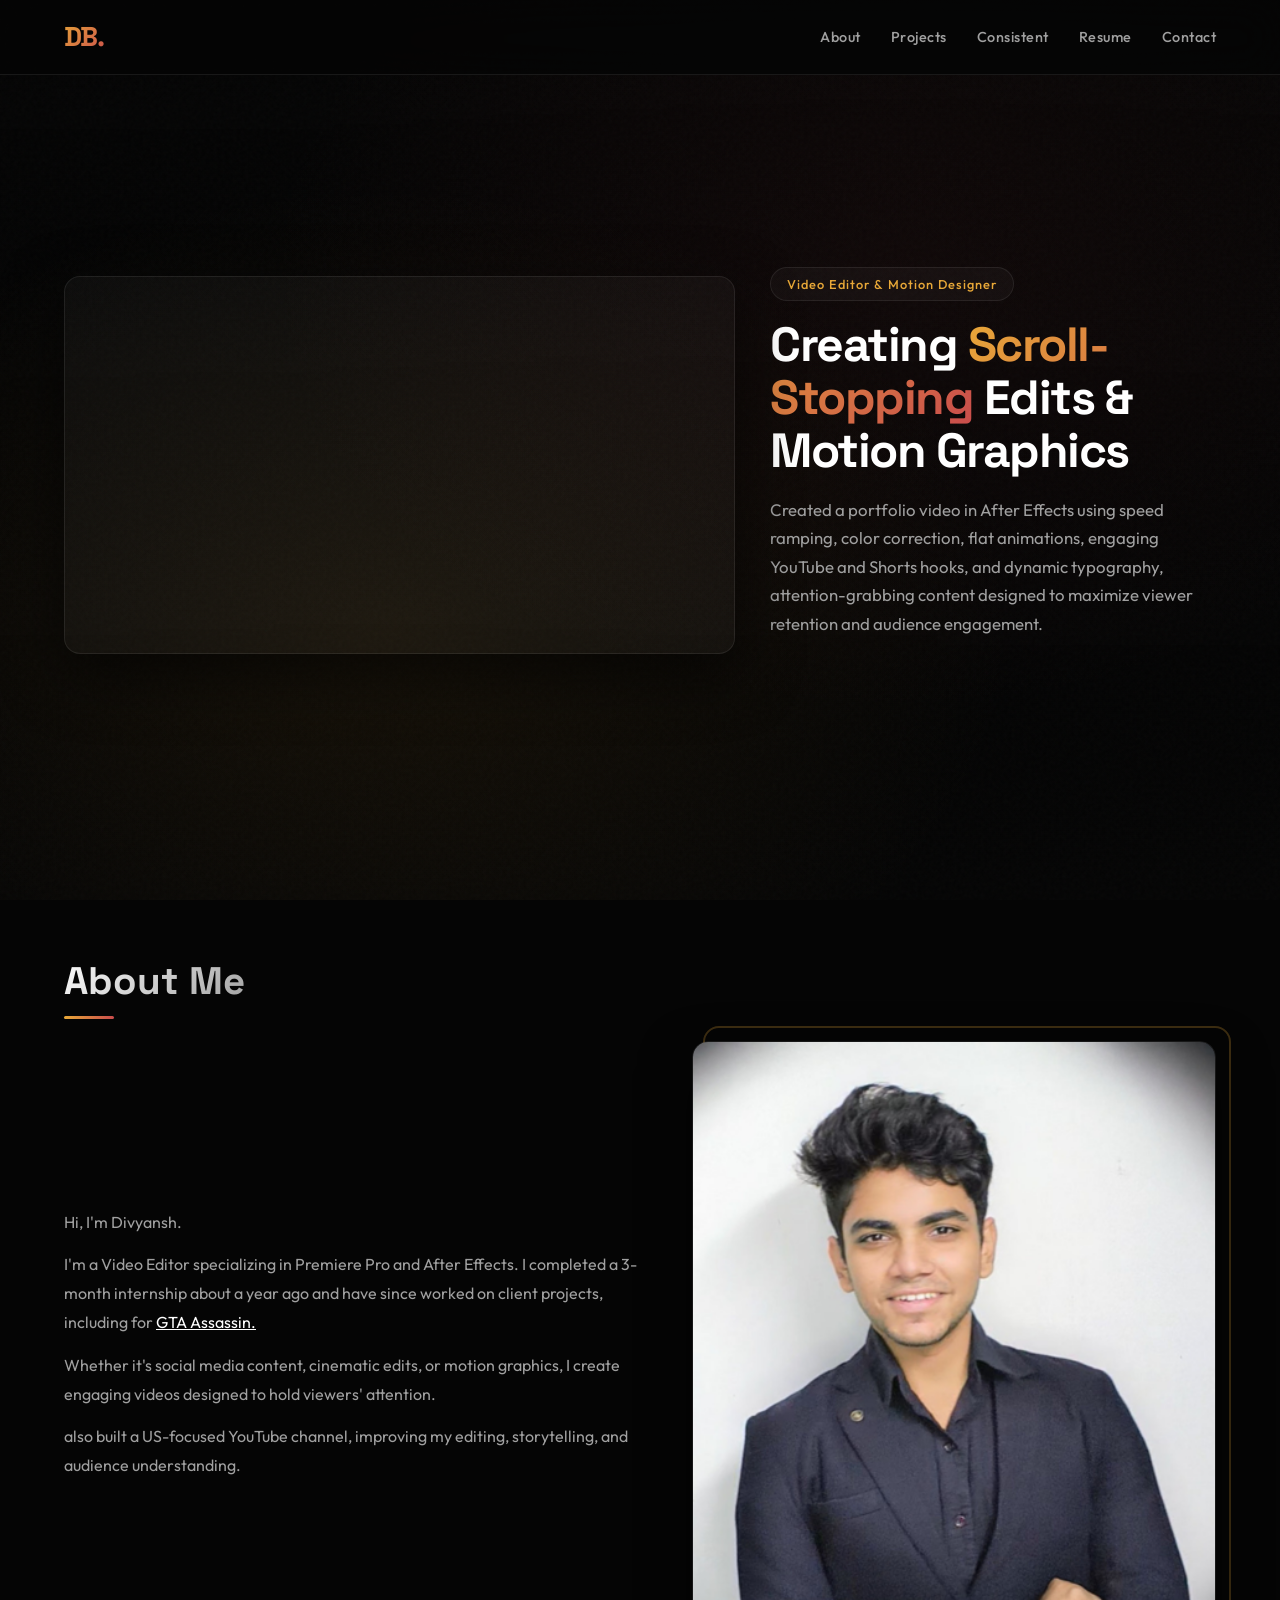
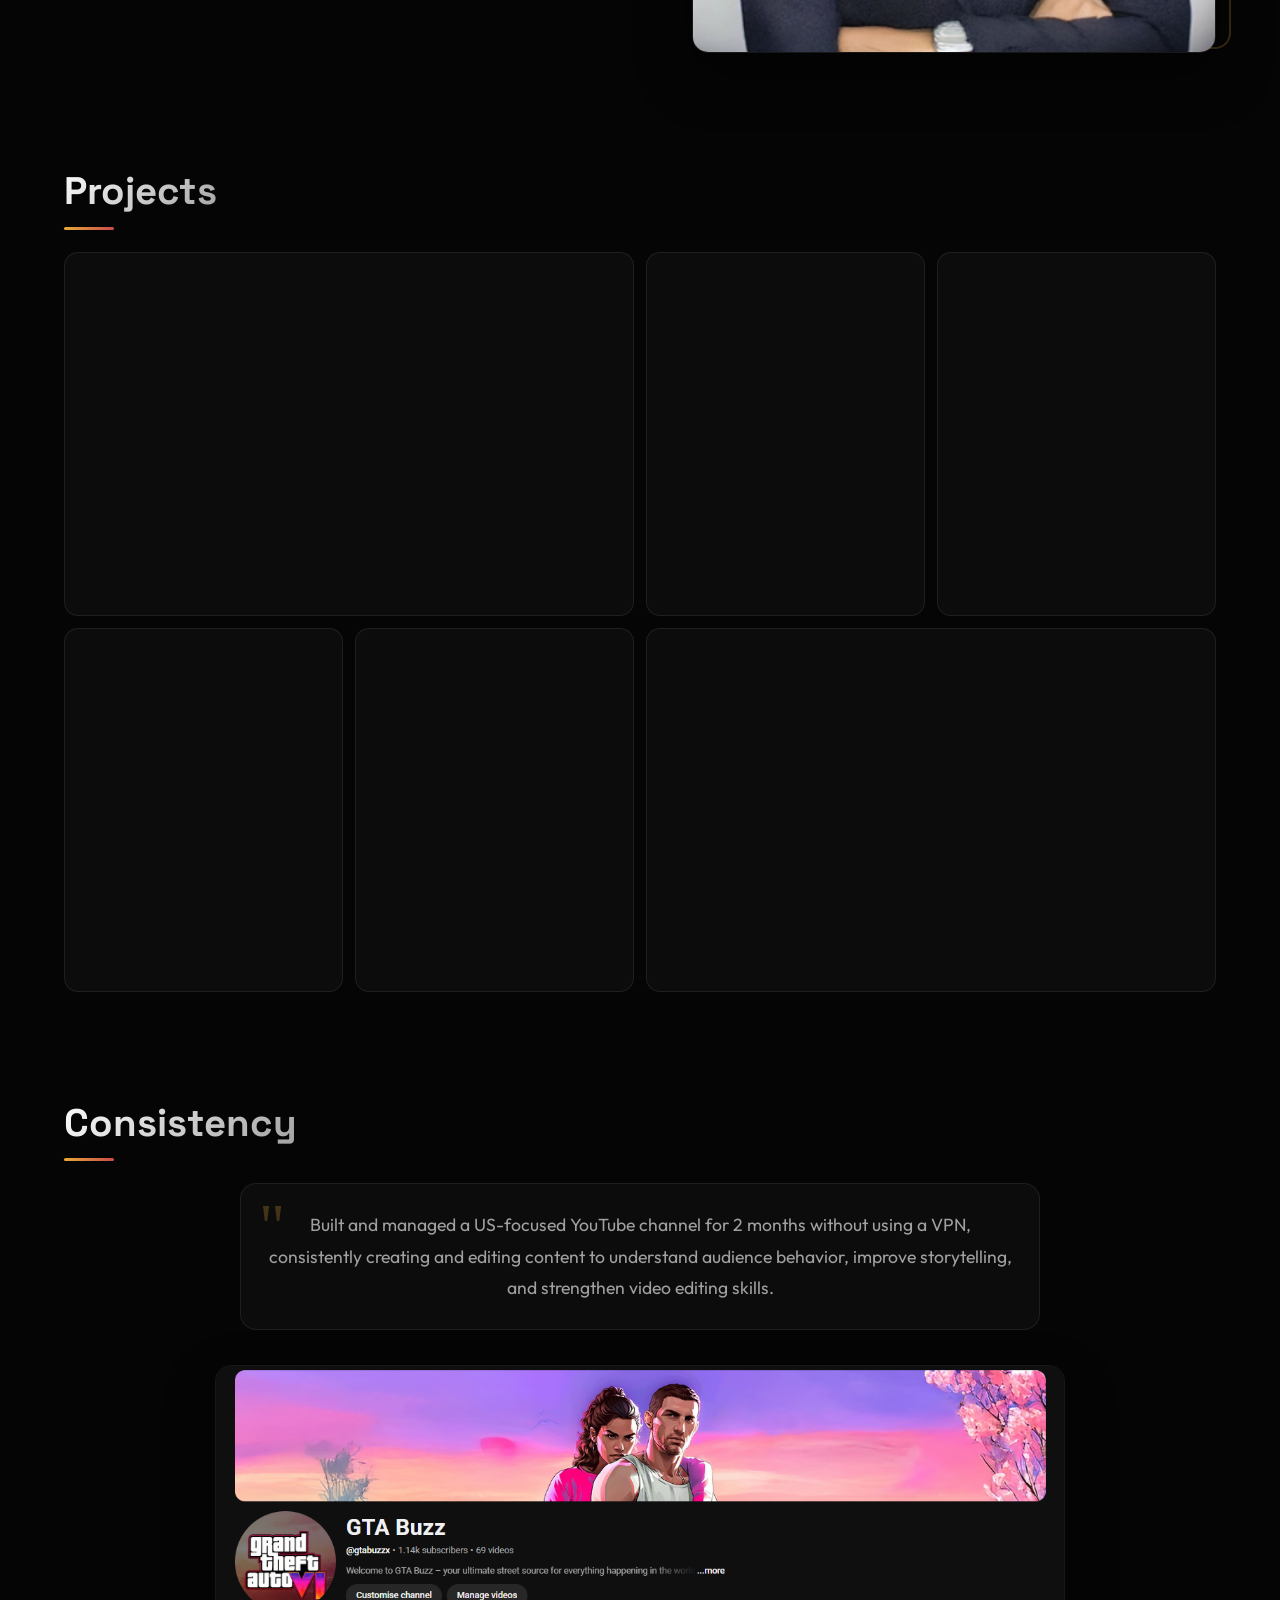
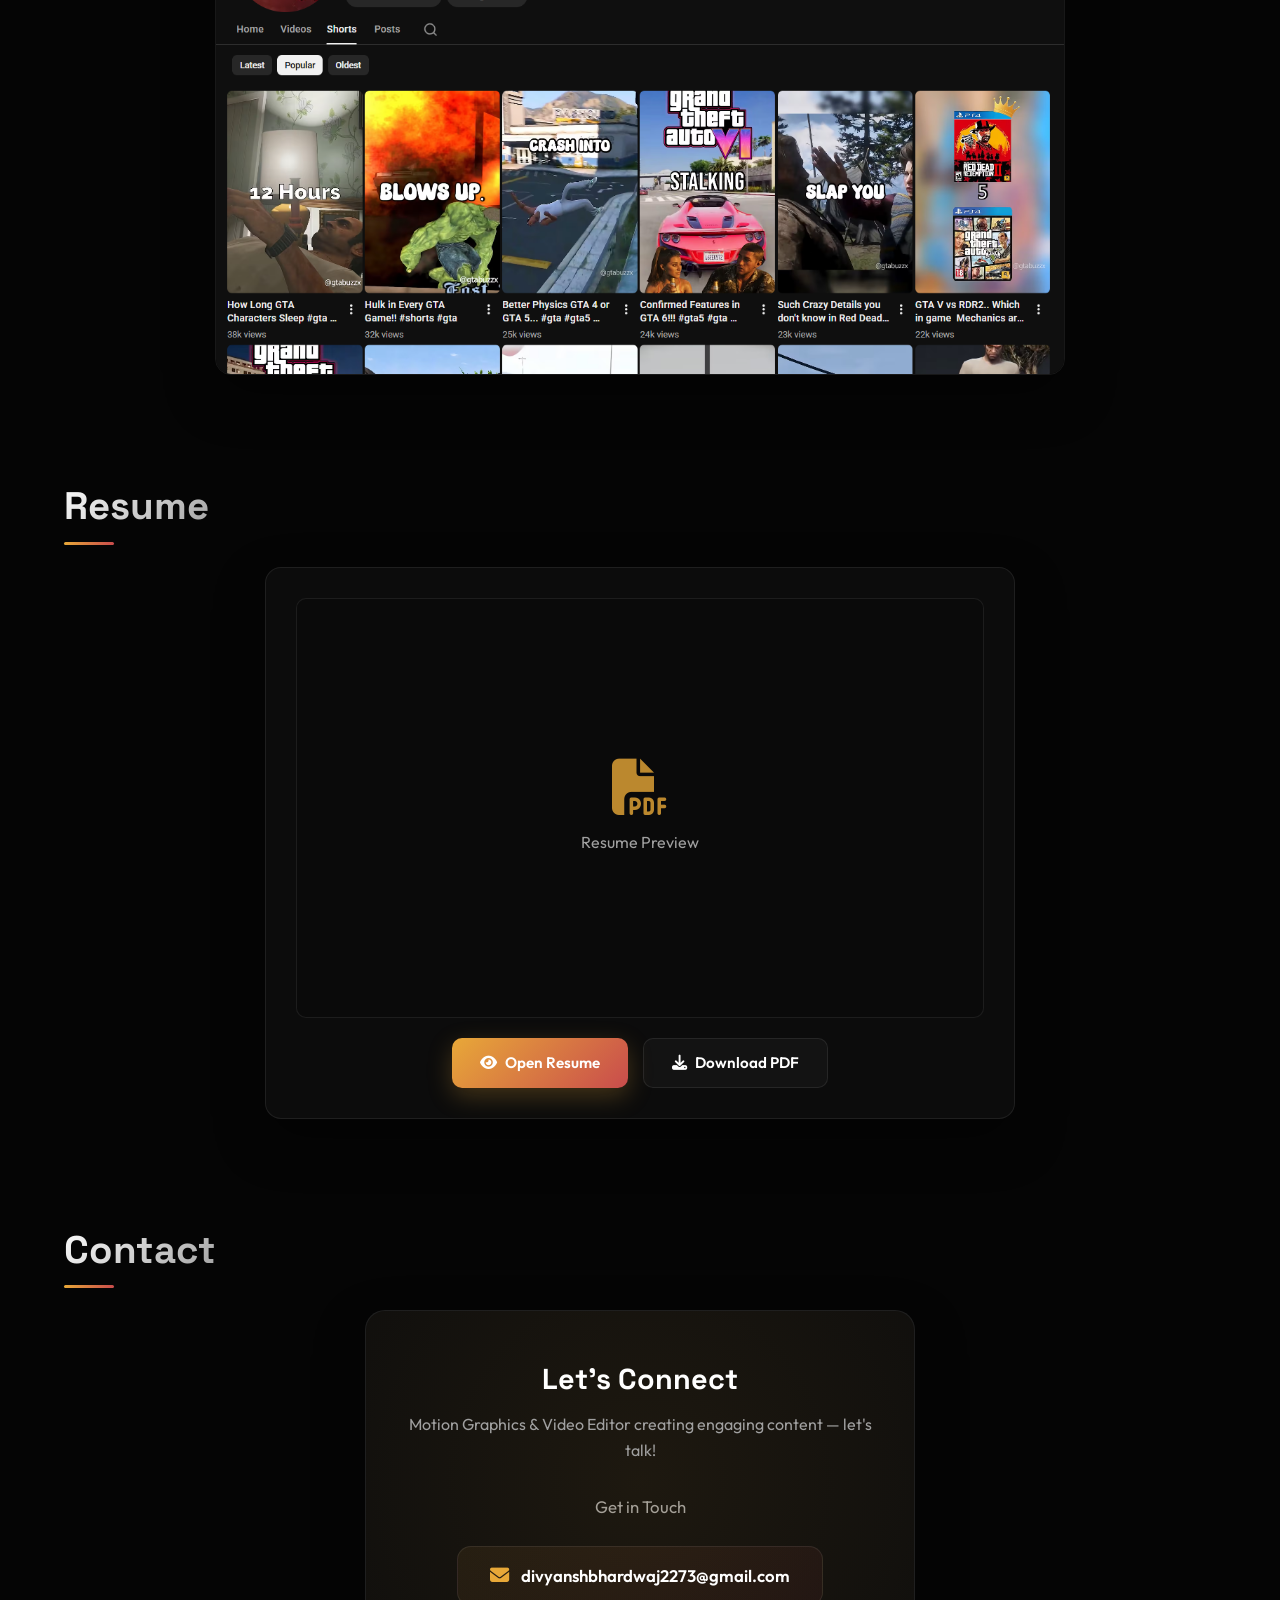
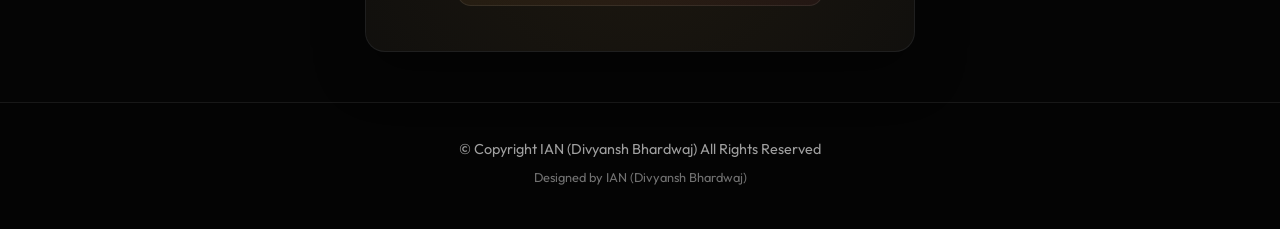
==== commit 6f79d4a4: "Update index.html" ====
--- a/index.html
+++ b/index.html
@@ -42,7 +42,7 @@
             <video autoplay muted loop playsinline poster="https://images.unsplash.com/photo-1536240478700-b869070f9279?w=1920">
                 <source src="showcase/showcase.mp4" type="video/mp4">
             </video>
-            <a href="main.html" target="_blank" class="video-overlay">
+            <a href="https://drive.google.com/file/d/180hQkQIxowgHDx26q1V3oQZ9vCZhvKe3/view?usp=sharing" target="_blank" class="video-overlay">
                 <div class="play-icon">
                     <i class="fas fa-external-link-alt"></i>
                 </div>
@@ -93,7 +93,7 @@
                     <video autoplay muted loop playsinline>
                         <source src="showcase/1 showcase.mp4" type="video/mp4">
                     </video>
-                    <a href="1.html" target="_blank" class="video-overlay">
+                    <a href="https://drive.google.com/file/d/19dyIQ1v7GCd8bCE2ddlC2VJtqGrB8e20/view?usp=drive_link" target="_blank" class="video-overlay">
                         <div class="play-icon">
                             <i class="fas fa-external-link-alt"></i>
                         </div>
@@ -123,7 +123,7 @@
                     <video autoplay muted loop playsinline>
                         <source src="showcase/3 showcase.mp4" type="video/mp4">
                     </video>
-                    <a href="3.html" target="_blank" class="video-overlay">
+                    <a href="https://drive.google.com/file/d/1-MKAM8SerO2PmQOSMtadBKzpXpOv0X_T/view?usp=sharing" target="_blank" class="video-overlay">
                         <div class="play-icon">
                             <i class="fas fa-external-link-alt"></i>
                         </div>
@@ -155,7 +155,7 @@
                     <video autoplay muted loop playsinline>
                         <source src="showcase/5th showcase.mp4" type="video/mp4">
                     </video>
-                    <a href="5.html" target="_blank" class="video-overlay">
+                    <a href="https://drive.google.com/file/d/1y5ldZulA3E41Iek2gamQdL2ALAURL0bV/view?usp=drive_link" target="_blank" class="video-overlay">
                         <div class="play-icon">
                             <i class="fas fa-external-link-alt"></i>
                         </div>
@@ -171,7 +171,7 @@
                     <video autoplay muted loop playsinline>
                         <source src="showcase/4 showcase .mp4" type="video/mp4">
                     </video>
-                    <a href="6.html" target="_blank" class="video-overlay">
+                    <a href="https://drive.google.com/file/d/19FNo7VPpc6ZLVTxFm8ZlomNw_rKvbY8I/view?usp=drive_link" target="_blank" class="video-overlay">
                         <div class="play-icon">
                             <i class="fas fa-external-link-alt"></i>
                         </div>
@@ -250,4 +250,4 @@
 
     <script src="script.js"></script>
 </body>
-</html>+</html>
